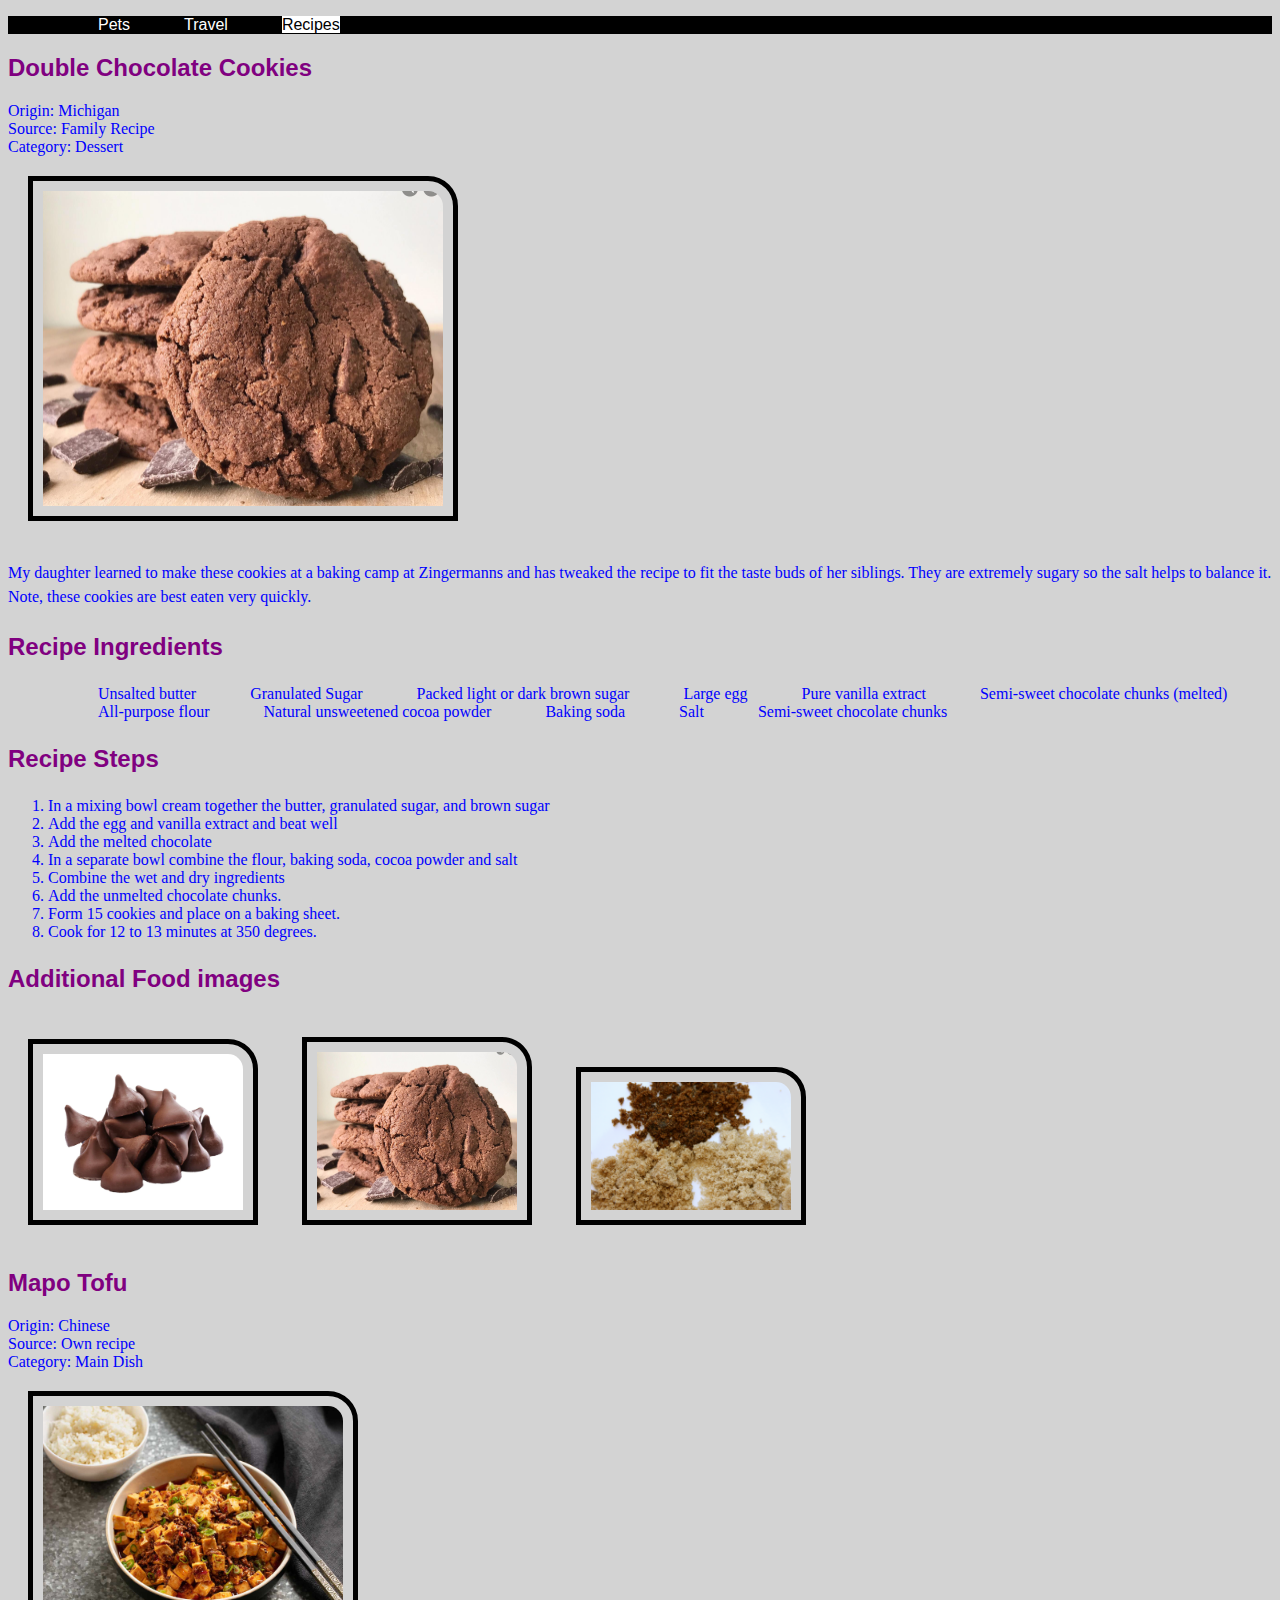
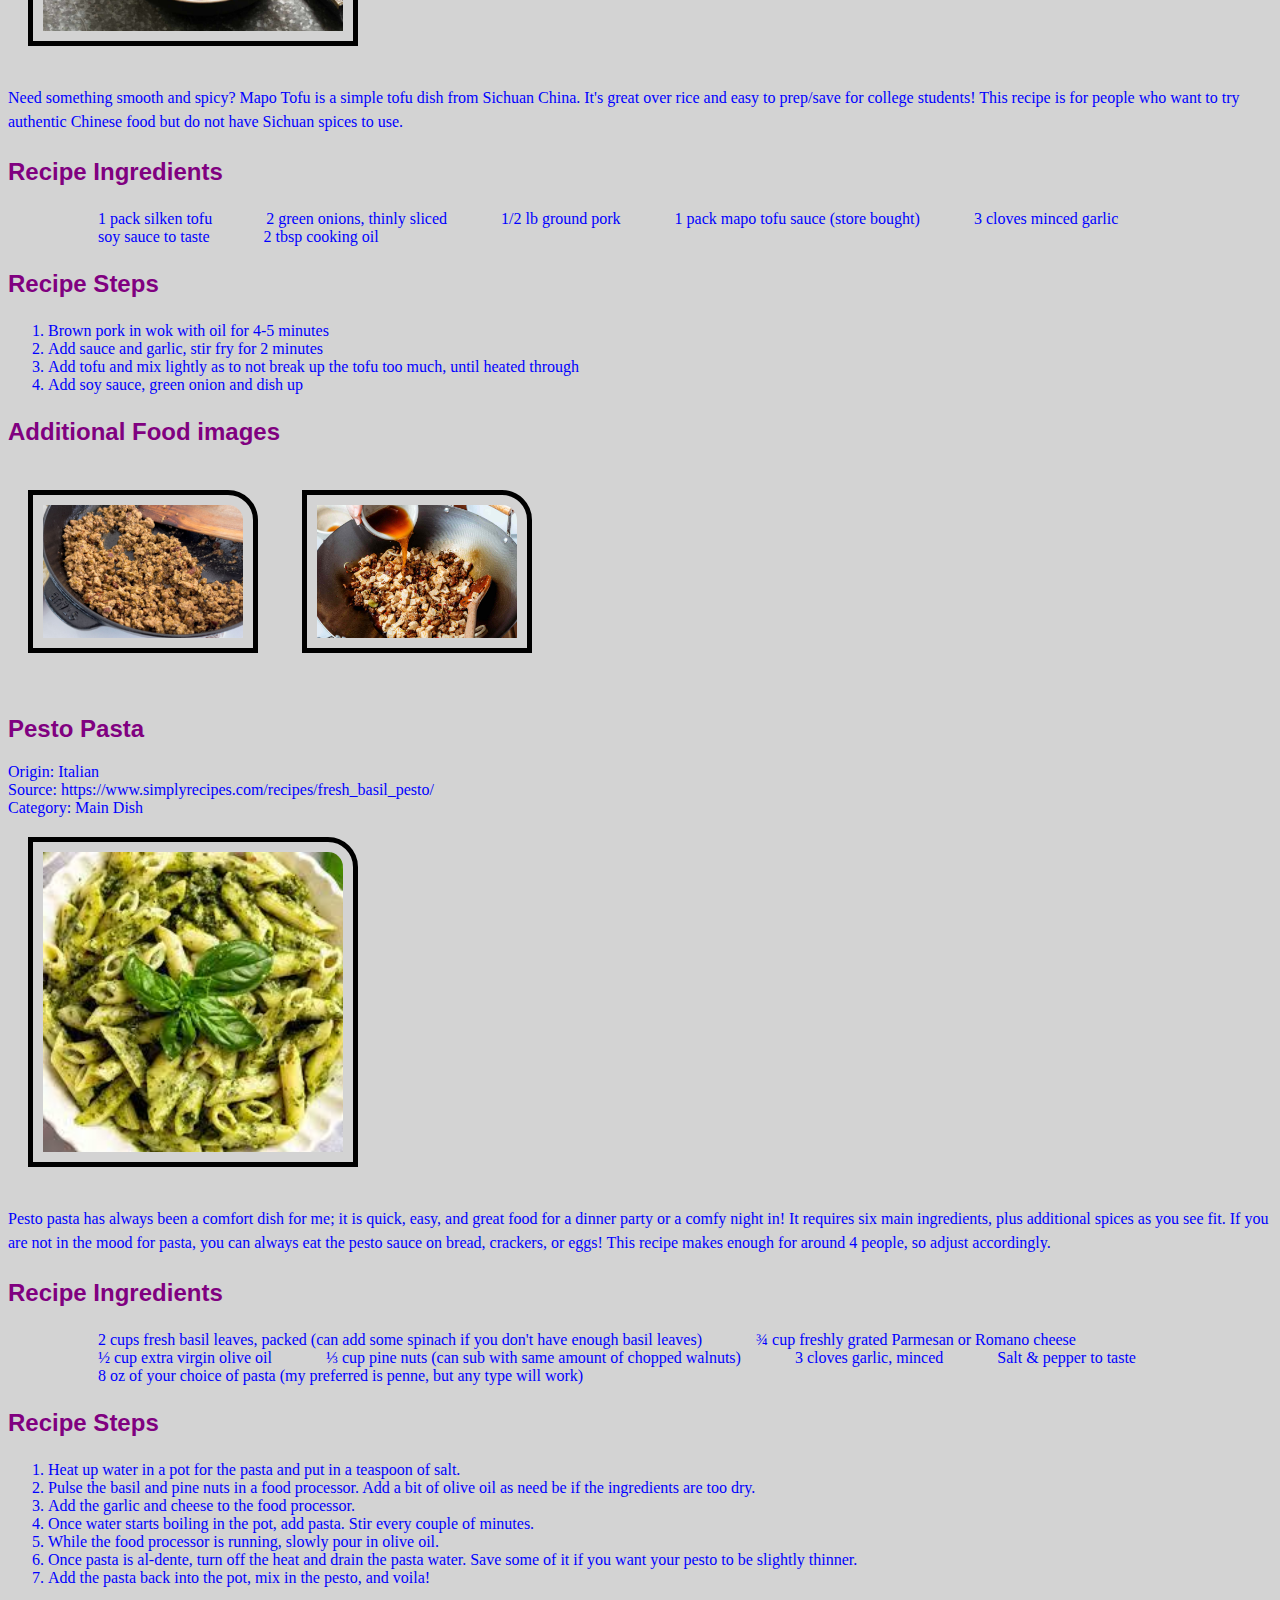
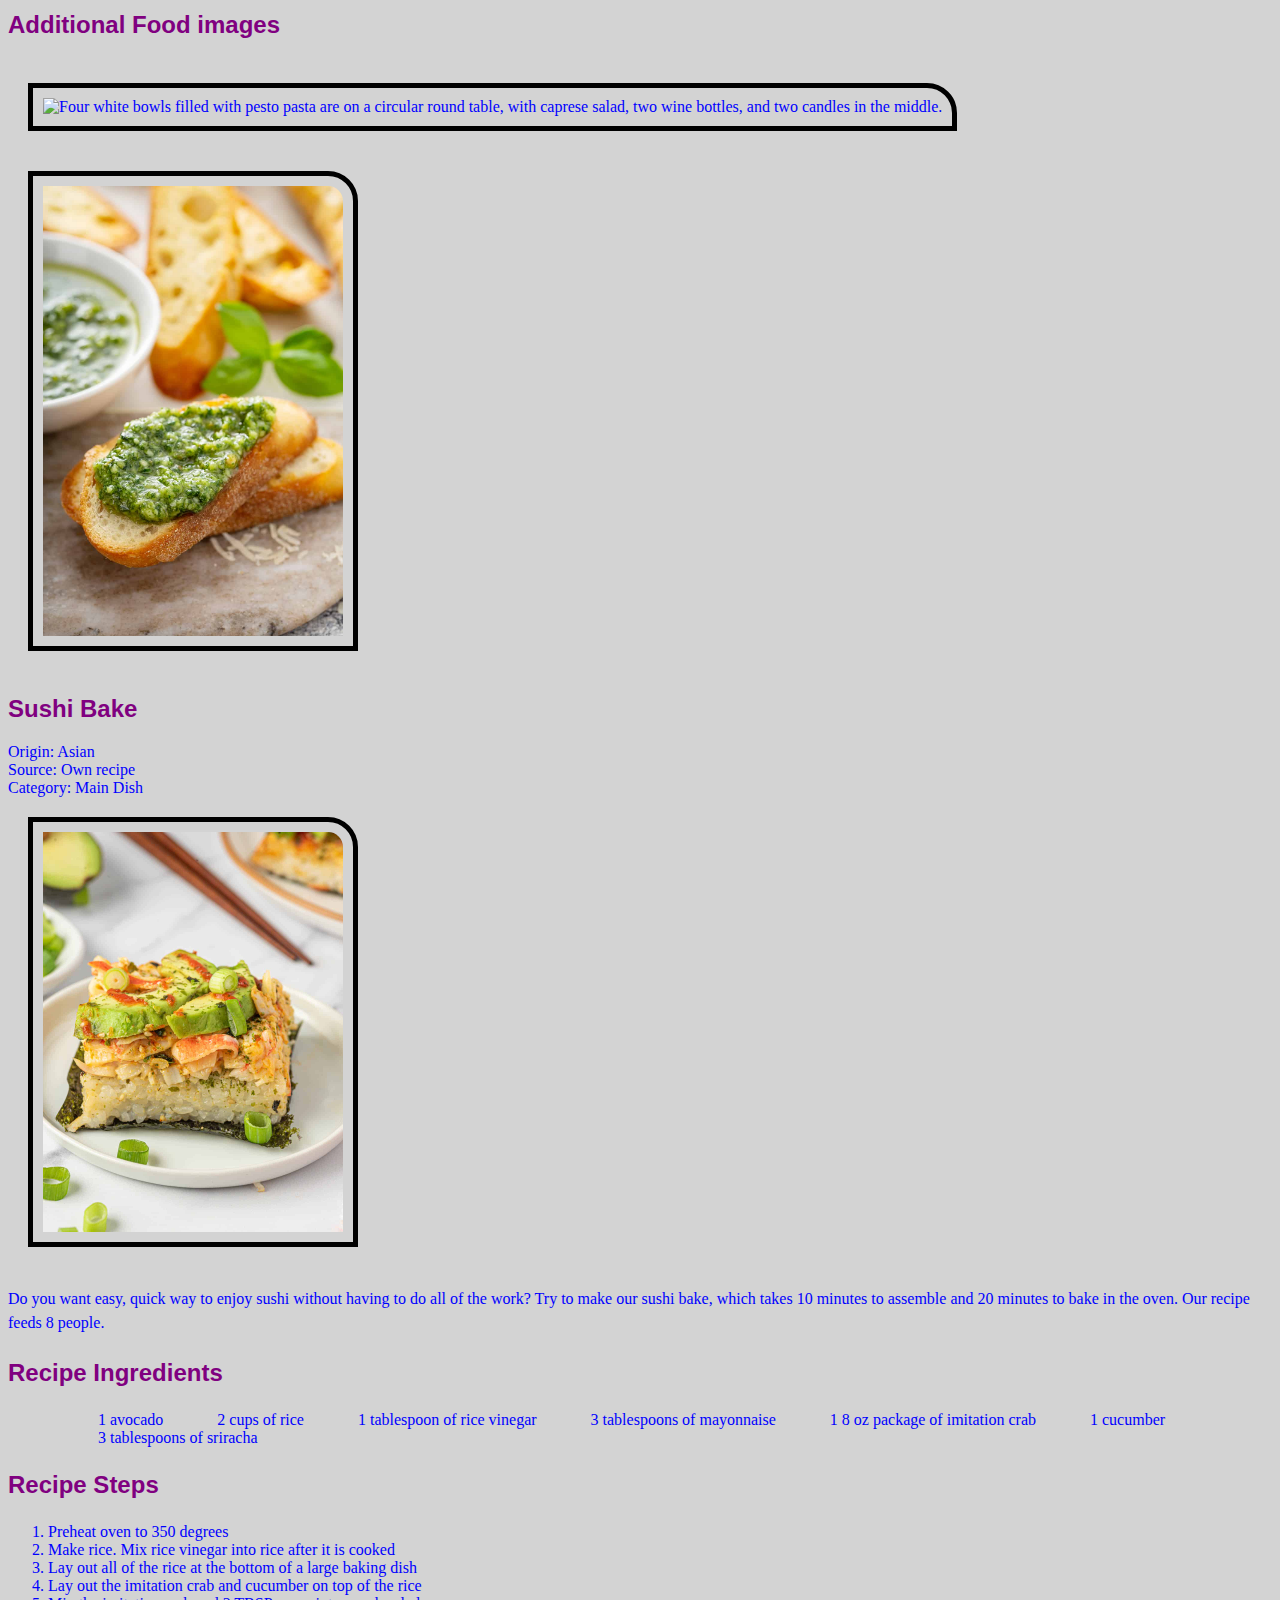
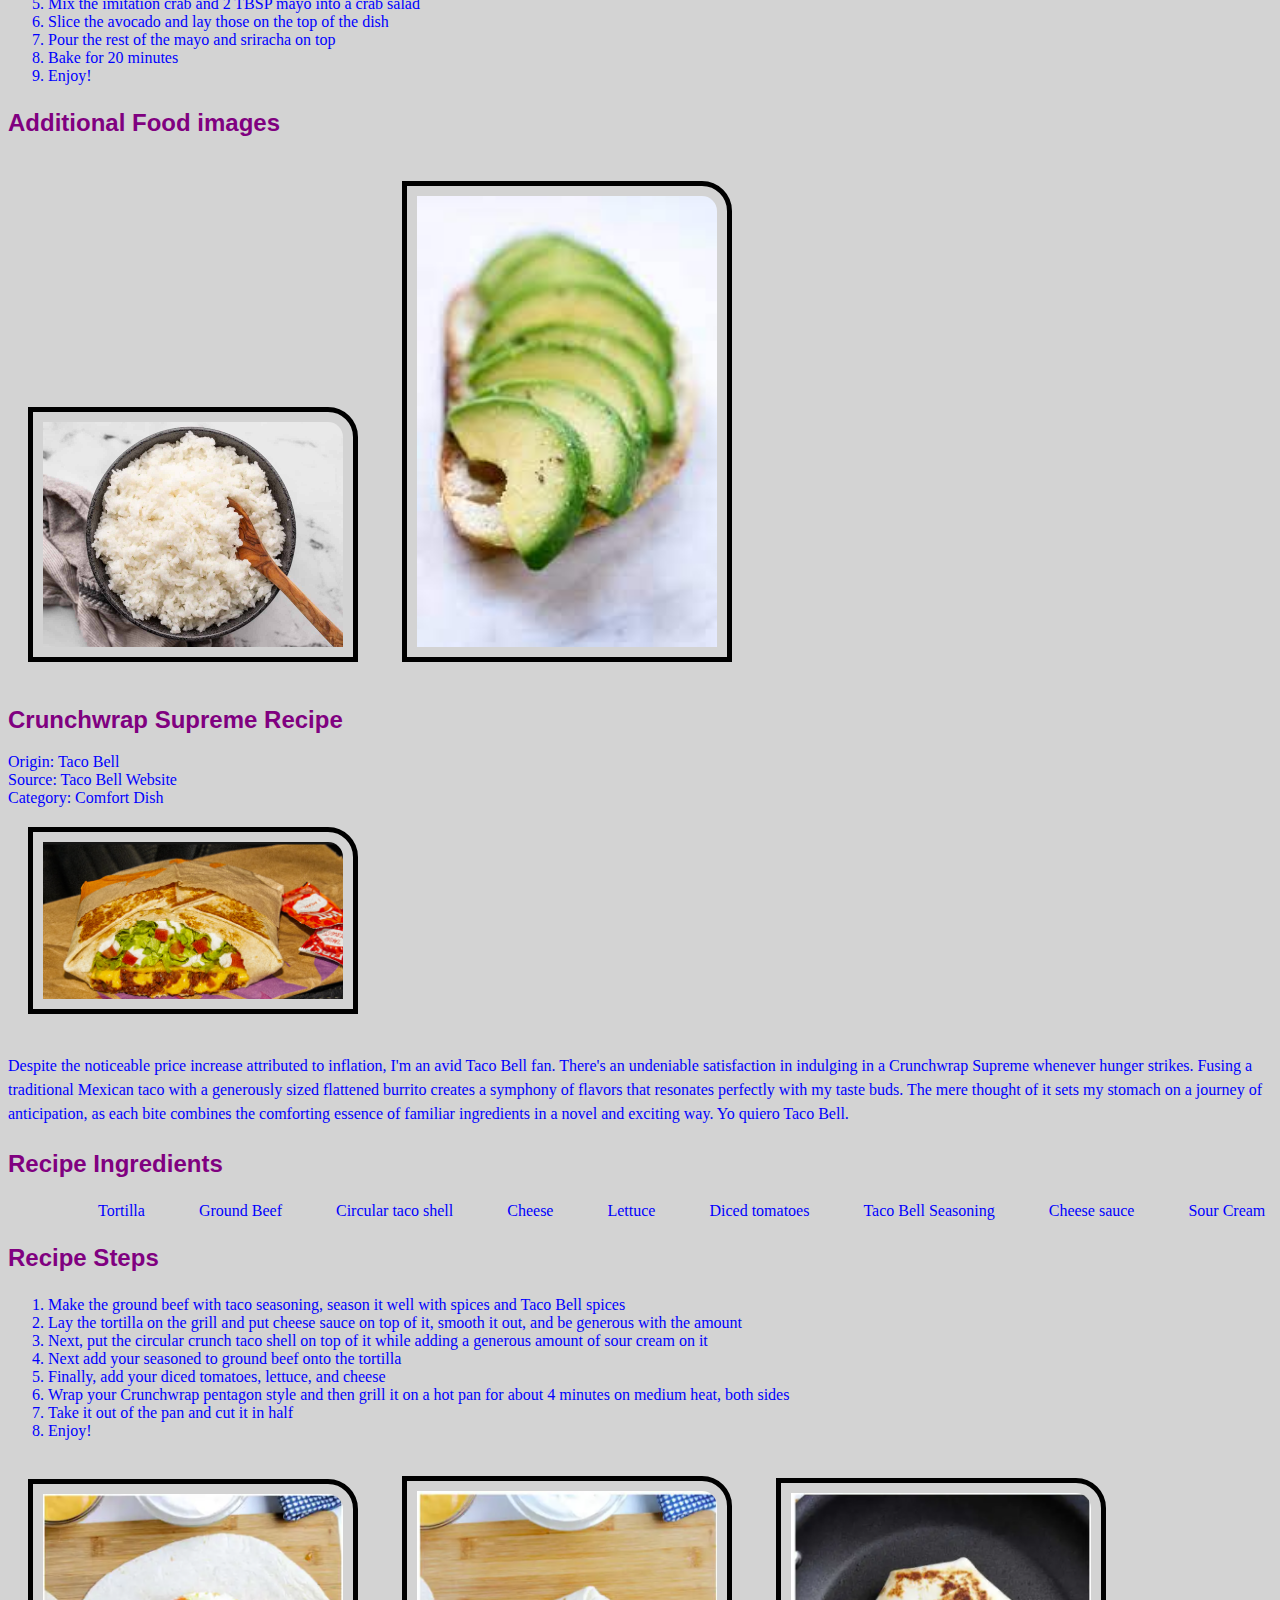
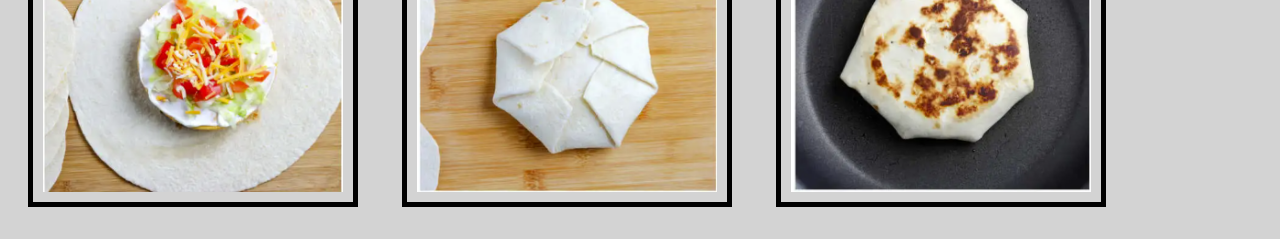
==== recipes.html @ cd9cd072 "Add files via upload" ====
<!DOCTYPE html>
<html lang="en">
<head>
    <meta charset="UTF-8">
    <meta name="viewport" content="width=device-width, initial-scale=1.0">
    <link rel="stylesheet" href="css/style.css">
    <title>Recipes</title>
</head>
<body>
    
    <div class ="skip"><a href = "">Skip to Main Content</a></div>
    <div class = "nav">
        <ul>
            <li><a href = "index.html">Pets</a></li>
            <li><a href = "travel.html">Travel</a></li>
            <li><a class = "active" href = "recipes.html">Recipes</a></li>
        </ul>
        
    </div>


   
    <main>
    <div>
        <h2>Double Chocolate Cookies</h2>
        <span>Origin: Michigan</span> <br>
        <span>Source: Family Recipe</span> <br>
        <span>Category: Dessert</span> <br>
    

        <img src="images/double_chocolate_cookies.png" width = "400" alt=""> 
        <p>My daughter learned to make these cookies at a baking camp at Zingermanns and has tweaked the recipe to fit the taste buds of her siblings.  They are extremely sugary so the salt helps to balance it.  Note, these cookies are best eaten very quickly.</p>
        <h3>Recipe Ingredients</h3>
        <ul>
            <li>Unsalted butter</li>
            <li>Granulated Sugar</li>
            <li>Packed light or dark brown sugar</li>
            <li>Large egg</li>
            <li>Pure vanilla extract</li>
            <li>Semi-sweet chocolate chunks (melted)</li>
            <li>All-purpose flour</li>
            <li>Natural unsweetened cocoa powder</li>
            <li>Baking soda</li>
            <li>Salt</li>
            <li>Semi-sweet chocolate chunks</li>
        </ul>

        <h3>Recipe Steps</h3> 
        <ol>
            <li>In a mixing bowl cream together the butter, granulated sugar, and brown sugar</li>
            <li>Add the egg and vanilla extract and beat well</li>
            <li>Add the melted chocolate</li>
            <li>In a separate bowl combine the flour, baking soda, cocoa powder and salt</li>
            <li>Combine the wet and dry ingredients</li>
            <li>Add the unmelted chocolate chunks.</li> 
            <li>Form 15 cookies and place on a baking sheet.</li>
            <li>Cook for 12 to 13 minutes at 350 degrees.</li>
        </ol>

        <h3>Additional Food images</h3>
        <img src="images/double_chocolate_chips.png" width = "200" alt="A small pile of chocolate chips"> 
        <img src="images/double_chocolate_cookies.png" width = "200" alt="Chocolate melting in a boiler">
        <img src="images/Brown_sugar_examples.jpeg" width = "200" alt="Brown sugar in three different shades of darkness">

        <!-- Colleen van Lent -->

    </div>
    <div>
        <h2>Mapo Tofu</h2>
        <span>Origin: Chinese</span> <br>
        <span>Source: Own recipe</span> <br>
        <span>Category: Main Dish</span>  <br>

        <img src="images/mapo_tofu.jpeg" alt="Mapo Tofu" width="300">
        
        <p>Need something smooth and spicy? Mapo Tofu is a simple tofu dish from Sichuan China. It's great over rice and easy to prep/save for college students! This recipe is for people who want to try authentic Chinese food but do not have Sichuan spices to use. </p>
            <h3>Recipe Ingredients</h3>
            <ul> 
                <li>1 pack silken tofu</li>
                <li>2 green onions, thinly sliced</li>
                <li>1/2 lb ground pork</li>
                <li>1 pack mapo tofu sauce (store bought)</li>
                <li>3 cloves minced garlic</li>
                <li>soy sauce to taste</li>
                <li>2 tbsp cooking oil</li>
            </ul>

        <h3>Recipe Steps</h3> 
        <ol>
           <li>Brown pork in wok with oil for 4-5 minutes</li> 
           <li>Add sauce and garlic, stir fry for 2 minutes</li>
           <li>Add tofu and mix lightly as to not break up the tofu too much, until heated through</li>
           <li>Add soy sauce, green onion and dish up</li>
        </ol>

        <h3>Additional Food images</h3>
        <img src="images/ground_pork.jpeg" width = "200" alt="Ground Pork">
        <img src="images/add_tofu.jpeg" width = "200" alt="Add Tofu">
        <!-- Karen Koo and Patrick Zhu -->
    </div>
    <br>
    <div>
        <h2>Pesto Pasta</h2>
        <span>Origin: Italian</span> <br> 
        <span>Source: https://www.simplyrecipes.com/recipes/fresh_basil_pesto/ </span> <br>
        <span>Category: Main Dish</span> <br>

        <img src="images/pesto_pasta.jpg" alt="Pesto Pasta" width="300">
        
        <p>Pesto pasta has always been a comfort dish for me; it is quick, easy, and great food for a dinner party or a comfy night in! It requires six main ingredients, plus additional spices as you see fit. If you are not in the mood for pasta, you can always eat the pesto sauce on bread, crackers, or eggs! This recipe makes enough for around 4 people, so adjust accordingly. </p>
            <h3>Recipe Ingredients</h3>
            <ul> 
                <li>2 cups fresh basil leaves, packed (can add some spinach if you don't have enough basil leaves) </li>
                <li>¾ cup freshly grated Parmesan or Romano cheese </li>
                <li>½ cup extra virgin olive oil</li>
                <li>⅓ cup pine nuts (can sub with same amount of chopped walnuts) </li>
                <li>3 cloves garlic, minced</li>
                <li>Salt & pepper to taste </li>
                <li>8 oz of your choice of pasta (my preferred is penne, but any type will work)</li>
            </ul>

        <h3>Recipe Steps</h3> 
        <ol>
           <li>Heat up water in a pot for the pasta and put in a teaspoon of salt.</li> 
           <li>Pulse the basil and pine nuts in a food processor. Add a bit of olive oil as need be if the ingredients are too dry.</li>
           <li>Add the garlic and cheese to the food processor.</li>
           <li>Once water starts boiling in the pot, add pasta. Stir every couple of minutes.</li>
           <li>While the food processor is running, slowly pour in olive oil.</li>
           <li>Once pasta is al-dente, turn off the heat and drain the pasta water. Save some of it if you want your pesto to be slightly thinner. </li>
           <li>Add the pasta back into the pot, mix in the pesto, and voila!</li>
        </ol>

        <h3>Additional Food images</h3>
        <img src="images/dinner_spread.JPG" alt="Four white bowls filled with pesto pasta are on a circular round table, with caprese salad, two wine bottles, and two candles in the middle." width="200">
        <img src="images/pesto-on-a-baguette.jpg" alt="Pesto On A Baguette" width="300">
        <!--Elena Elkin -->  <br>
    </div>
    <div>
        <h2>Sushi Bake</h2>
        <span>Origin: Asian</span> <br> 
        <span>Source: Own recipe</span> <br>
        <span>Category: Main Dish</span> <br>

        <img src="images/sushiBake.jpeg" alt="Sushi Bake" width="300">
        
        
        <p>Do you want easy, quick way to enjoy sushi without having to do all of the work? Try to make our sushi bake, which takes 10 minutes to assemble and 20 minutes to bake in the oven. Our recipe feeds 8 people.</p>
         <h3>Recipe Ingredients</h3>
         <ul>
            <li>1 avocado</li>
            <li>2 cups of rice</li>
            <li>1 tablespoon of rice vinegar</li>
            <li>3 tablespoons of mayonnaise </li>
            <li>1 8 oz package of imitation crab</li>
            <li>1 cucumber </li>
            <li>3 tablespoons of sriracha</li>
         </ul>
         <h3>Recipe Steps</h3>
         <ol>
            <li>Preheat oven to 350 degrees</li>
            <li>Make rice. Mix rice vinegar into rice after it is cooked</li>
            <li>Lay out all of the rice at the bottom of a large baking dish</li>
            <li>Lay out the imitation crab and cucumber on top of the rice</li>
            <li>Mix the imitation crab and 2 TBSP mayo into a crab salad</li>
            <li>Slice the avocado and lay those on the top of the dish</li>
            <li>Pour the rest of the mayo and sriracha on top </li>
            <li>Bake for 20 minutes</li>
            <li>Enjoy!</li>
         </ol>

         <h3>Additional Food images</h3>
        <img src="images/rice.jpeg" alt="Make your rice and mix the rice vinegar into it" width="300"> 
        <img src="images/avocado.jpeg" alt="Sliced avocado from step 7" width="300">

        <!-- Ethan Tai and Joshua Vijayasegar -->
    </div>
<div>
    <h2>Crunchwrap Supreme Recipe</h2>
    <span>Origin: Taco Bell</span> <br> 
    <span>Source: Taco Bell Website</span> <br>
    <span>Category: Comfort Dish</span> <br>

    <img src="images/Crunchwrap_Supreme.png" alt="Crunchwrap Supreme" width="300">
    
    
    <p> Despite the noticeable price increase attributed to inflation, I'm an avid Taco Bell fan. There's an undeniable satisfaction in indulging in a Crunchwrap Supreme whenever hunger strikes. Fusing a traditional Mexican taco with a generously sized flattened burrito creates a symphony of flavors that resonates perfectly with my taste buds. The mere thought of it sets my stomach on a journey of anticipation, as each bite combines the comforting essence of familiar ingredients in a novel and exciting way. Yo quiero Taco Bell.
    </p>
     <h3>Recipe Ingredients</h3>
     <ul>
        <li>Tortilla</li>
        <li>Ground Beef</li>
        <li>Circular taco shell</li>
        <li>Cheese</li>
        <li>Lettuce</li>
        <li>Diced tomatoes</li>
        <li>Taco Bell Seasoning</li>
        <li>Cheese sauce</li>
        <li>Sour Cream</li>
     </ul>
     <h3>Recipe Steps</h3>
     <ol>
        <li>Make the ground beef with taco seasoning, season it well with spices and Taco Bell spices</li>
        <li>Lay the tortilla on the grill and put cheese sauce on top of it, smooth it out, and be generous with the amount</li>
        <li>Next, put the circular crunch taco shell on top of it while adding a generous amount of sour cream on it</li>
        <li>Next add your seasoned to ground beef onto the tortilla         </li>
        <li> Finally, add your diced tomatoes, lettuce, and cheese        </li>
        <li>Wrap your Crunchwrap pentagon style and then grill it on a hot pan for about 4 minutes on medium heat, both sides</li>
        <li>Take it out of the pan and cut it in half</li>
        <li>Enjoy!</li>
     </ol>

    <img src="images/Assembled_Crunchwrap.png" alt="Example of the assembled Crunchwrap supreme with toppings on the tortilla" width="300"> 
    <img src="images/Crunchwrap.png" alt="Pentagon Shape" width="300">
    <img src="images/Grilled_Crunchwrap.png" alt="Grill the crunchwrap" width="300">
    <!-- Audrey Eng -->
</div>
    </main>
</body>
</html>
---- css/style.css ----
body {
    background-color: lightgrey;
    color: blue;
}
h1 {
    font-size: 36px; 
    font-family: sans-serif;
    text-align: center;
  }

h2, h3 {
    font-size: 24px;
    font-family: sans-serif;
    color: purple; 
  }

  p {
    line-height: 1.5; 
  }

  img {
    border: 5px solid black; 
    padding: 10px;
    margin: 20px;
    border-top-right-radius: 30px;
  }
  
  /* Style the list items */
  ul li {
    display: inline-block;
    margin-left: 50px;
  }

 
.skip a{
  background: white;
  left: 0;
  top: -40px;
  padding: 6px;
  -webkit-transition: top 1s ease-out;
  transition: top 1ss ease-out;
  z-index: 1;
  position: absolute; 
}

.nav a {
  text-decoration: none;
}

.nav {
  background-color: black; 
}

.nav li {
  font-family: sans-serif;
}

li a{
  color: white;
  text-align: center;
}
  
li a:hover {
  background-color: lightblue;
}


.skip a:hover, .skip a:focus{
  background: white;
  left: 0;
  top: 20px;
  padding: 6px;
  -webkit-transition: top 1s ease-out;
  transition: top 1ss ease-out;
  z-index: 1;
  position: absolute; 
}

li a.active {
  background-color: white;
  color: black;
 
}


  @media only screen and (max-width: 768px) {
    .nav li a{    
      
      font-size: 25px;
    }

    img {
      width: 80%;
    }

    .nav li {
      margin-left: 0;
      padding: 5px;
    }

    .nav {
      padding: 5px;
      
    }
  }
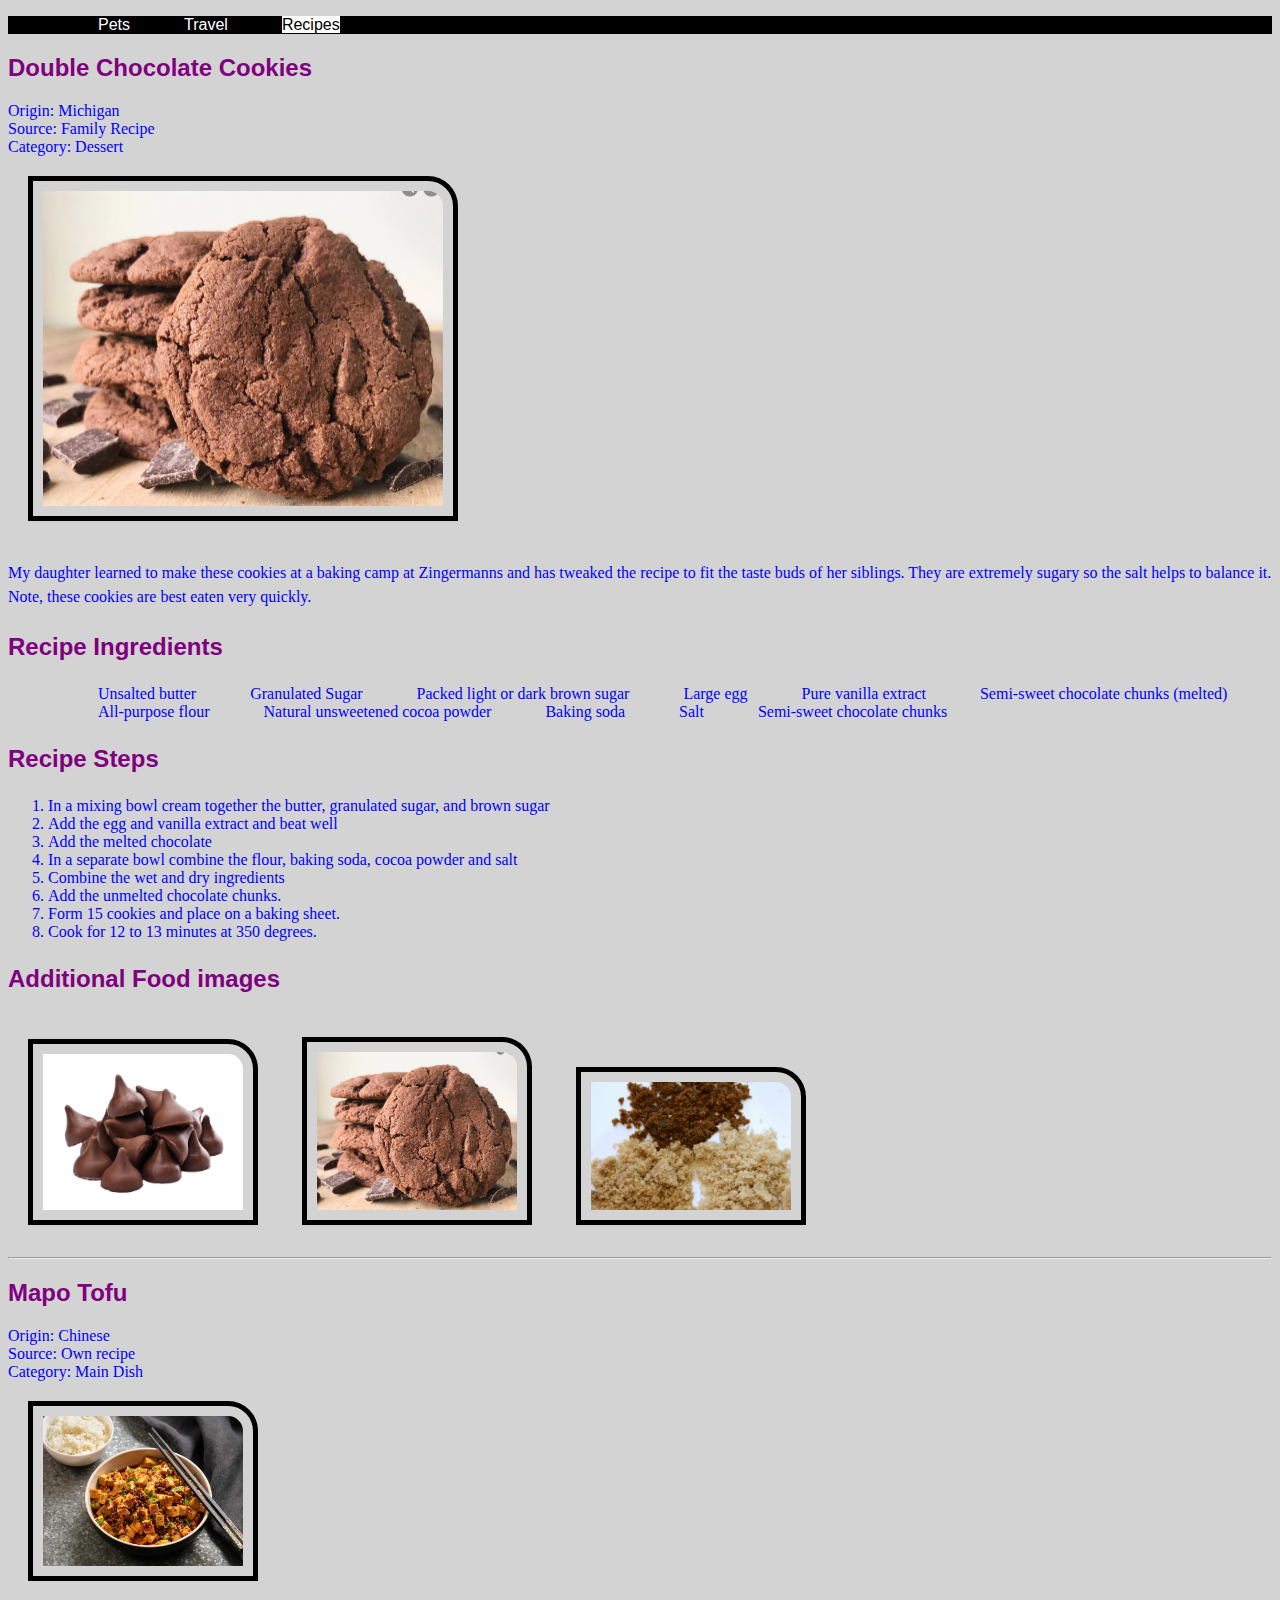
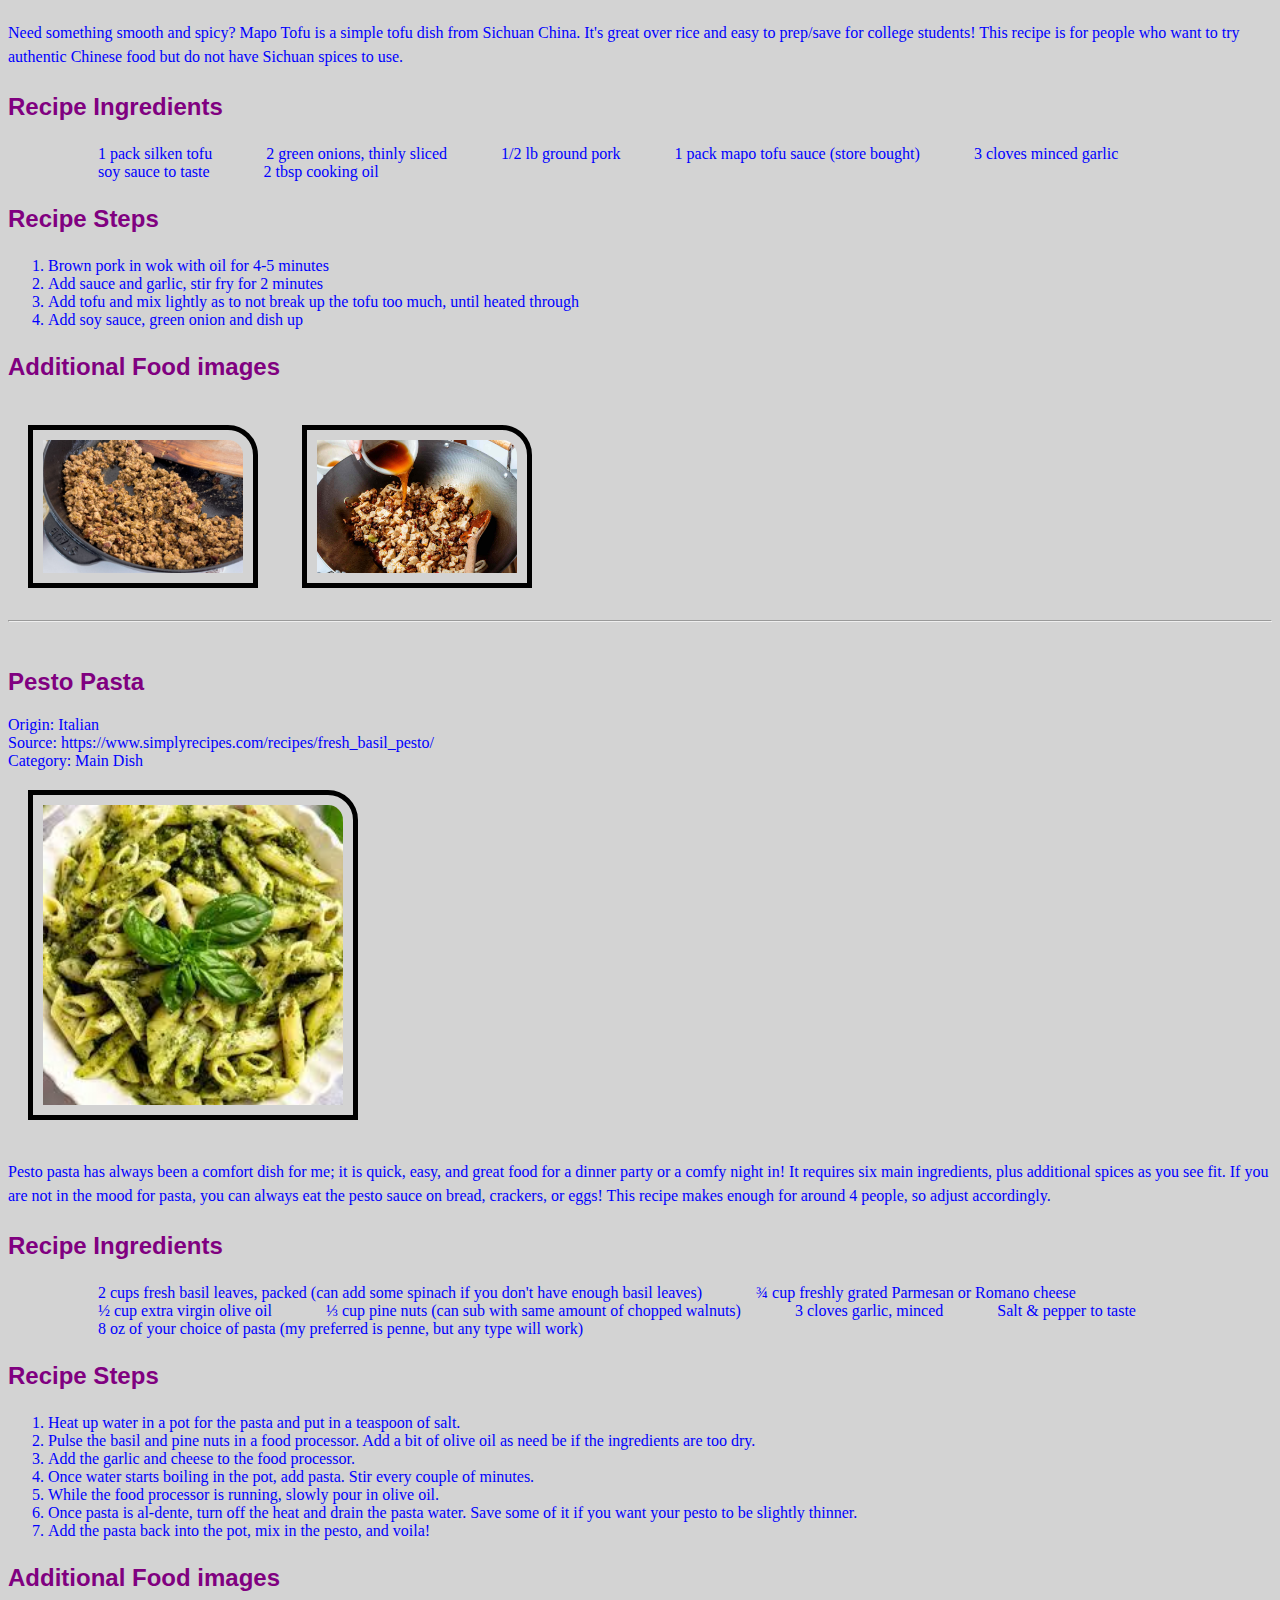
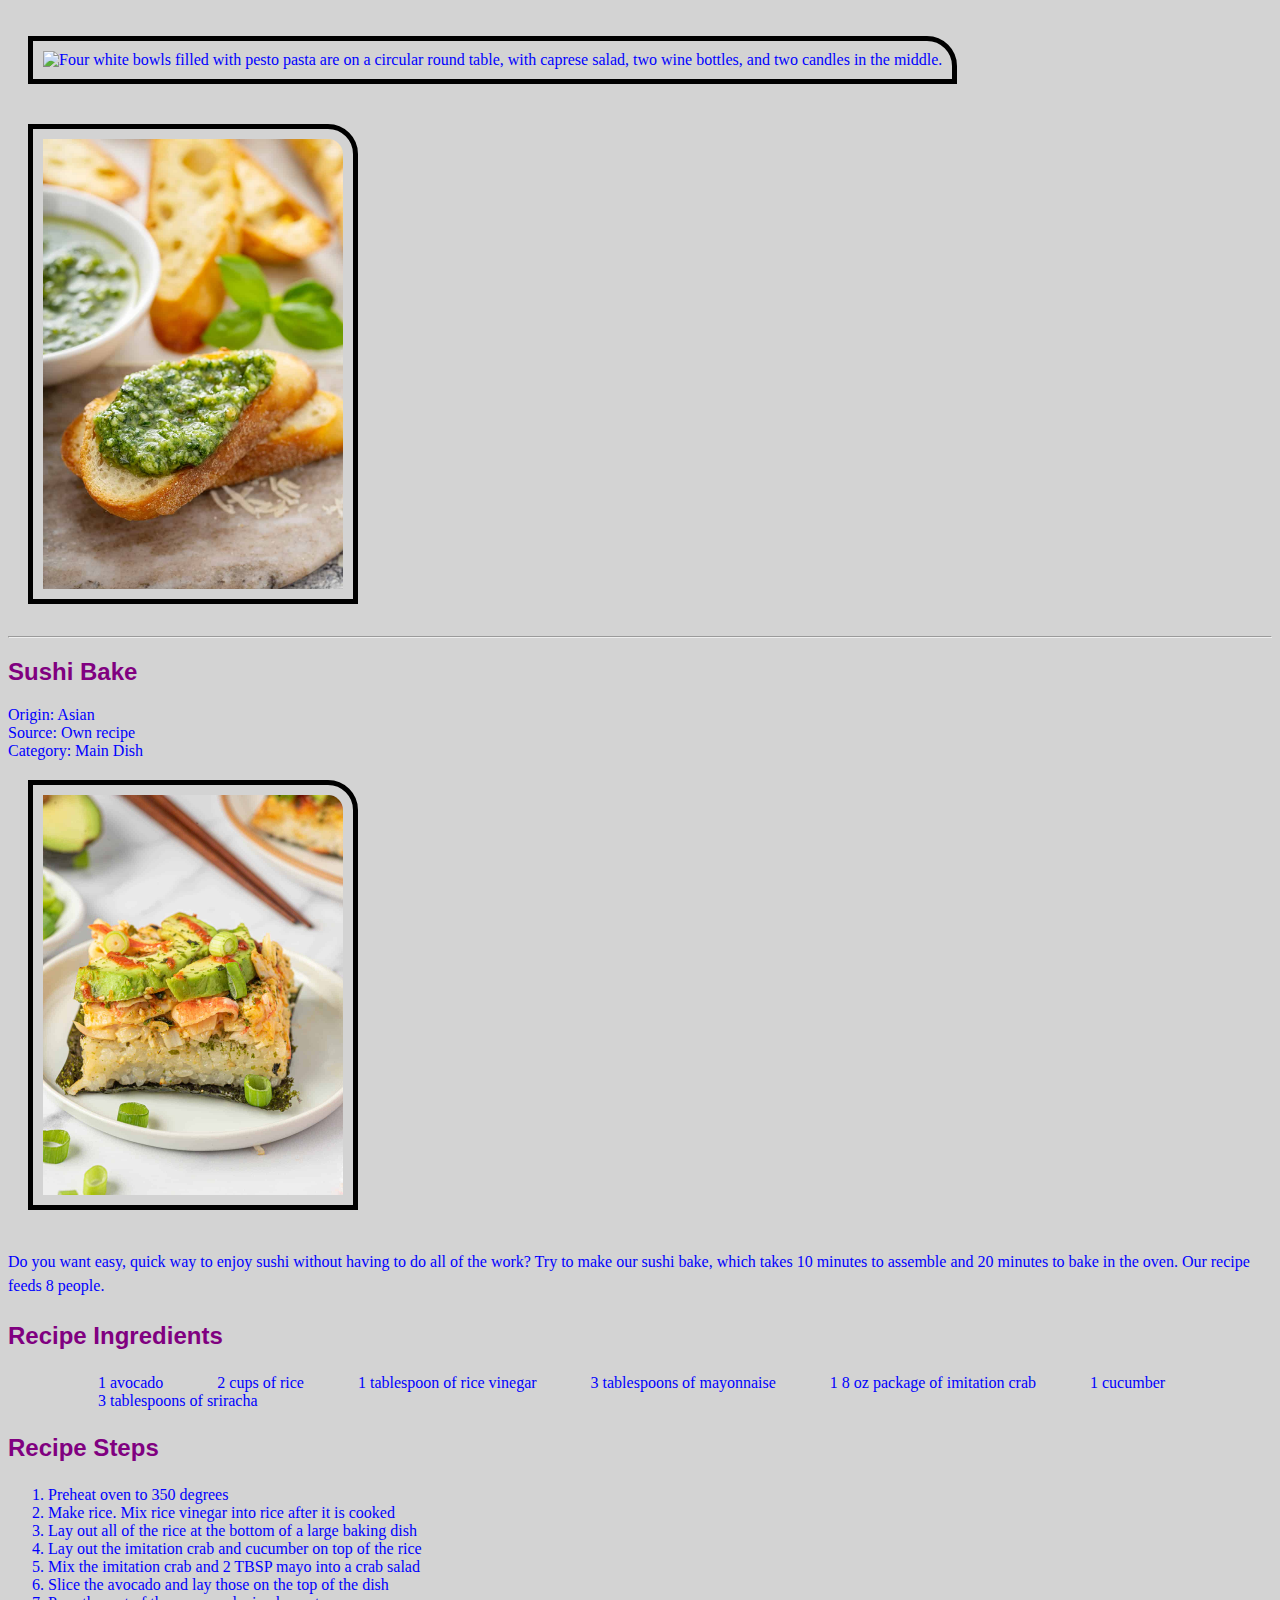
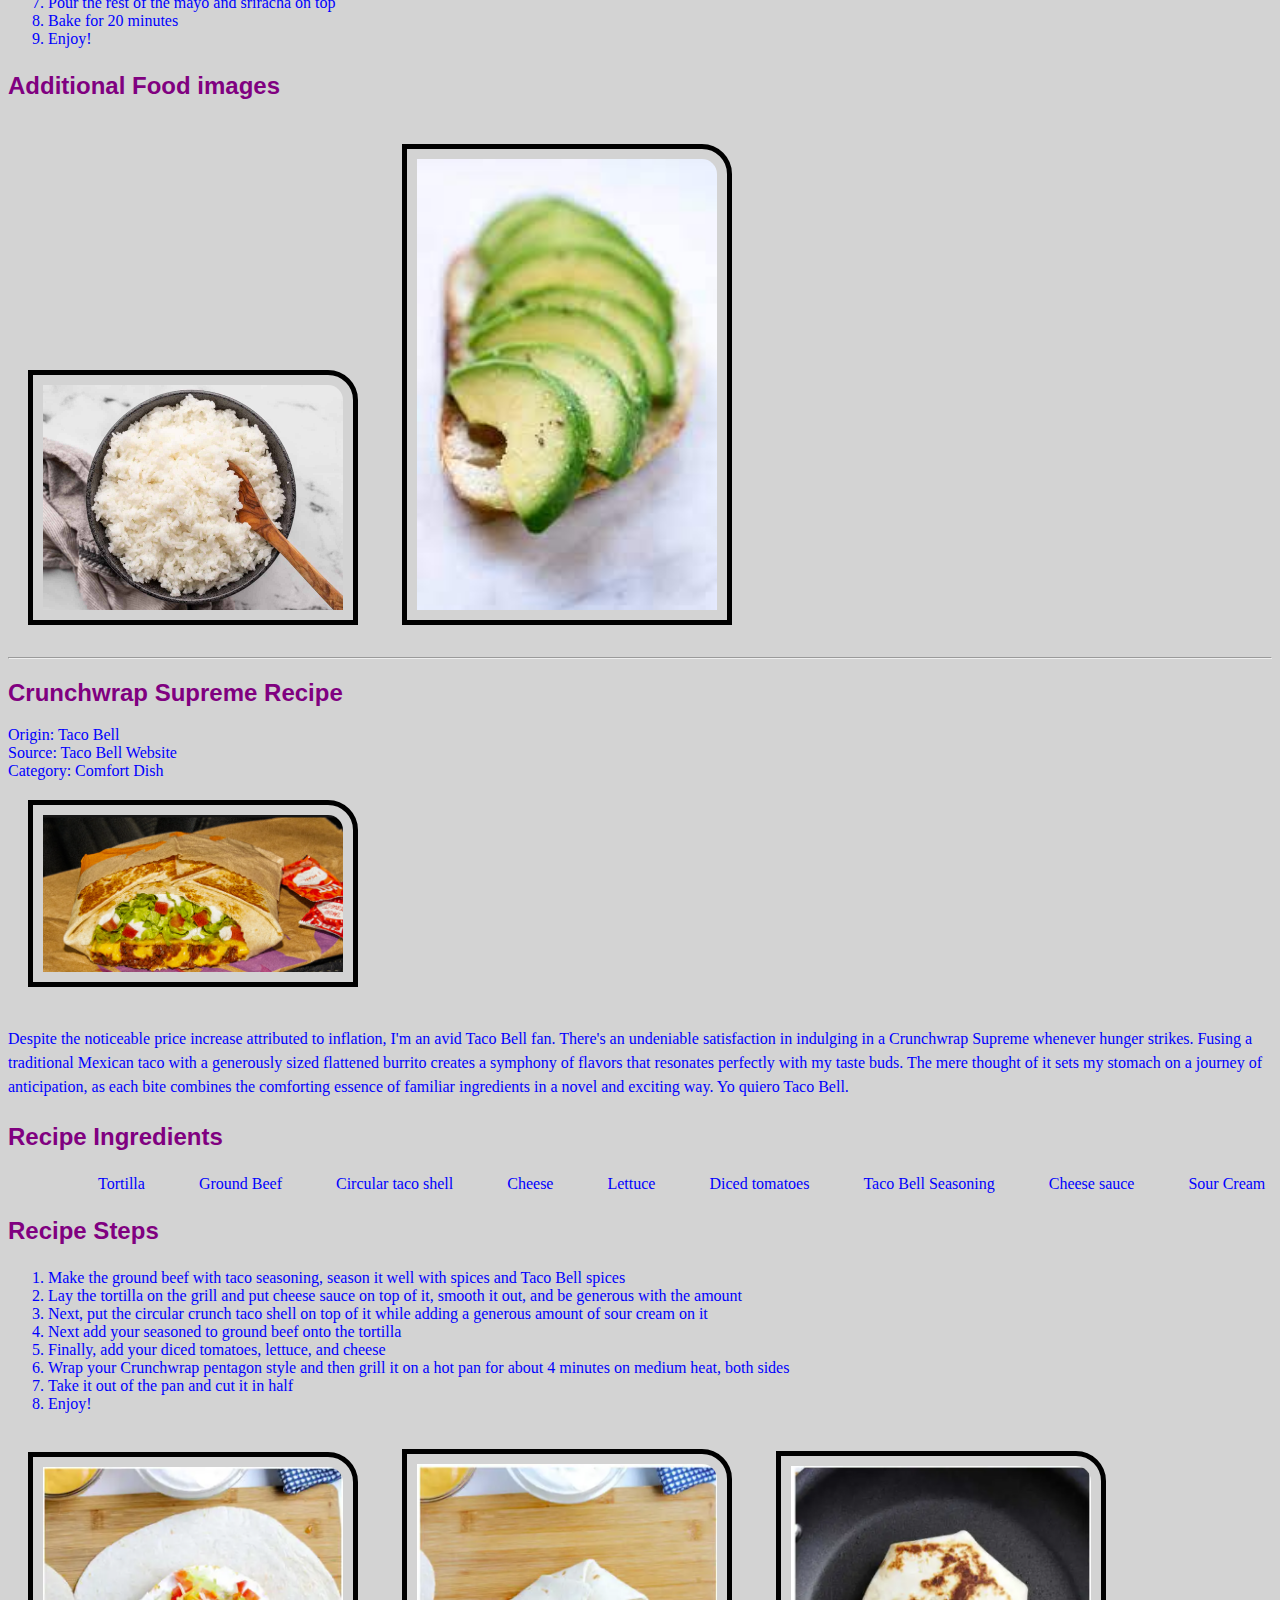
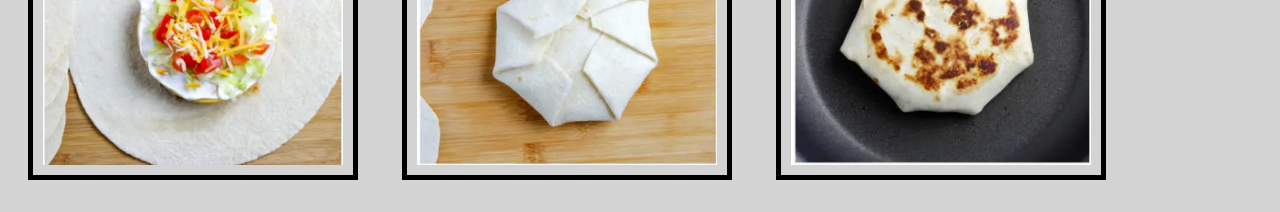
==== commit e9f81085: "Update recipes.html" ====
--- a/recipes.html
+++ b/recipes.html
@@ -3,10 +3,11 @@
 <head>
     <meta charset="UTF-8">
     <meta name="viewport" content="width=device-width, initial-scale=1.0">
+    <link rel="stylesheet" href="css/html5reset.css">
     <link rel="stylesheet" href="css/style.css">
     <title>Recipes</title>
 </head>
-<body>
+<body id ="recipe">
     
     <div class ="skip"><a href = "">Skip to Main Content</a></div>
     <div class = "nav">
@@ -21,14 +22,18 @@
 
    
     <main>
+        
     <div>
         <h2>Double Chocolate Cookies</h2>
+        <div class="info"> 
         <span>Origin: Michigan</span> <br>
         <span>Source: Family Recipe</span> <br>
         <span>Category: Dessert</span> <br>
-    
-
-        <img src="images/double_chocolate_cookies.png" width = "400" alt=""> 
+        </div>
+        
+    
+
+        <img class="big" src="images/double_chocolate_cookies.png" width = "400" alt=""> 
         <p>My daughter learned to make these cookies at a baking camp at Zingermanns and has tweaked the recipe to fit the taste buds of her siblings.  They are extremely sugary so the salt helps to balance it.  Note, these cookies are best eaten very quickly.</p>
         <h3>Recipe Ingredients</h3>
         <ul>
@@ -46,7 +51,7 @@
         </ul>
 
         <h3>Recipe Steps</h3> 
-        <ol>
+        <ol type="1">
             <li>In a mixing bowl cream together the butter, granulated sugar, and brown sugar</li>
             <li>Add the egg and vanilla extract and beat well</li>
             <li>Add the melted chocolate</li>
@@ -65,13 +70,17 @@
         <!-- Colleen van Lent -->
 
     </div>
+    <hr>
     <div>
         <h2>Mapo Tofu</h2>
-        <span>Origin: Chinese</span> <br>
-        <span>Source: Own recipe</span> <br>
-        <span>Category: Main Dish</span>  <br>
-
-        <img src="images/mapo_tofu.jpeg" alt="Mapo Tofu" width="300">
+        <div class="info"> 
+            <span>Origin: Chinese</span> <br>
+            <span>Source: Own recipe</span> <br>
+            <span>Category: Main Dish</span>  <br>
+        </div>
+       
+
+        <img class="big" src="images/mapo_tofu.jpeg" alt="Mapo Tofu" width="200">
         
         <p>Need something smooth and spicy? Mapo Tofu is a simple tofu dish from Sichuan China. It's great over rice and easy to prep/save for college students! This recipe is for people who want to try authentic Chinese food but do not have Sichuan spices to use. </p>
             <h3>Recipe Ingredients</h3>
@@ -98,14 +107,18 @@
         <img src="images/add_tofu.jpeg" width = "200" alt="Add Tofu">
         <!-- Karen Koo and Patrick Zhu -->
     </div>
+    <hr>
     <br>
     <div>
         <h2>Pesto Pasta</h2>
-        <span>Origin: Italian</span> <br> 
+        <div class="info">
+            <span>Origin: Italian</span> <br> 
         <span>Source: https://www.simplyrecipes.com/recipes/fresh_basil_pesto/ </span> <br>
         <span>Category: Main Dish</span> <br>
-
-        <img src="images/pesto_pasta.jpg" alt="Pesto Pasta" width="300">
+        </div>
+        
+
+        <img class="big" src="images/pesto_pasta.jpg" alt="Pesto Pasta" width="300">
         
         <p>Pesto pasta has always been a comfort dish for me; it is quick, easy, and great food for a dinner party or a comfy night in! It requires six main ingredients, plus additional spices as you see fit. If you are not in the mood for pasta, you can always eat the pesto sauce on bread, crackers, or eggs! This recipe makes enough for around 4 people, so adjust accordingly. </p>
             <h3>Recipe Ingredients</h3>
@@ -135,13 +148,16 @@
         <img src="images/pesto-on-a-baguette.jpg" alt="Pesto On A Baguette" width="300">
         <!--Elena Elkin -->  <br>
     </div>
+    <hr>
     <div>
         <h2>Sushi Bake</h2>
+        <div class="info">
         <span>Origin: Asian</span> <br> 
         <span>Source: Own recipe</span> <br>
         <span>Category: Main Dish</span> <br>
-
-        <img src="images/sushiBake.jpeg" alt="Sushi Bake" width="300">
+    </div>
+
+        <img class="big"  src="images/sushiBake.jpeg" alt="Sushi Bake" width="300">
         
         
         <p>Do you want easy, quick way to enjoy sushi without having to do all of the work? Try to make our sushi bake, which takes 10 minutes to assemble and 20 minutes to bake in the oven. Our recipe feeds 8 people.</p>
@@ -174,13 +190,17 @@
 
         <!-- Ethan Tai and Joshua Vijayasegar -->
     </div>
+    <hr>
 <div>
     <h2>Crunchwrap Supreme Recipe</h2>
-    <span>Origin: Taco Bell</span> <br> 
+    <div class="info">
+        <span>Origin: Taco Bell</span> <br> 
     <span>Source: Taco Bell Website</span> <br>
     <span>Category: Comfort Dish</span> <br>
-
-    <img src="images/Crunchwrap_Supreme.png" alt="Crunchwrap Supreme" width="300">
+    </div>
+    
+
+    <img class="big" src="images/Crunchwrap_Supreme.png" alt="Crunchwrap Supreme" width="300">
     
     
     <p> Despite the noticeable price increase attributed to inflation, I'm an avid Taco Bell fan. There's an undeniable satisfaction in indulging in a Crunchwrap Supreme whenever hunger strikes. Fusing a traditional Mexican taco with a generously sized flattened burrito creates a symphony of flavors that resonates perfectly with my taste buds. The mere thought of it sets my stomach on a journey of anticipation, as each bite combines the comforting essence of familiar ingredients in a novel and exciting way. Yo quiero Taco Bell.
@@ -214,6 +234,7 @@
     <img src="images/Grilled_Crunchwrap.png" alt="Grill the crunchwrap" width="300">
     <!-- Audrey Eng -->
 </div>
+
     </main>
 </body>
-</html>+</html>
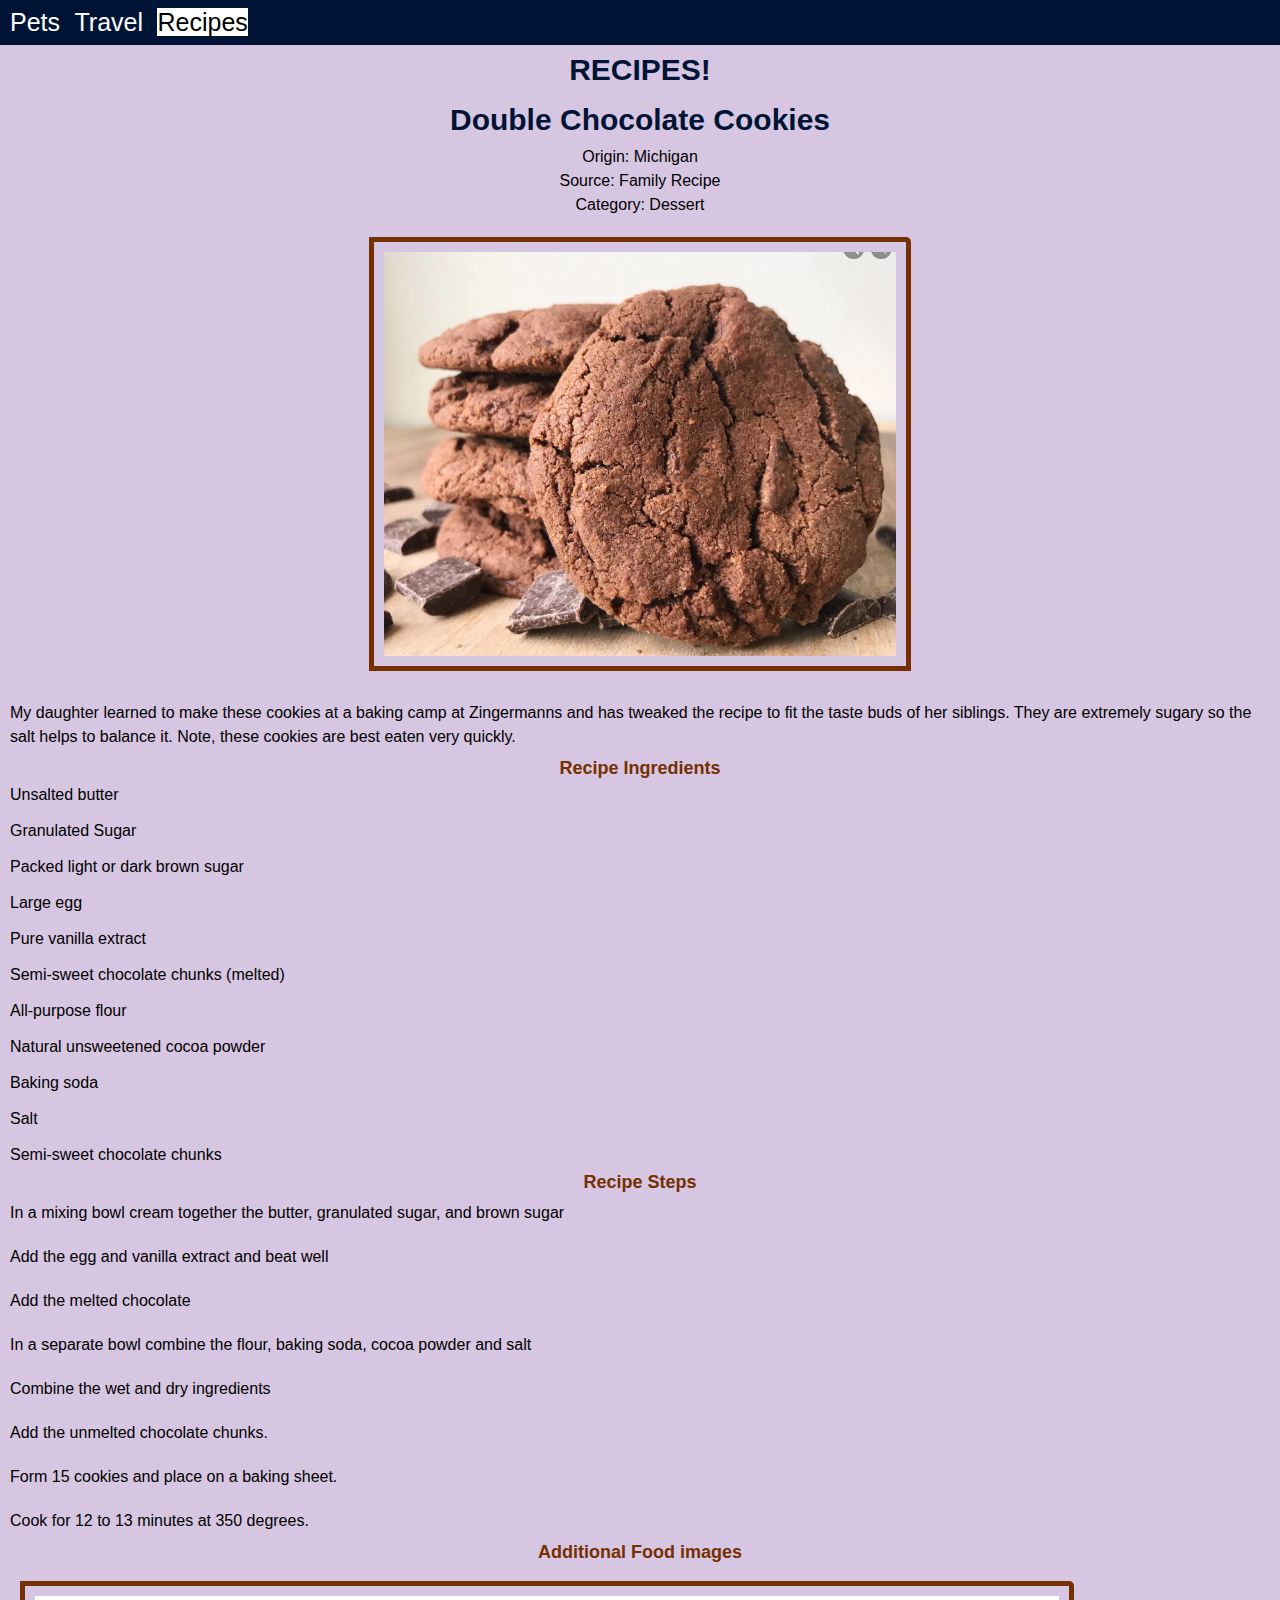
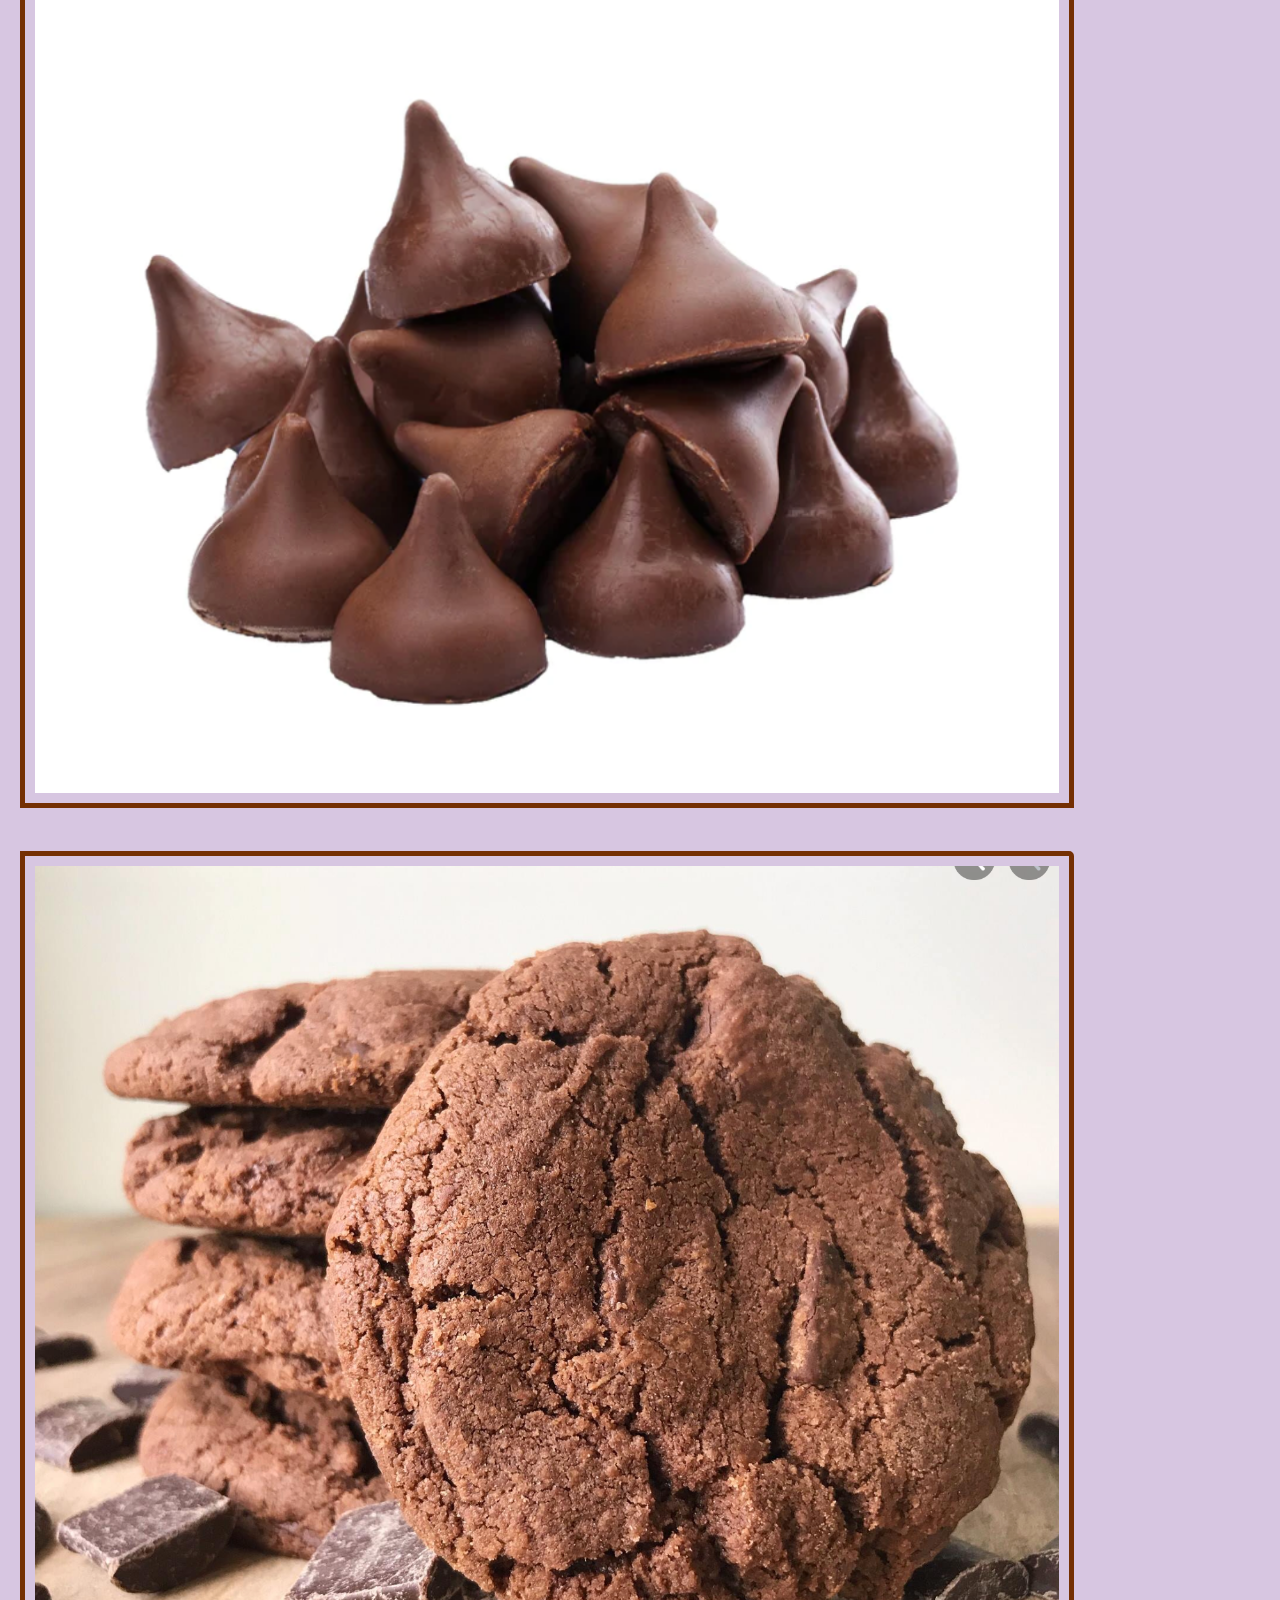
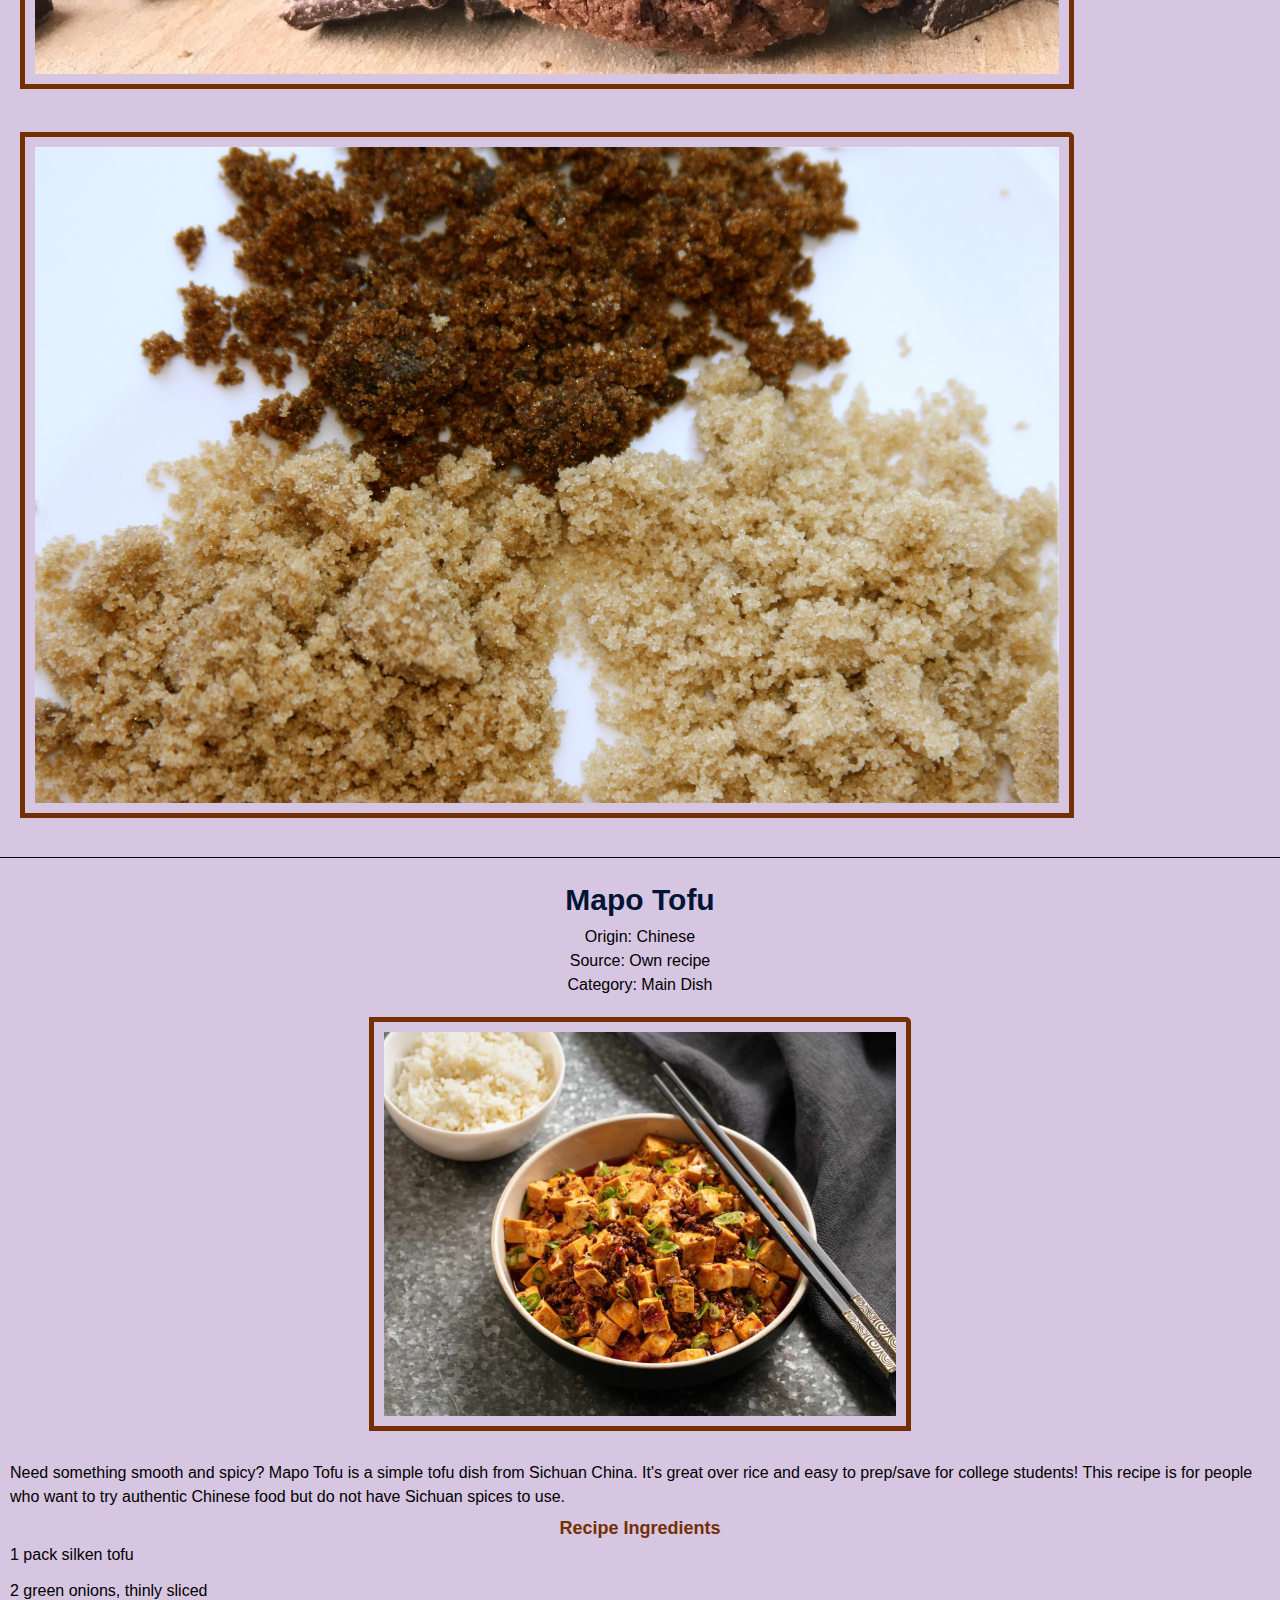
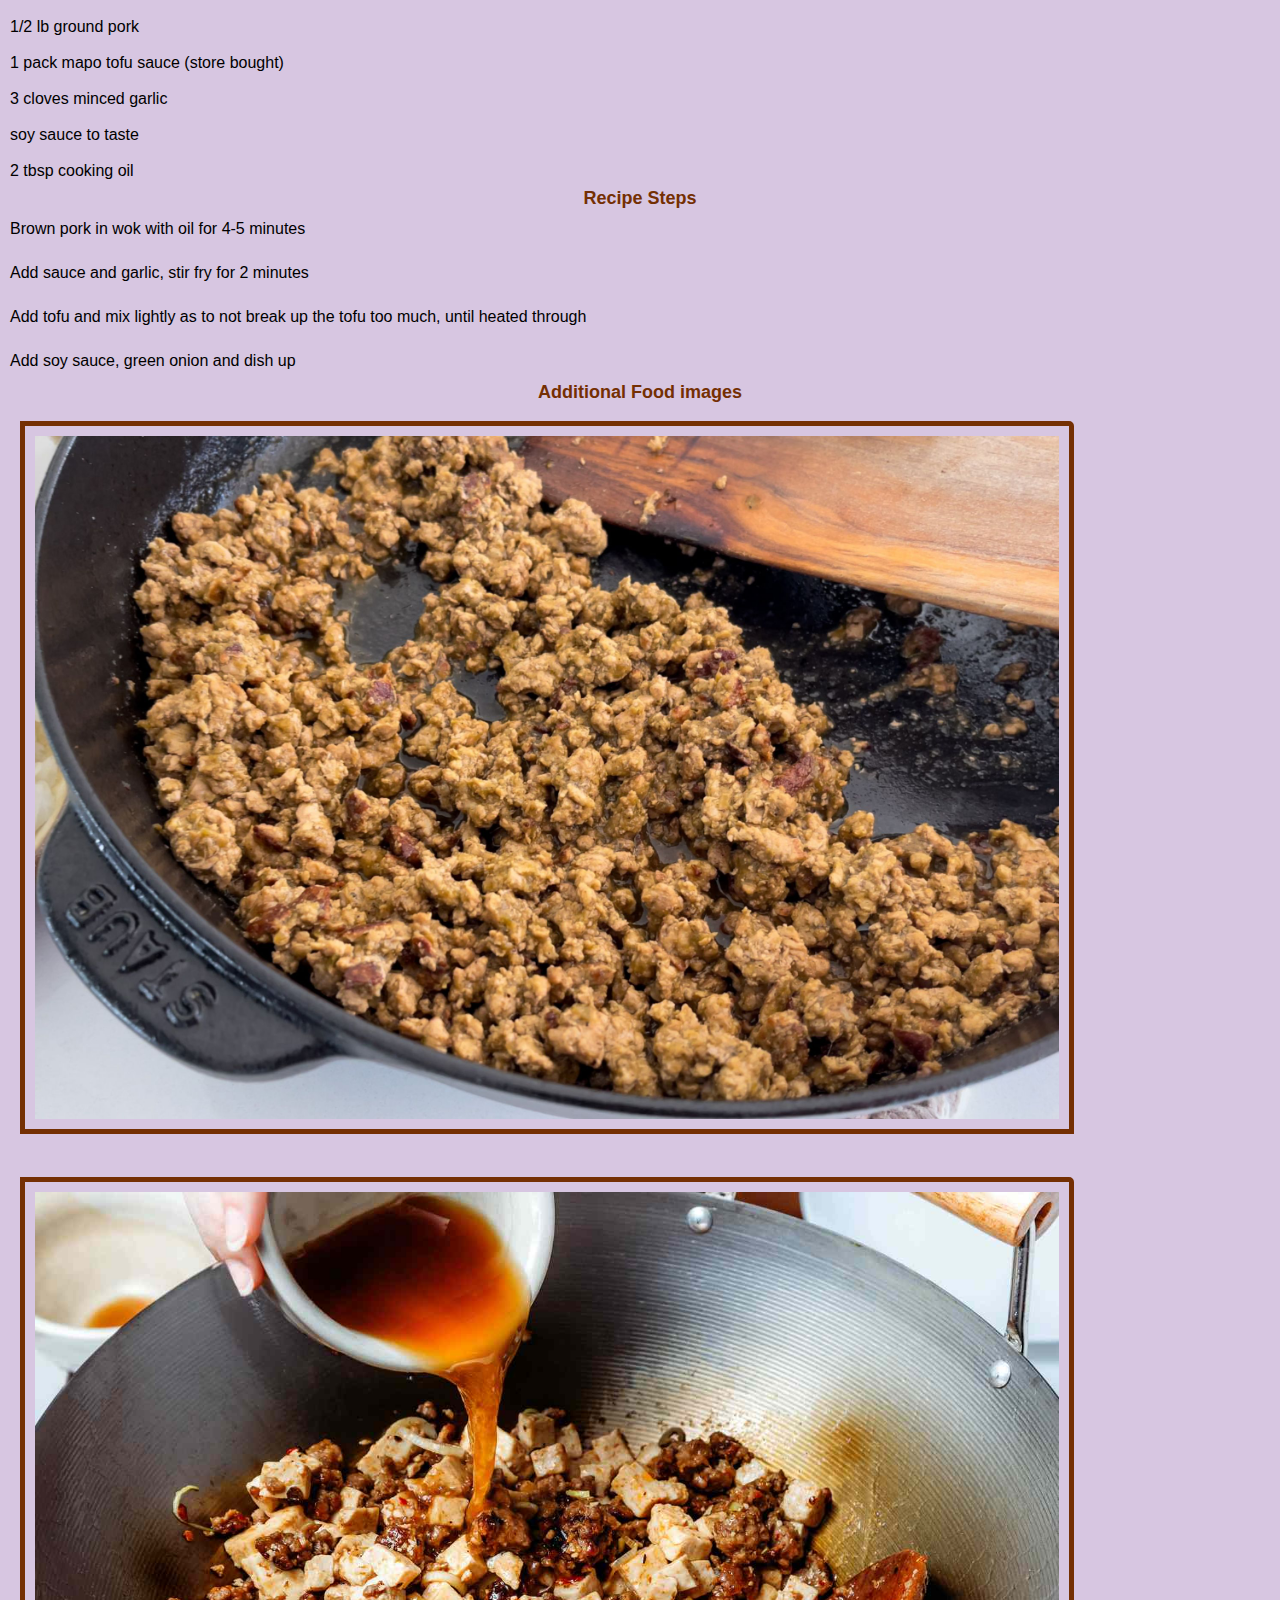
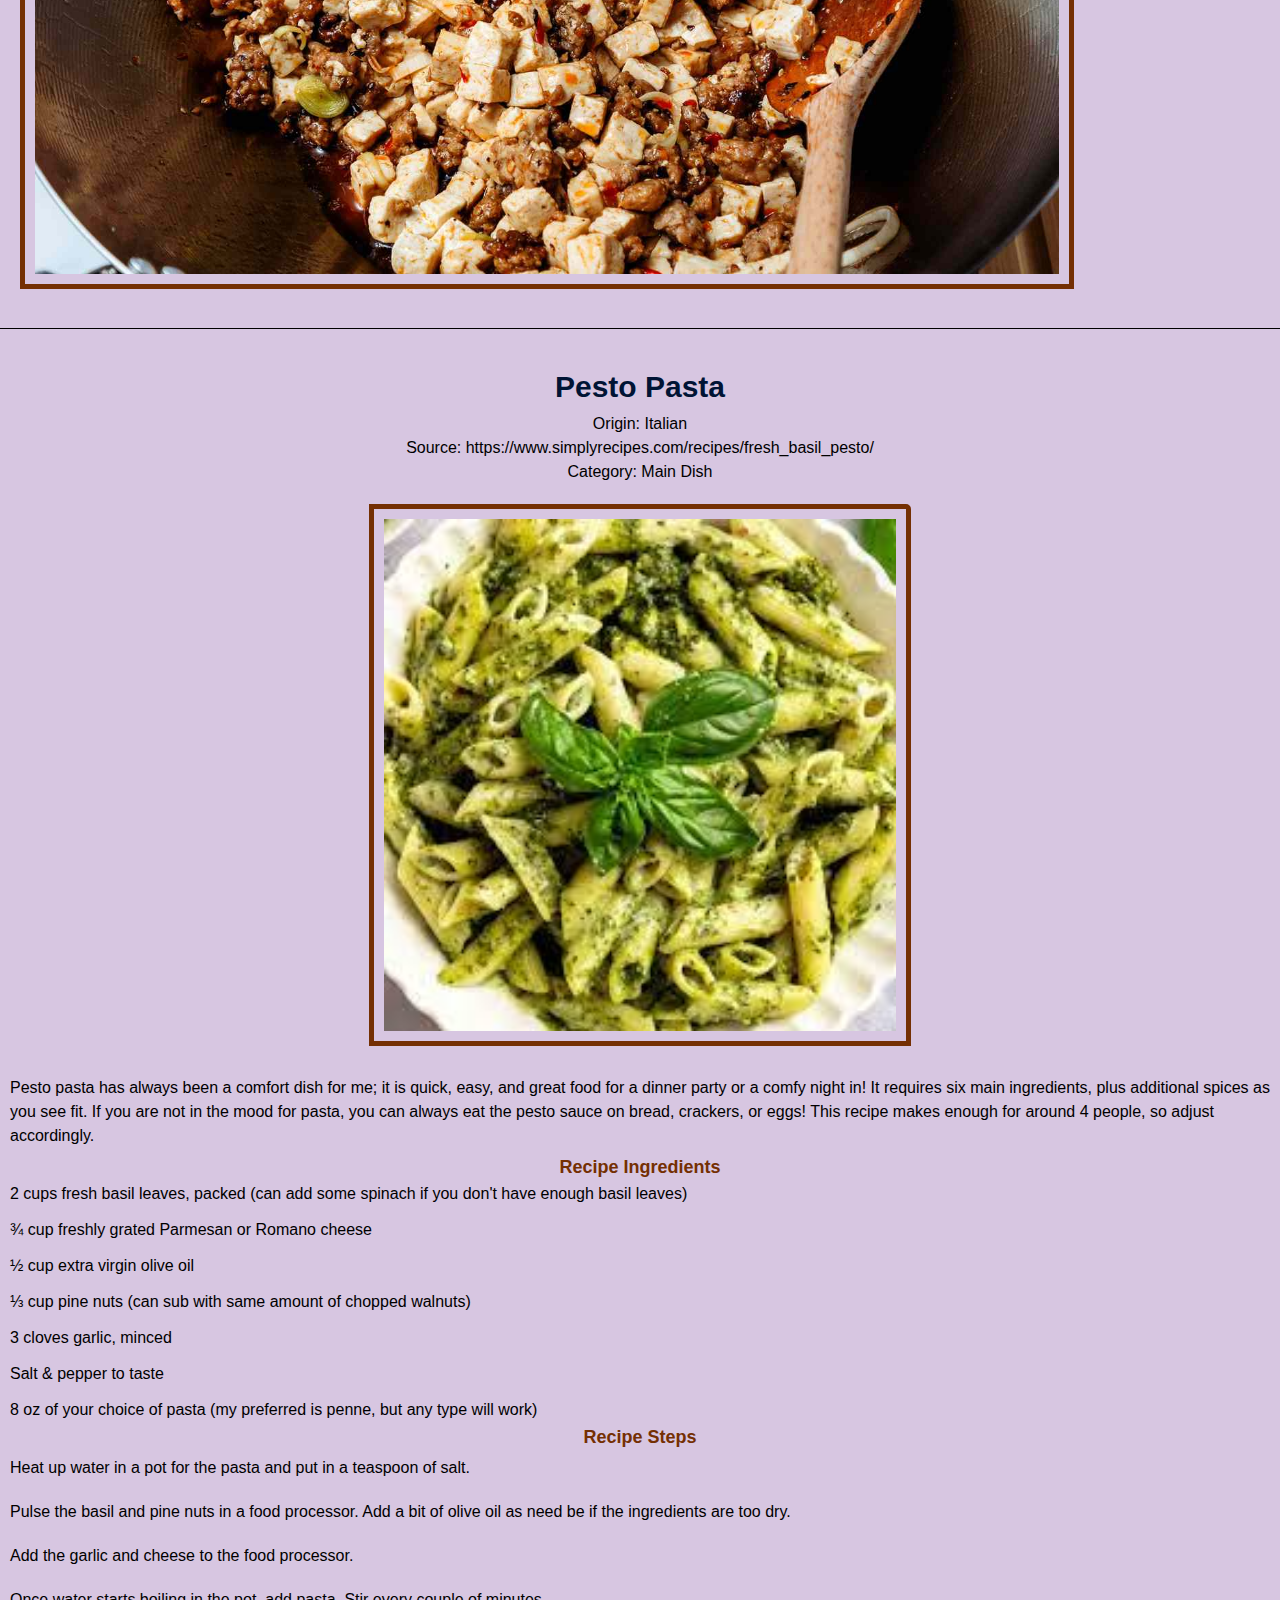
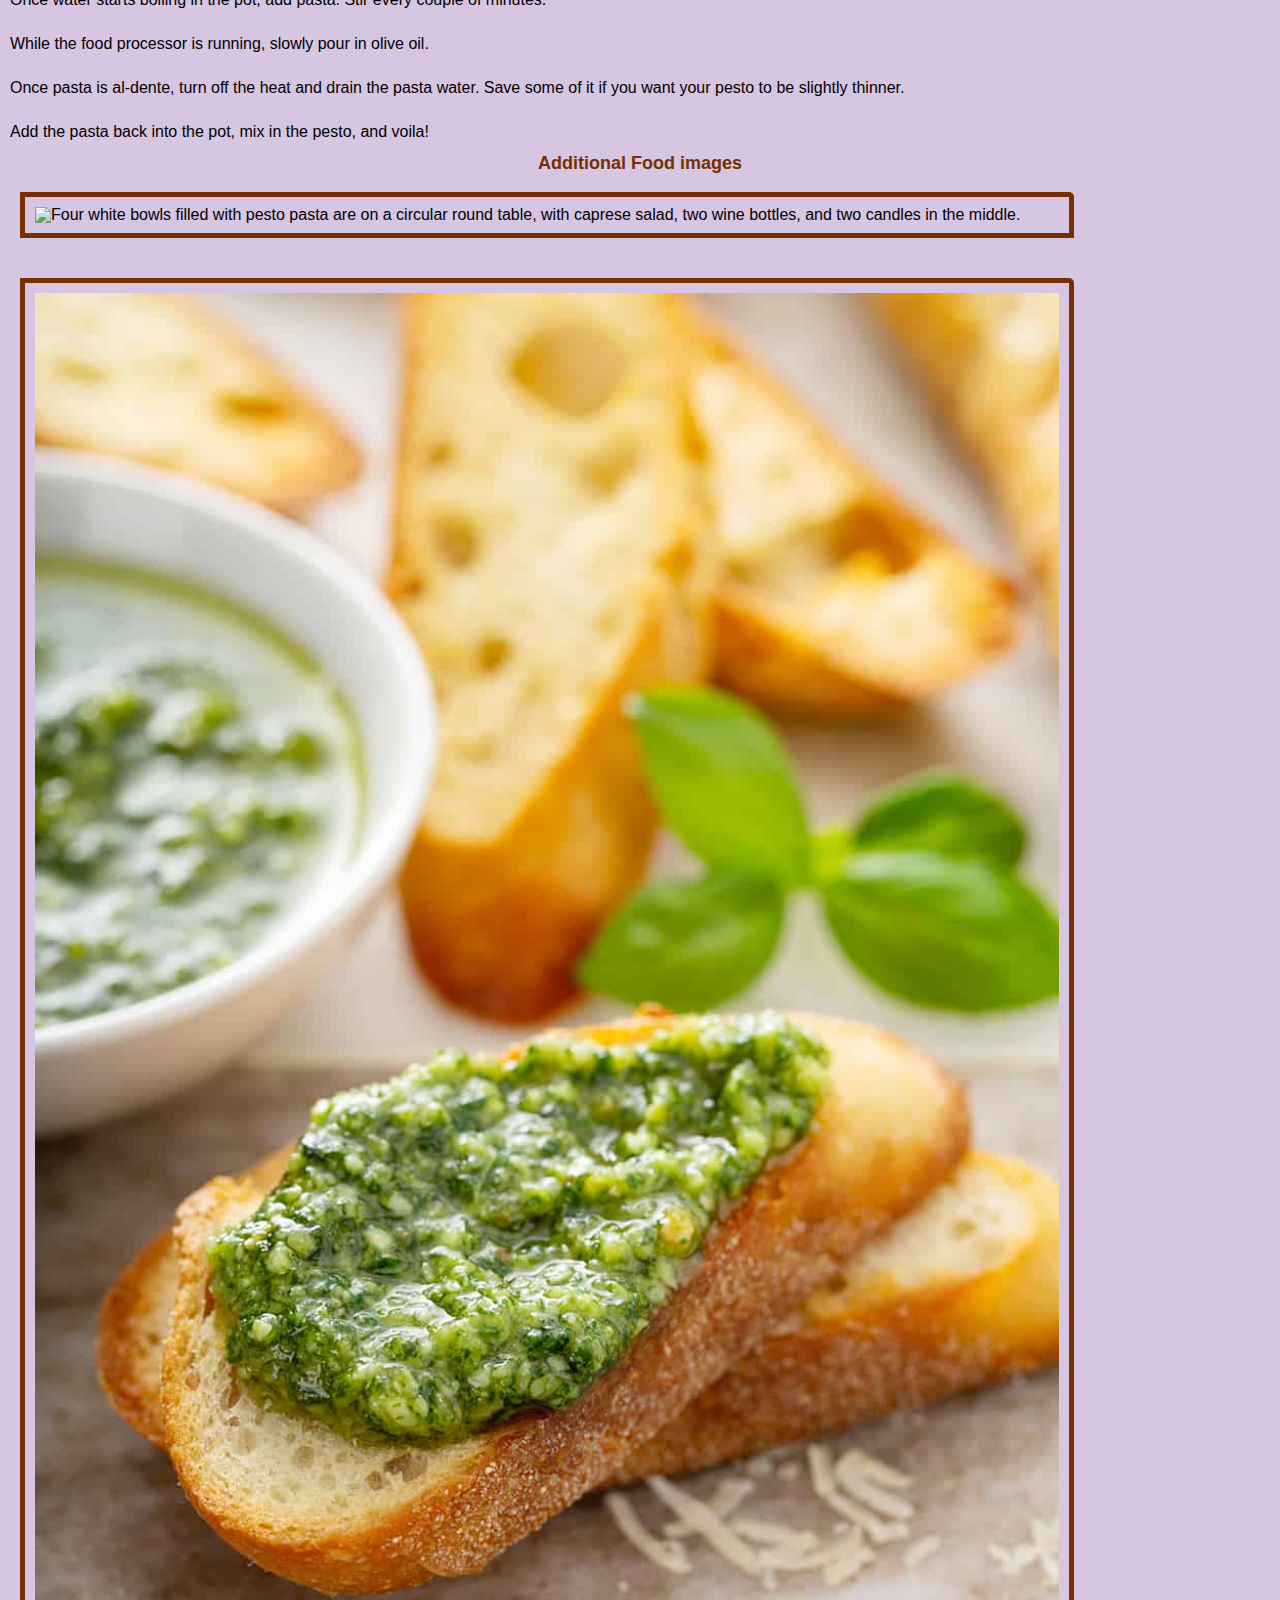
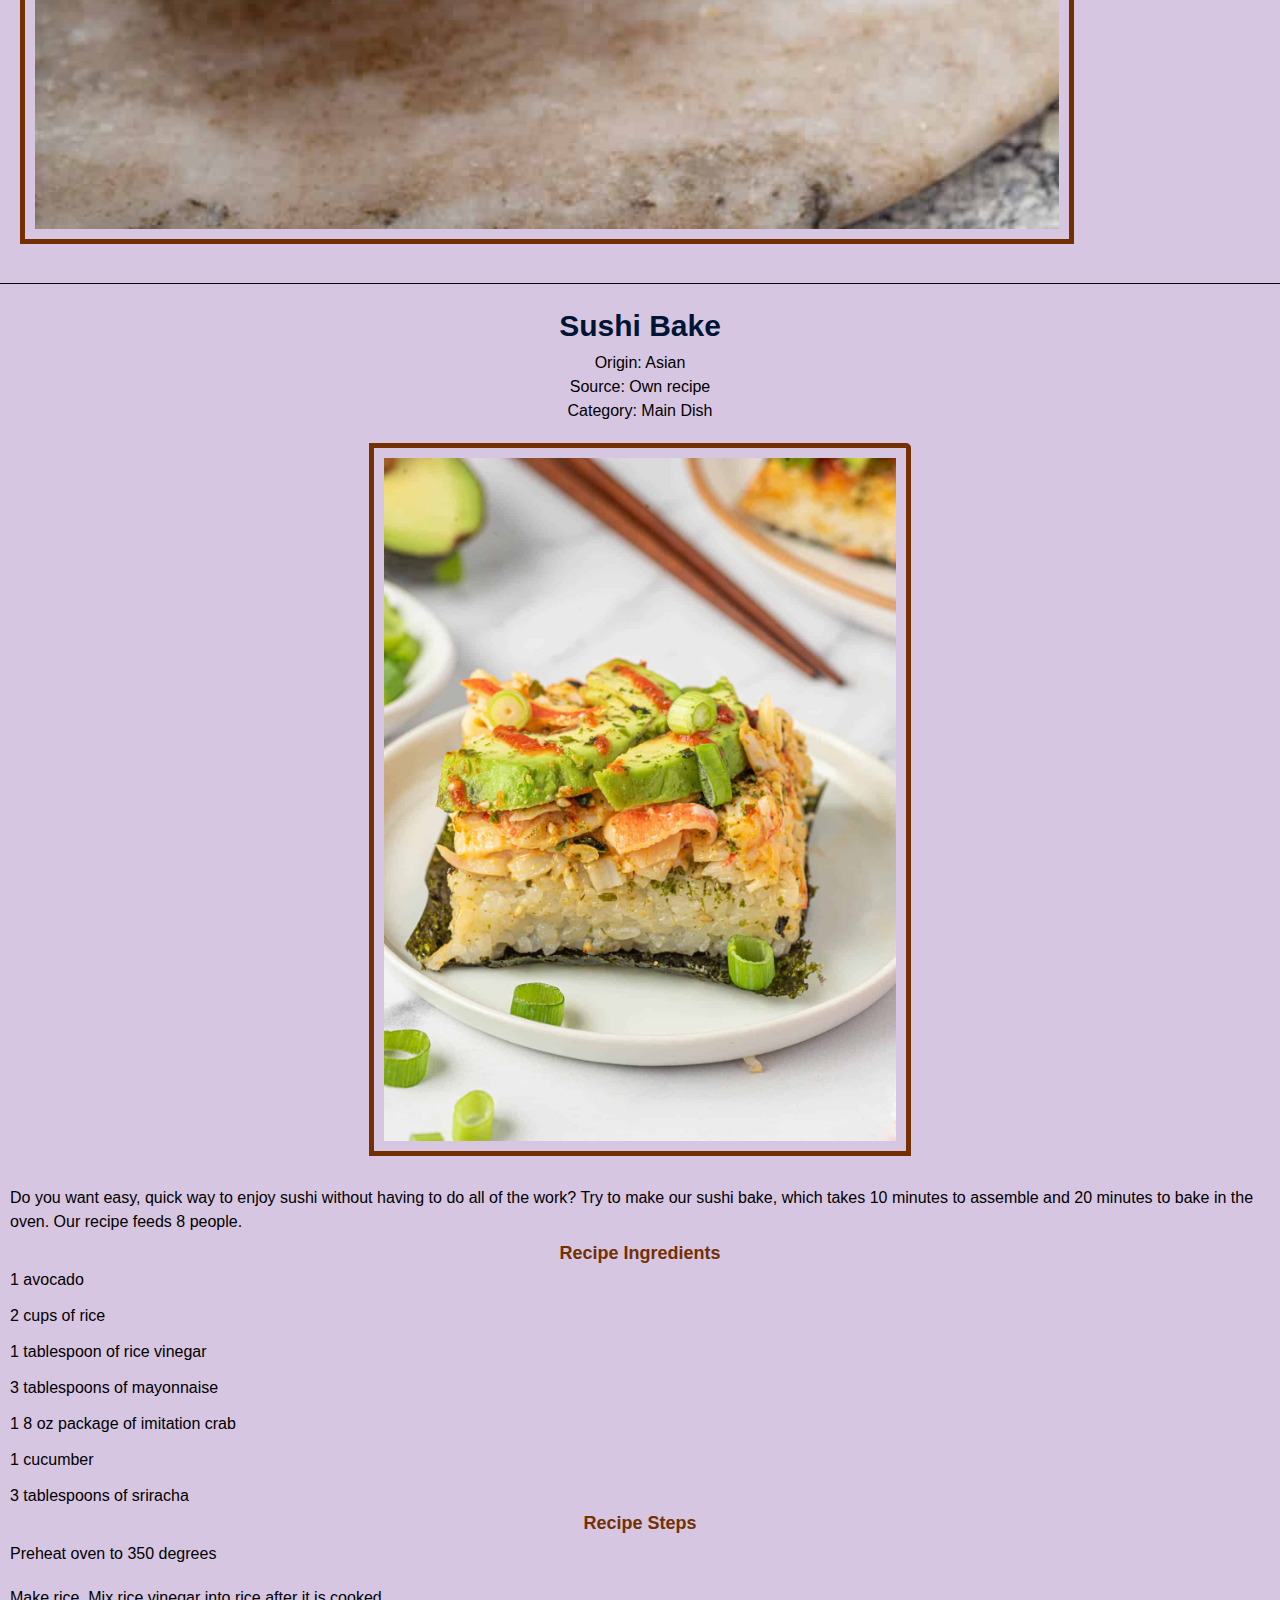
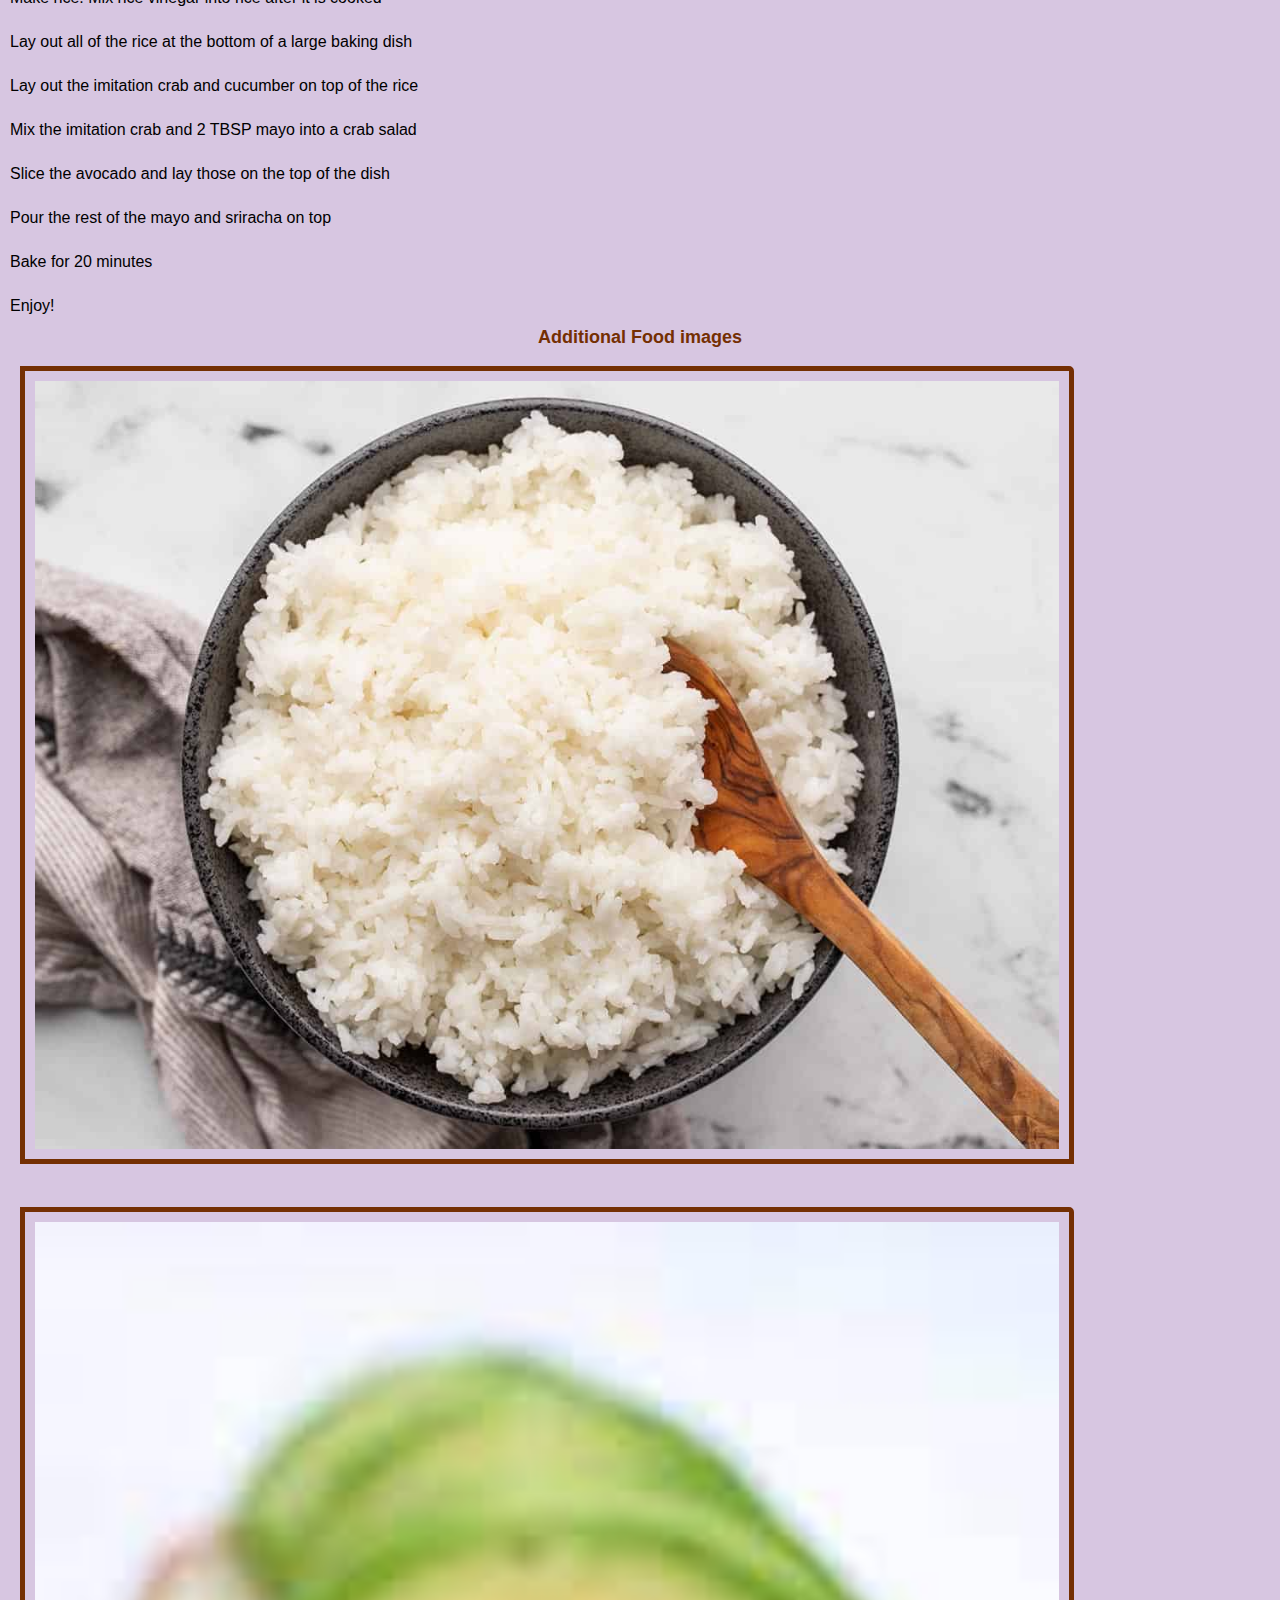
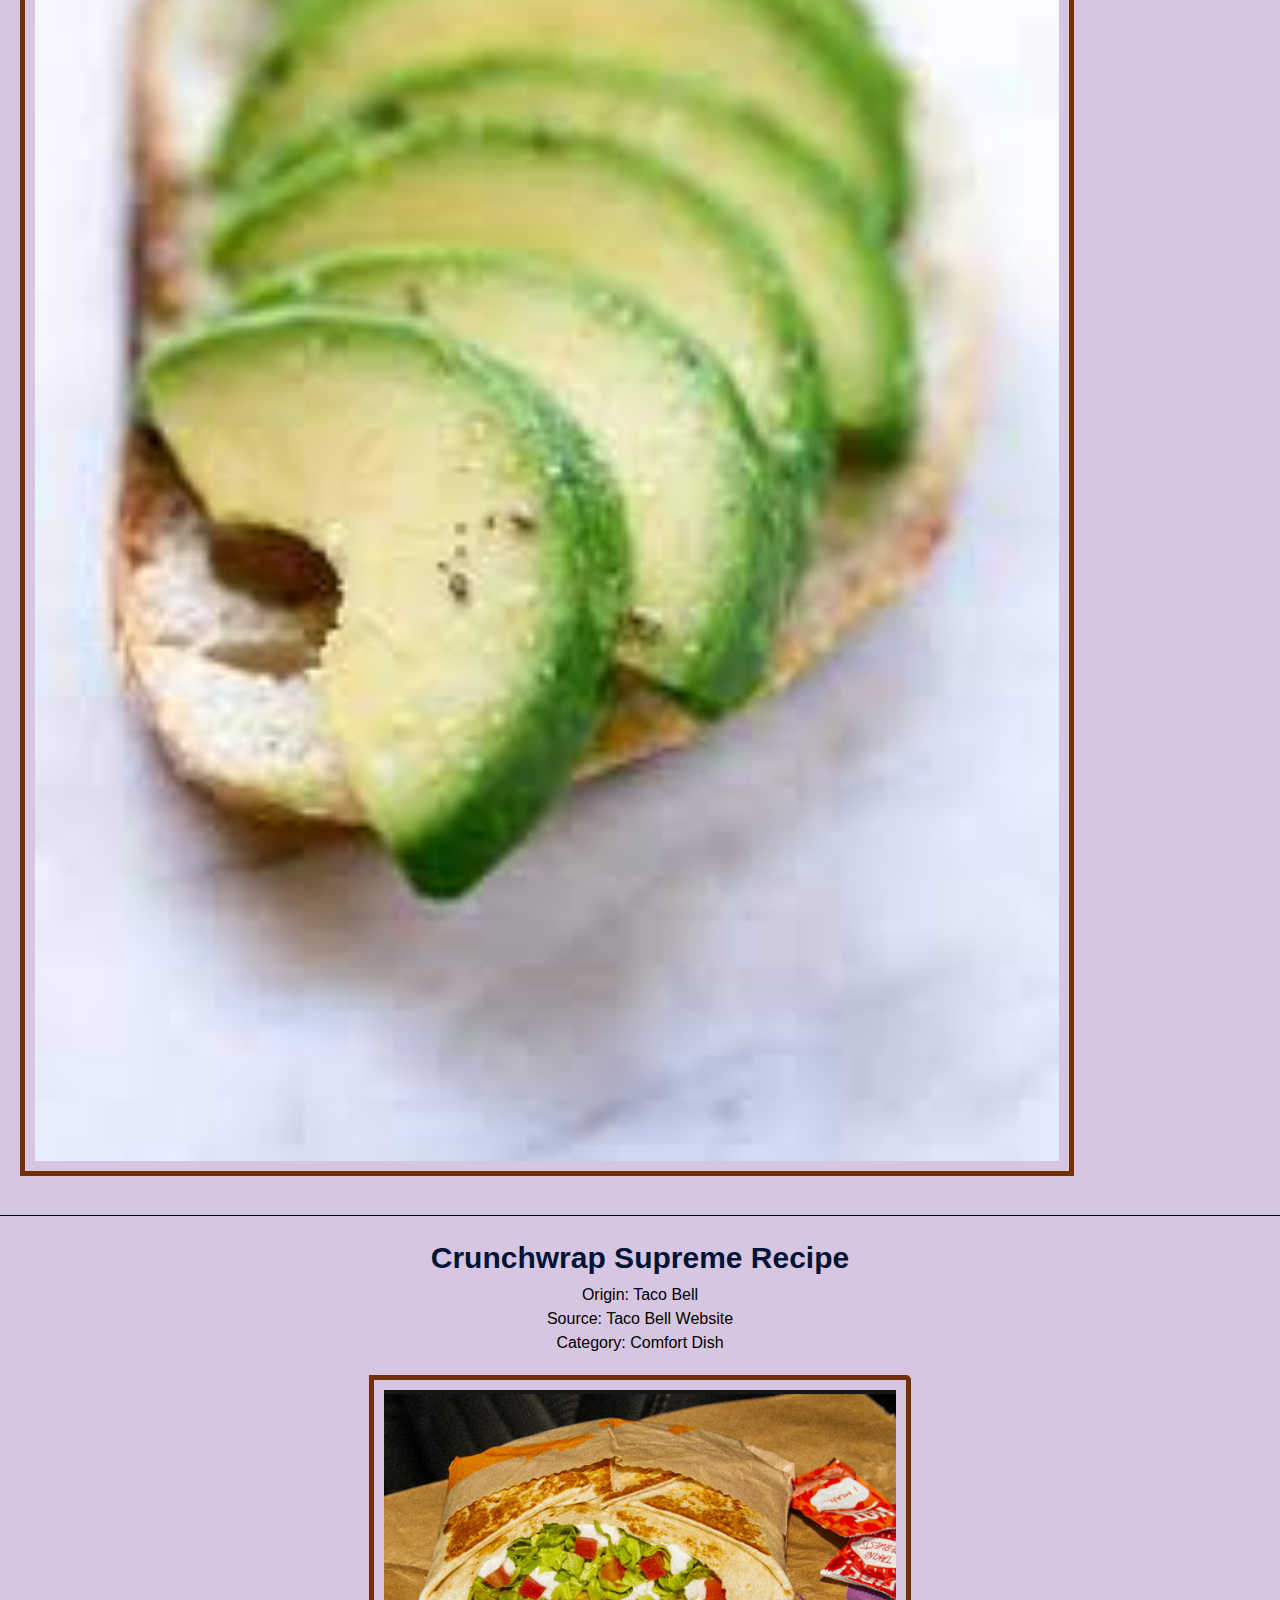
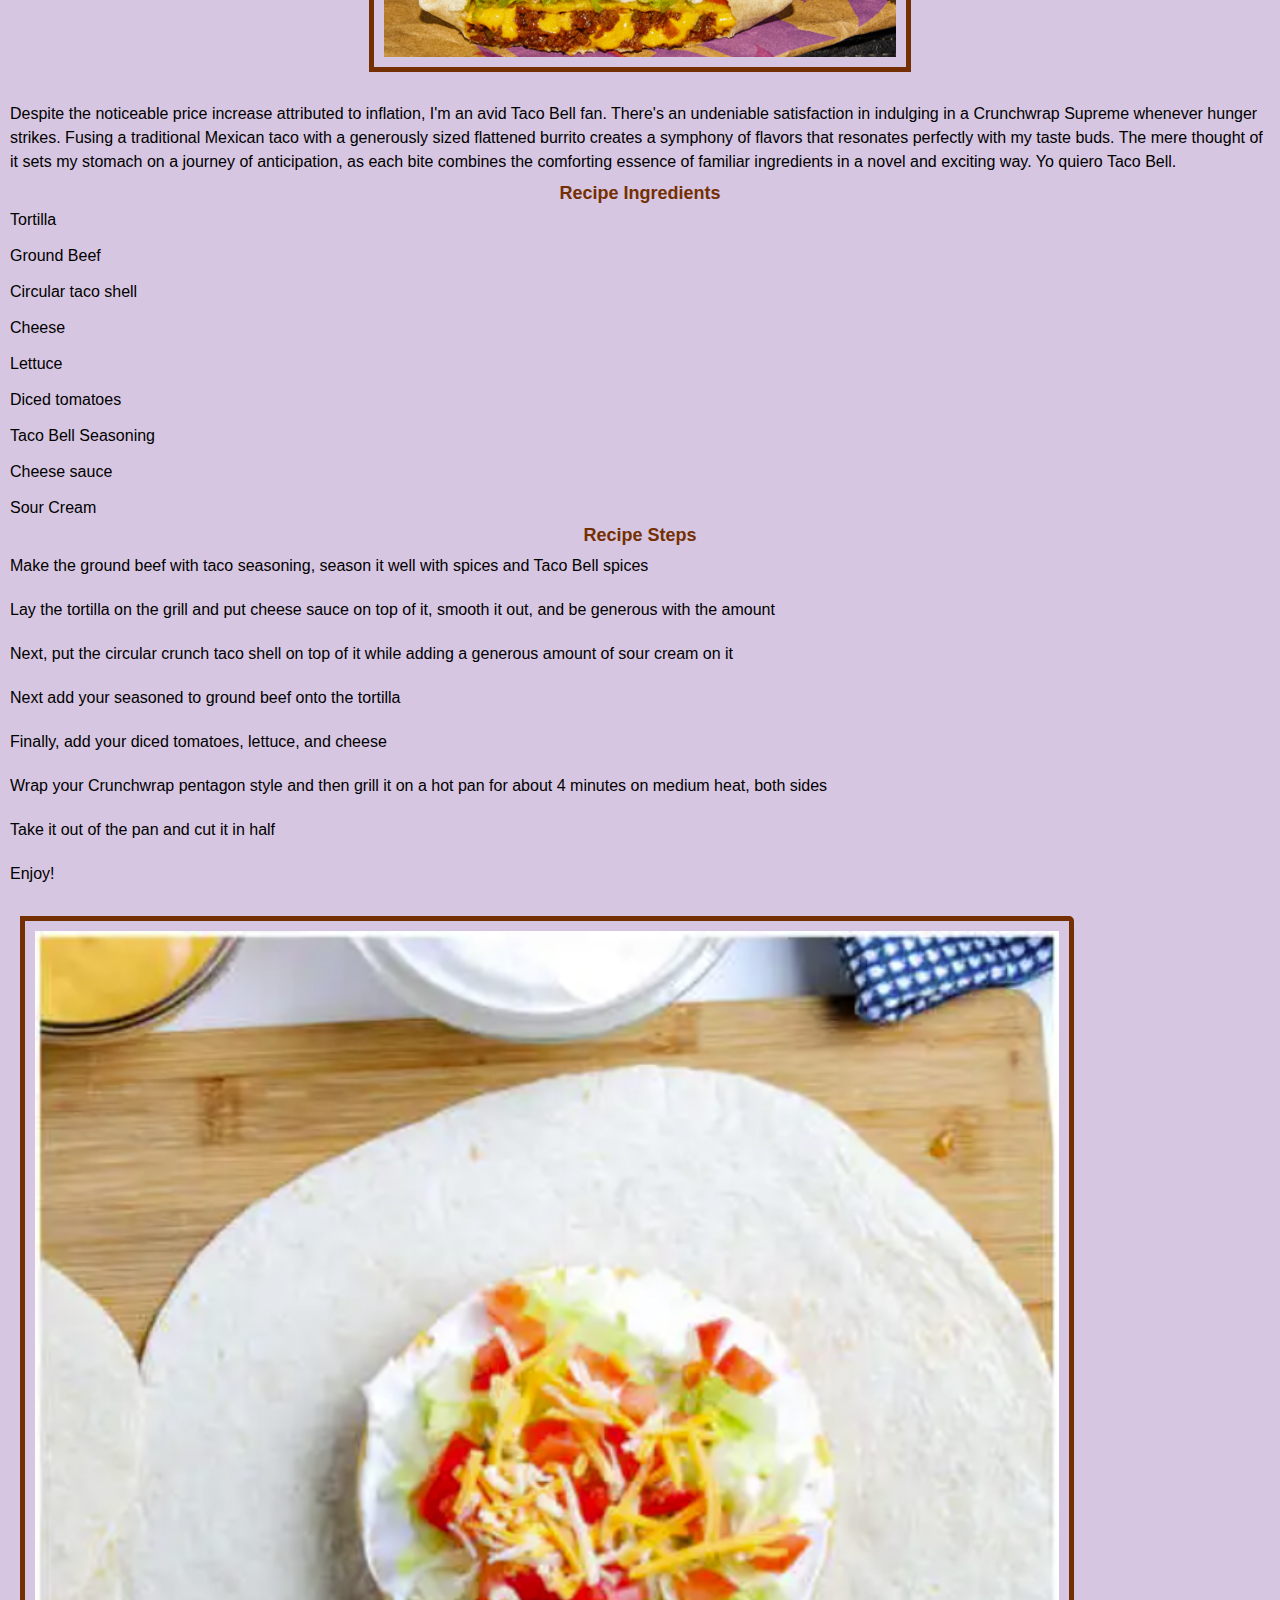
==== commit 4f7197bc: "Update recipes.html" ====
--- a/recipes.html
+++ b/recipes.html
@@ -20,7 +20,7 @@
     </div>
 
 
-   
+   <h1>RECIPES!</h1>
     <main>
         
     <div>
--- a/css/style.css
+++ b/css/style.css
@@ -1,37 +1,92 @@
 body {
-    background-color: lightgrey;
-    color: blue;
+    font-family: sans-serif;
+    color: black;
+    line-height: auto;
 }
-h1 {
-    font-size: 36px; 
-    font-family: sans-serif;
-    text-align: center;
+
+.info {
+  text-align: center;
+  line-height: 1.5;
+  
+}
+#pet {
+  background-color: #e8d6cd;
+}
+
+#recipe {
+  background-color: #d7c6e1;
+}
+
+hr {
+  border-color: black;
+}
+
+#travel {
+  background-color: #c8dbd4;
+}
+
+
+
+h1, h2 {
+  font-size: 30px;
+  font-family: sans-serif;
+  color: #001435; 
+  text-align: center;
+  padding: 10px;
   }
 
-h2, h3 {
-    font-size: 24px;
+
+
+  h3 {
+    font-size: 18px;
     font-family: sans-serif;
-    color: purple; 
+    color: #742f03; 
+    text-align: center;
   }
 
   p {
     line-height: 1.5; 
+    padding: 10px;
   }
 
-  img {
-    border: 5px solid black; 
+  .big {
+    width: 80%;
+    display: block;
+    margin-left: auto;
+    margin-right: auto;
+
+  }
+
+  img, video{
+    display: inline-block;
+    border: 5px solid #742f03; 
     padding: 10px;
     margin: 20px;
-    border-top-right-radius: 30px;
+    border-top-right-radius: 5px;
+
   }
   
   /* Style the list items */
-  ul li {
+  .pets li {
     display: inline-block;
-    margin-left: 50px;
+    padding: 10px;
+    margin: 5px;
+    border: 2px black dashed;
+    border-radius: 50px;
+    line-height: 30px;
   }
 
- 
+  ul li {
+    padding: 10px;
+    line-height: auto;
+  }
+
+  ol li {
+    padding: 10px;
+    line-height: 1.5;
+  }
+
+
 .skip a{
   background: white;
   left: 0;
@@ -48,10 +103,11 @@
 }
 
 .nav {
-  background-color: black; 
+  background-color: #001435; 
 }
 
 .nav li {
+  display: inline-block;
   font-family: sans-serif;
 }
 
@@ -83,23 +139,50 @@
 }
 
 
-  @media only screen and (max-width: 768px) {
-    .nav li a{    
+.nav li a{    
       
-      font-size: 25px;
-    }
+  font-size: 25px;
+}
 
-    img {
-      width: 80%;
-    }
+img, video {
+  width: 80%;
+}
 
-    .nav li {
-      margin-left: 0;
-      padding: 5px;
-    }
+.nav li {
+  margin-left: 0;
+  padding: 5px;
+}
 
-    .nav {
-      padding: 5px;
-      
-    }
-  }+.nav {
+  padding: 5px;
+  
+}
+
+
+.container {
+  margin-right: 5px;
+  display: grid;
+  grid-template-columns: 1fr 1fr 1fr 1fr;
+  gap: 5px;
+  align-items: center;
+}
+
+
+@media screen and (prefers-reduced-motion: reduce){
+  html{
+      scroll-behavior: auto; /* Removes scroll animation */
+  }
+
+  .skip a{
+    -webkit-transition: none; /* sets to default setting */
+    transition: none;        /* sets to default setting */
+   }
+
+
+}
+
+  @media only screen and (min-width: 768px) {
+      .big {
+        width: 40%
+      }
+  }
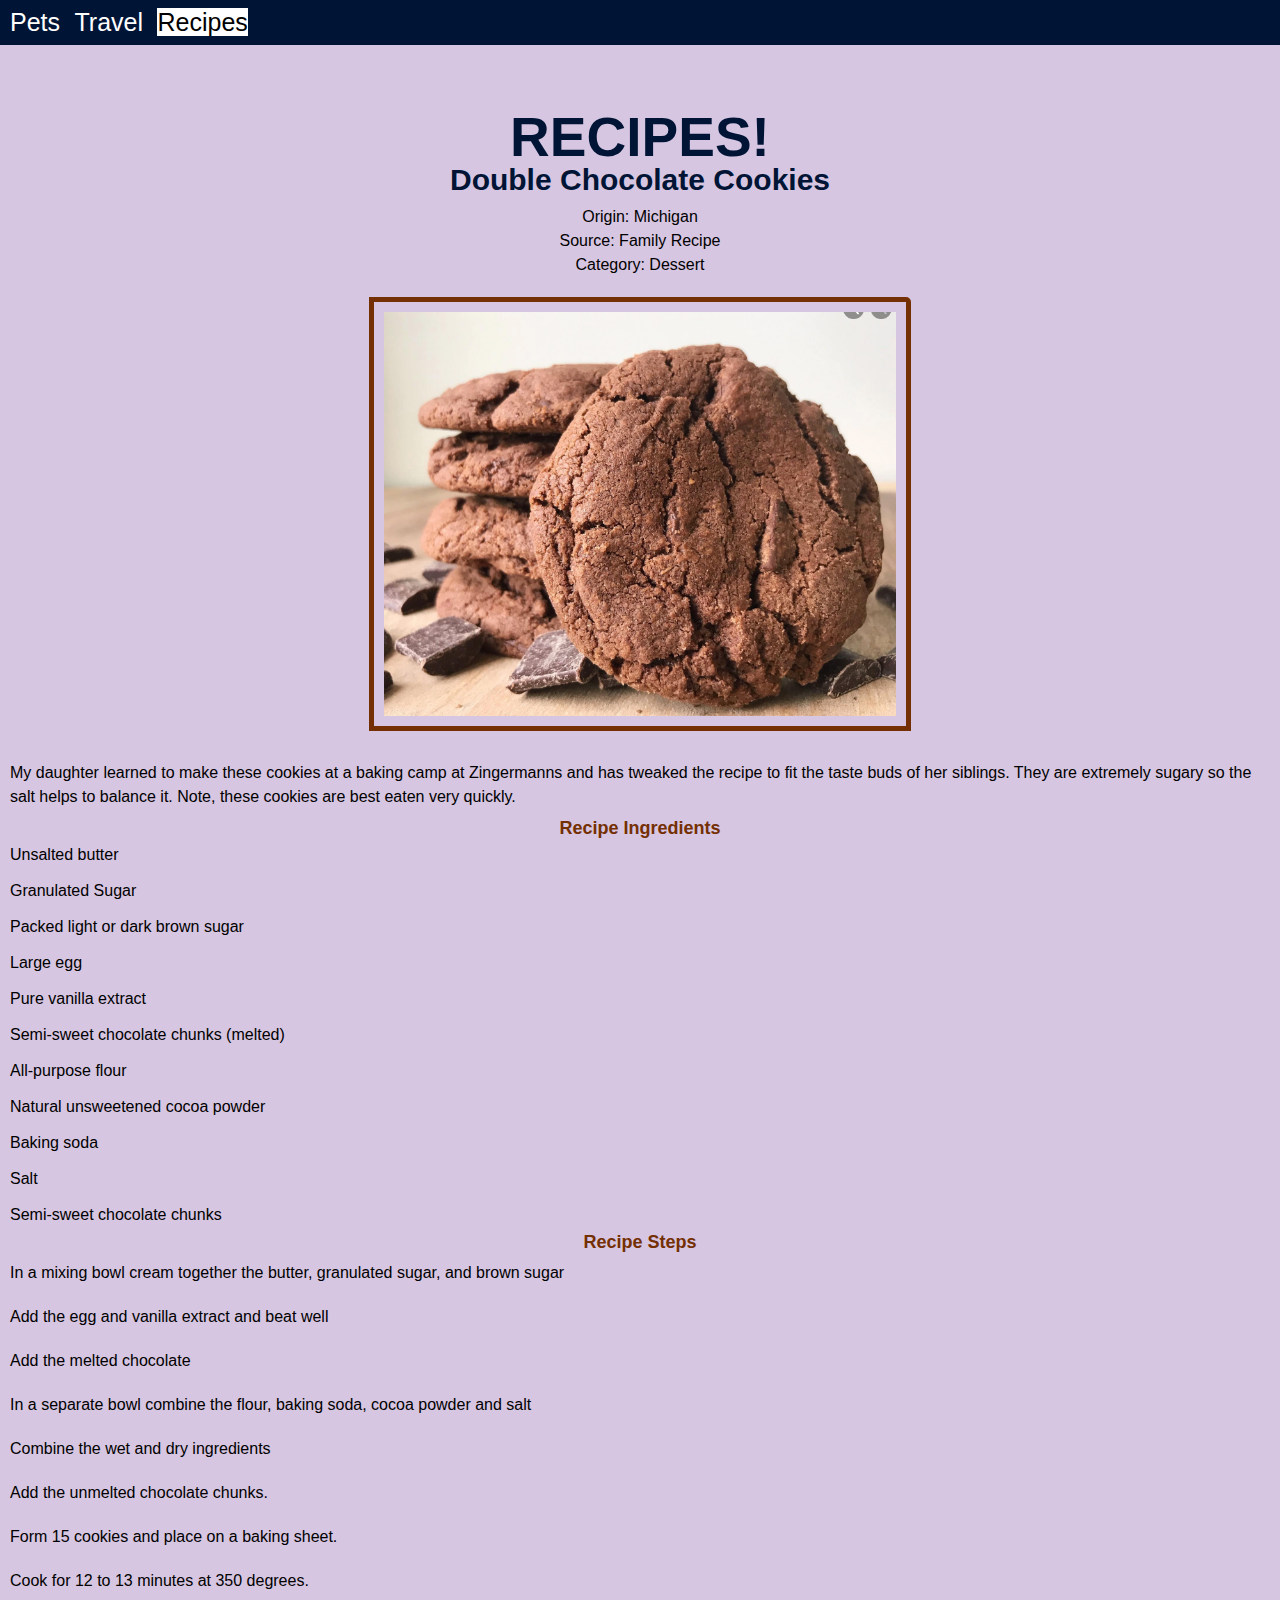
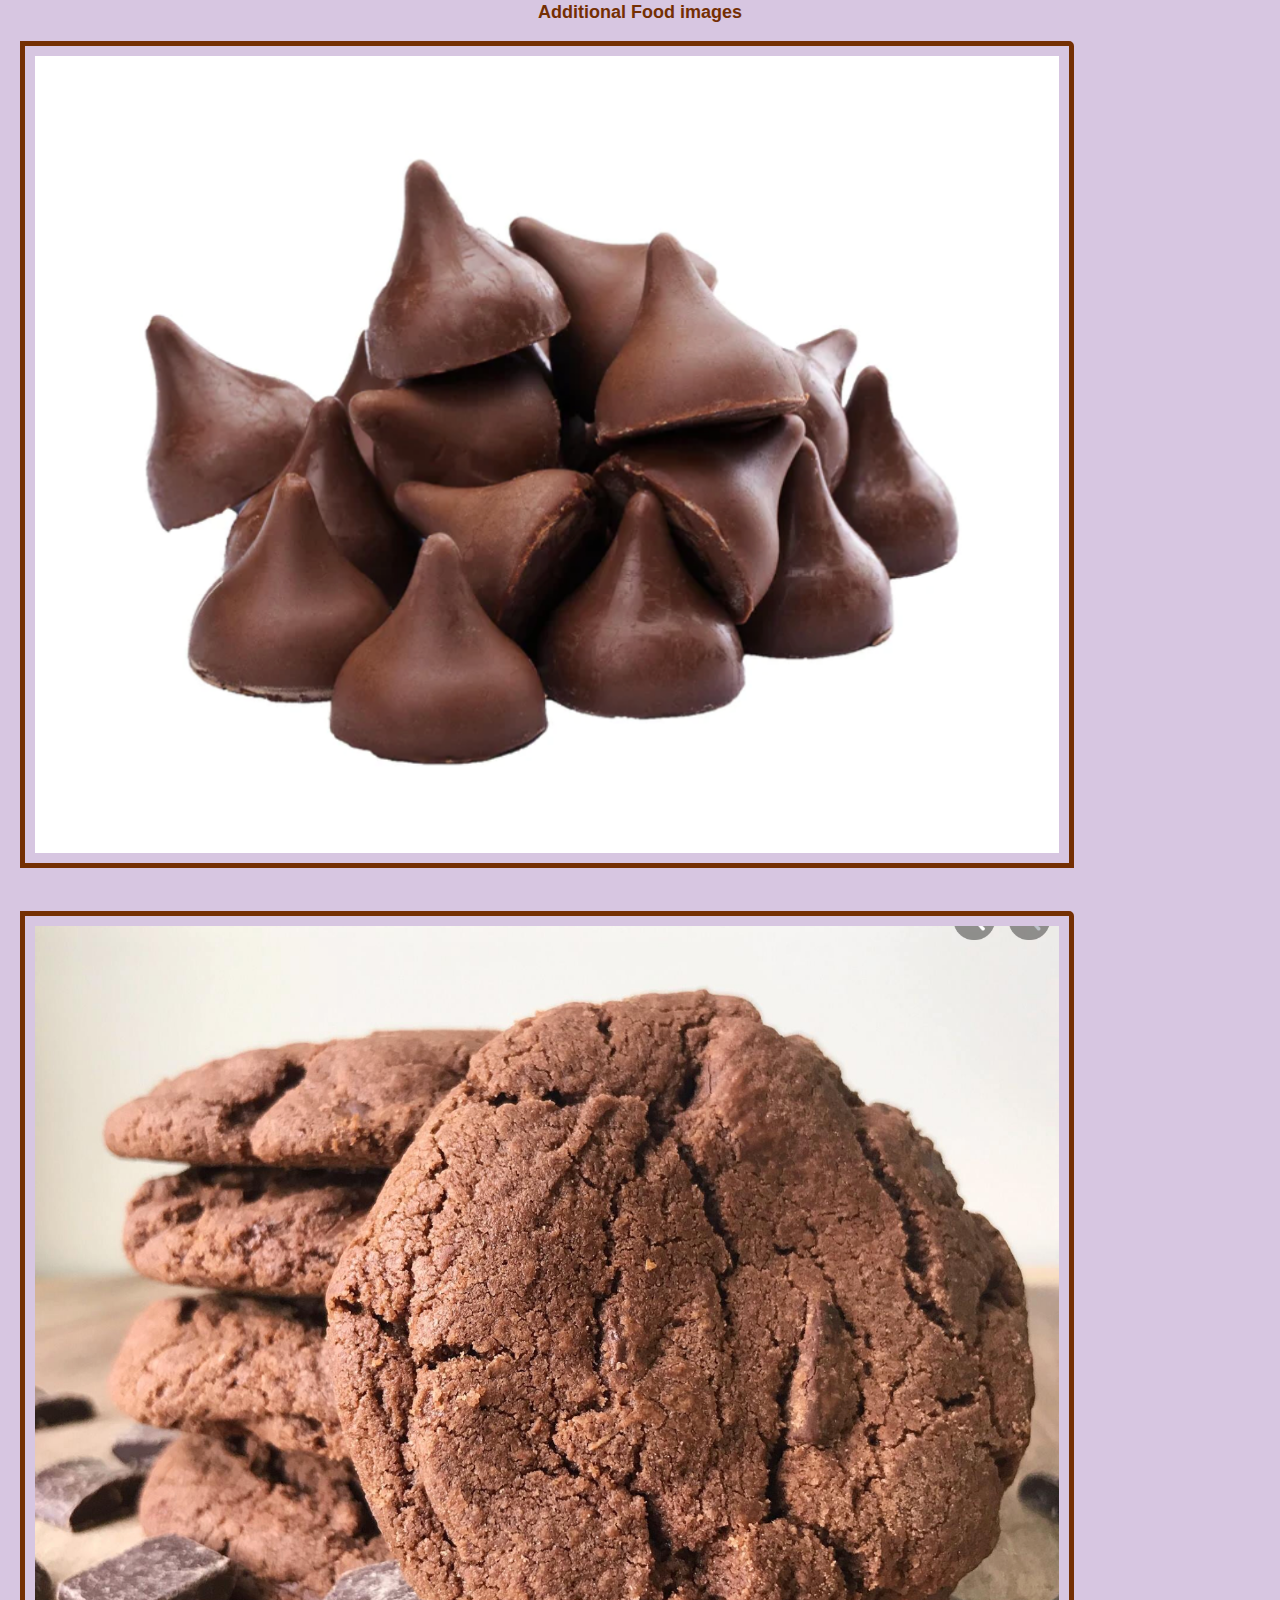
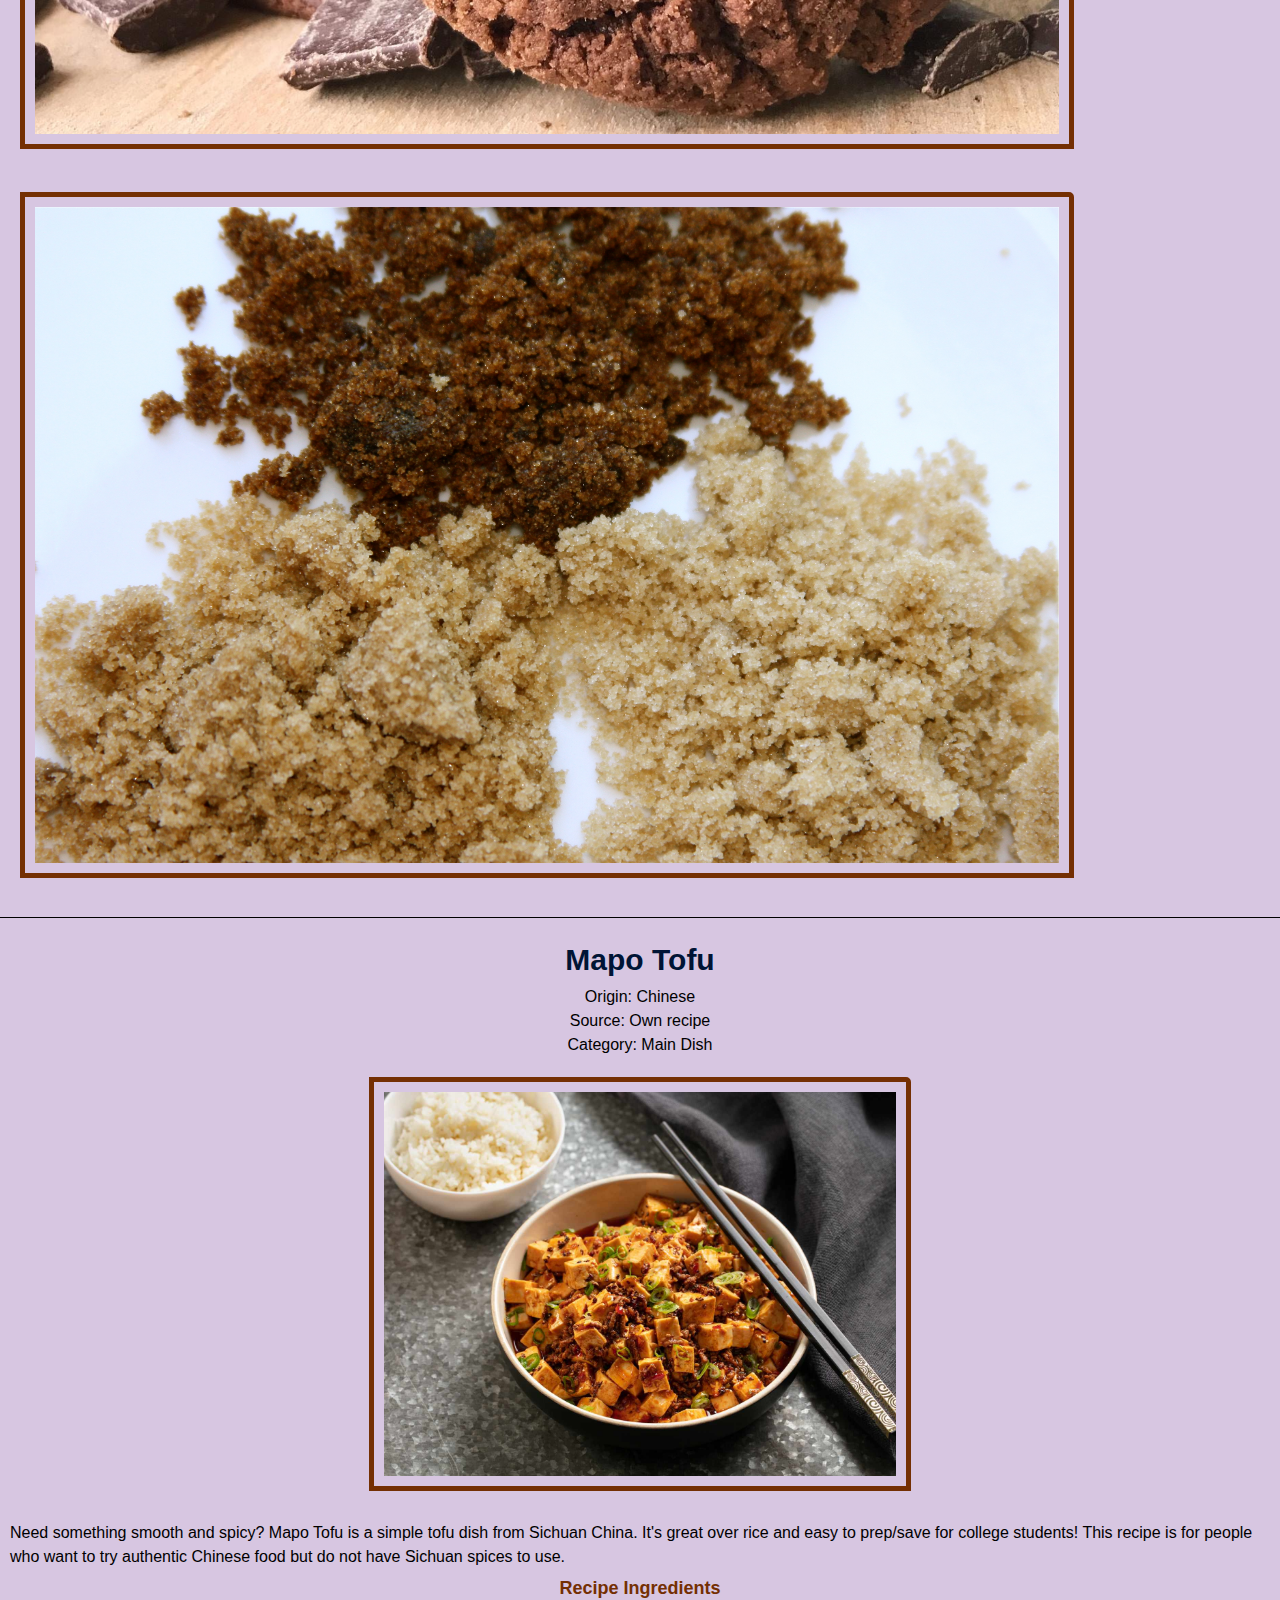
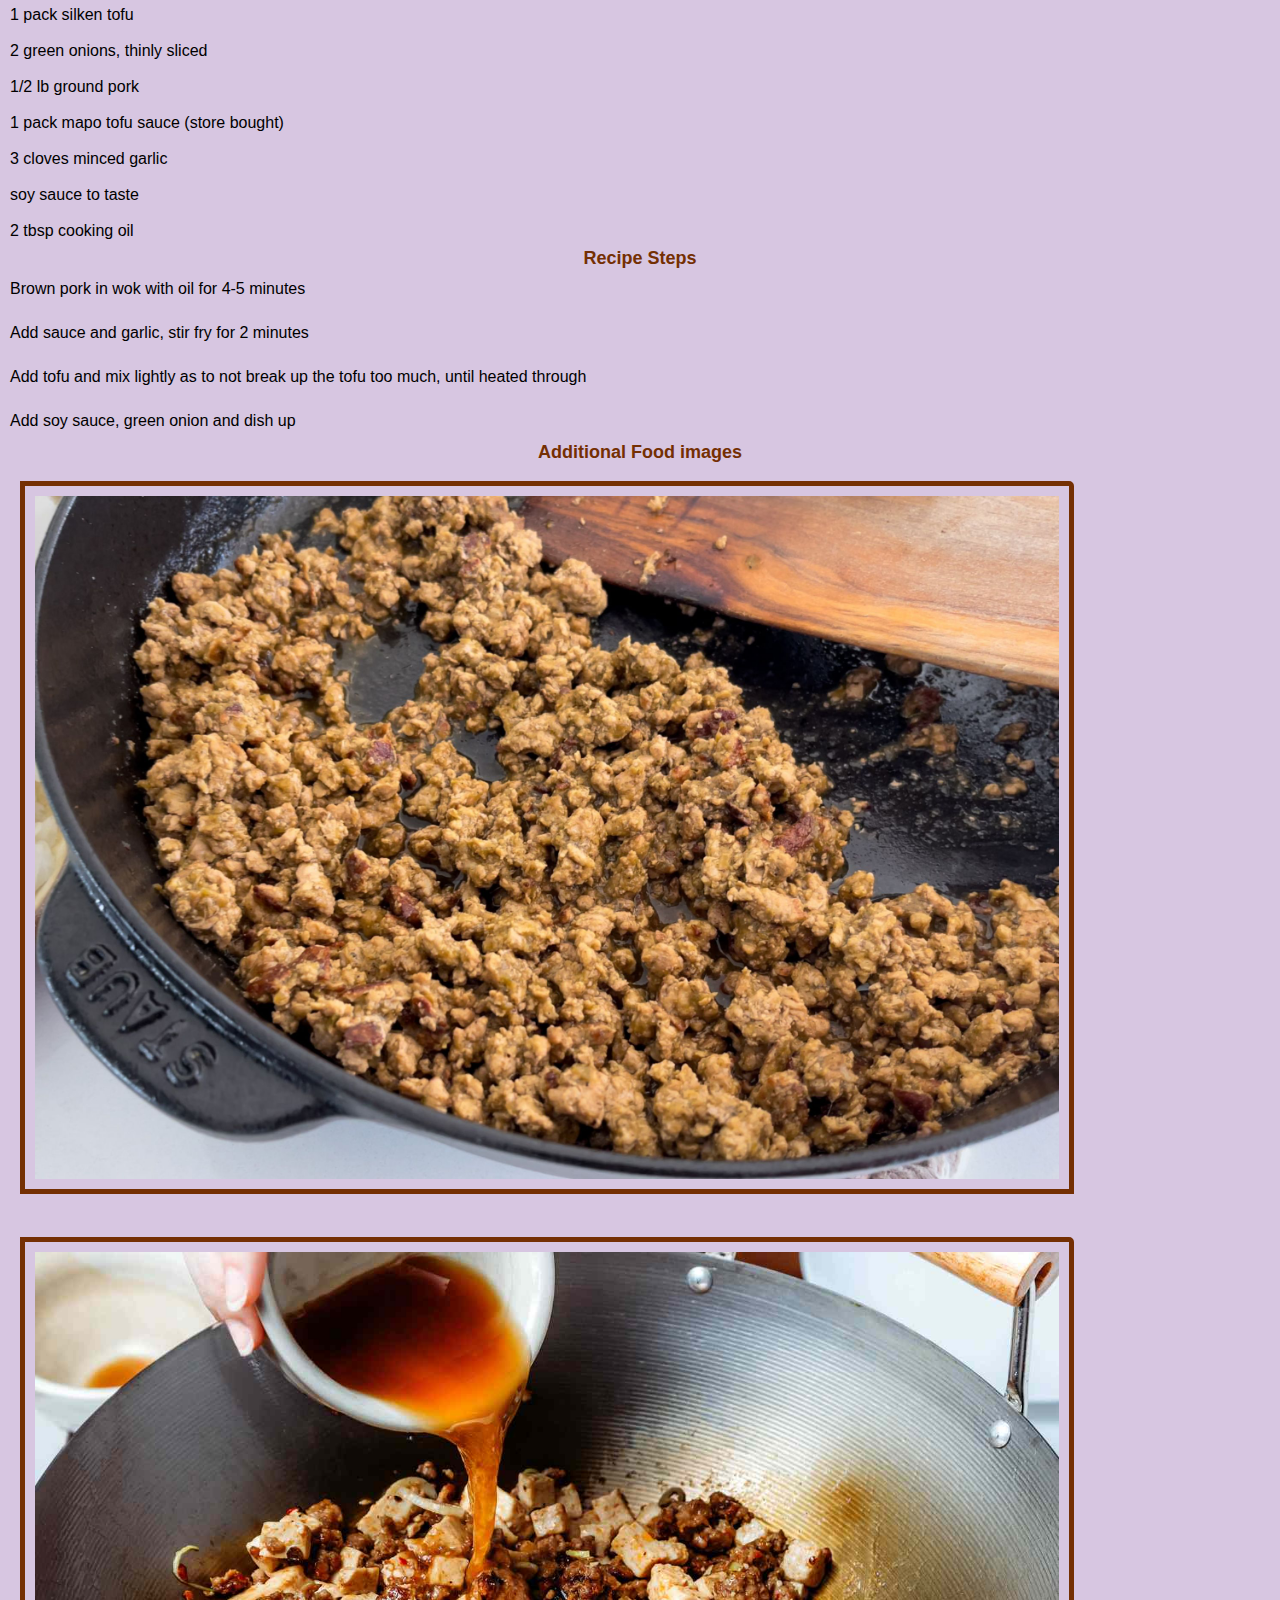
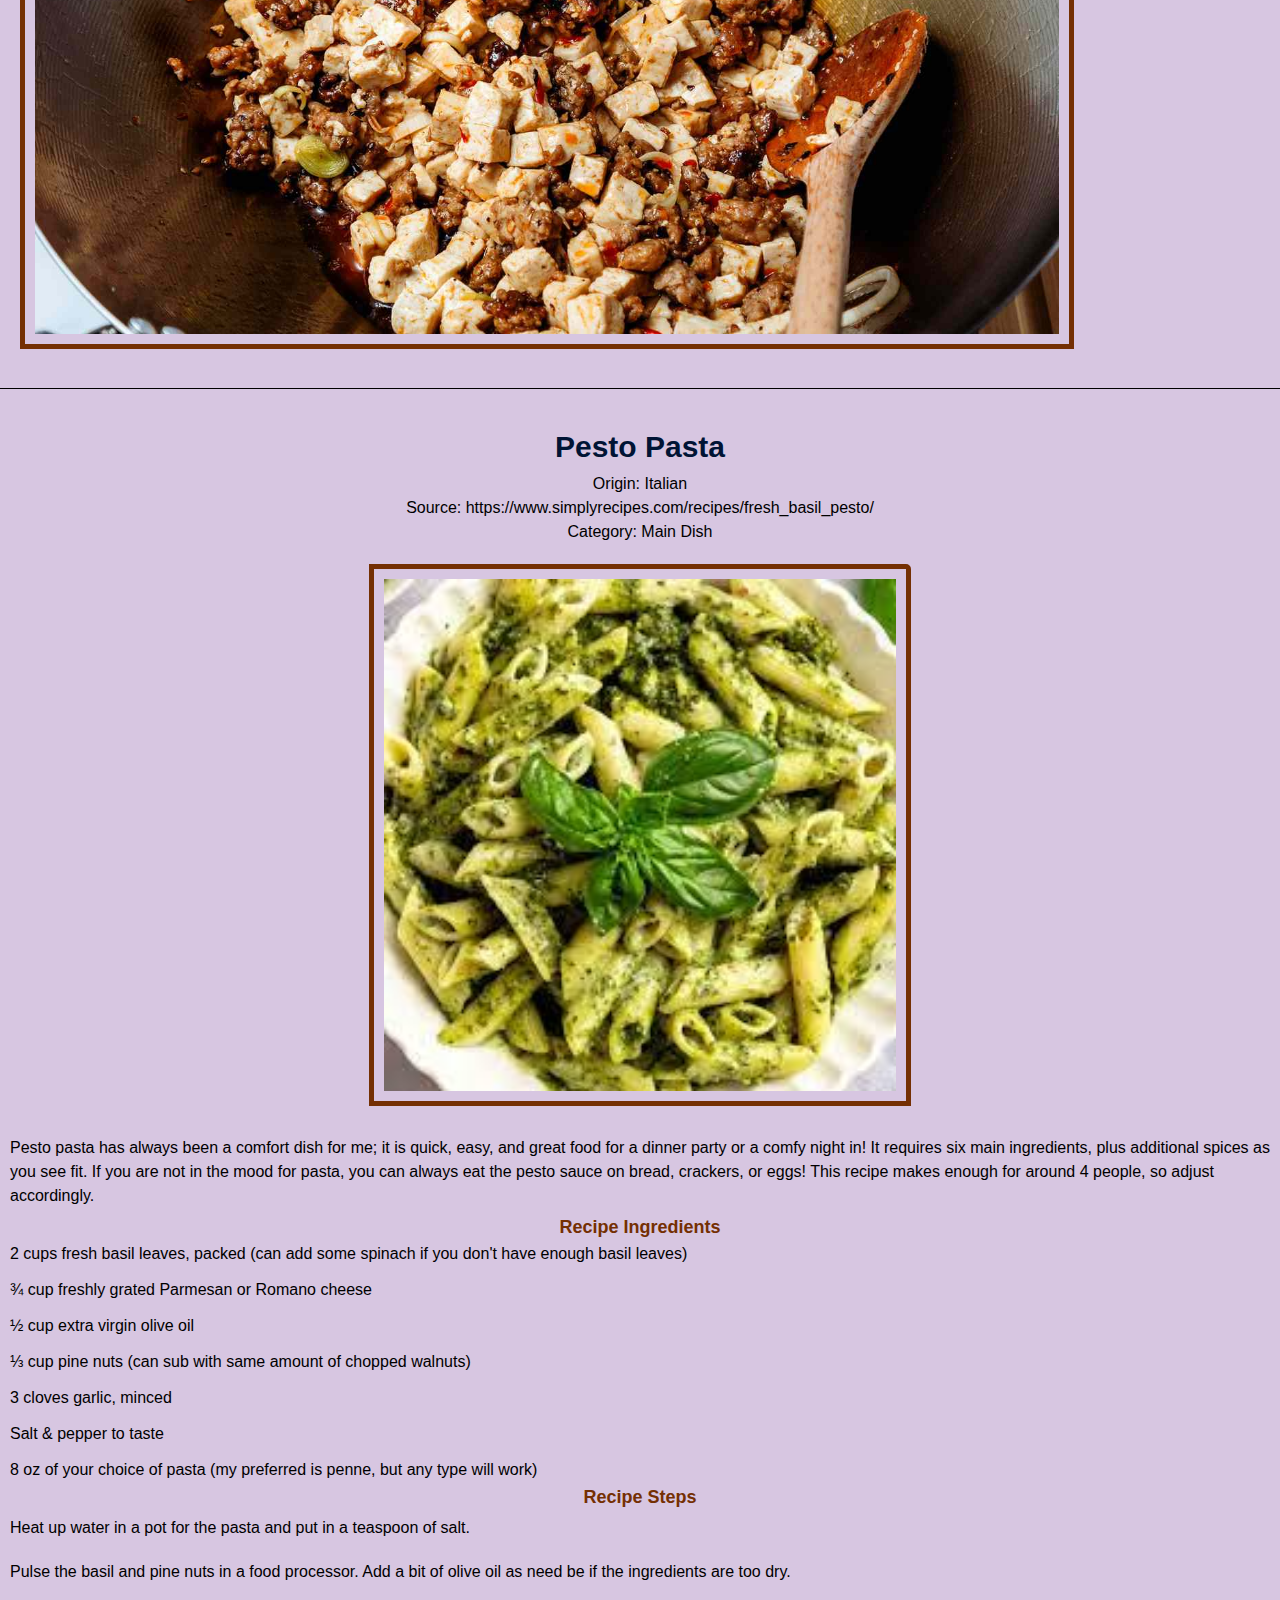
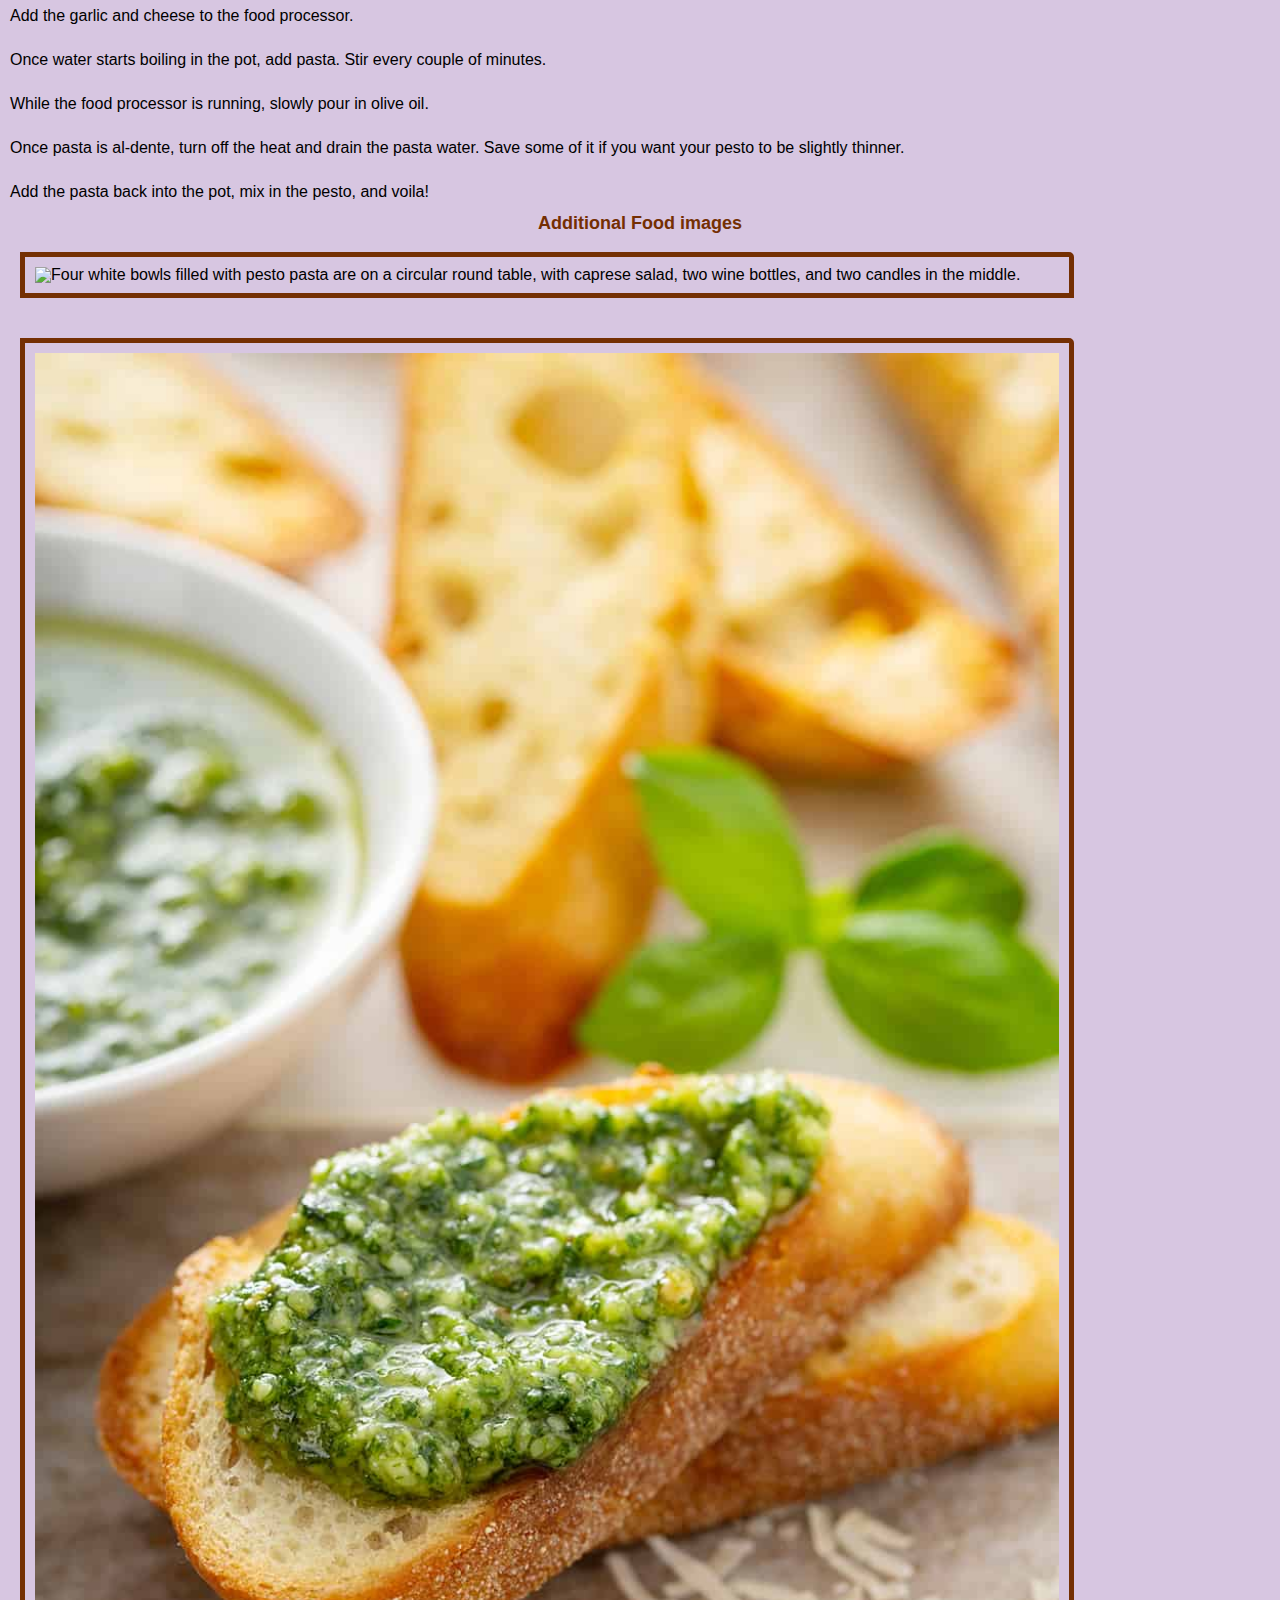
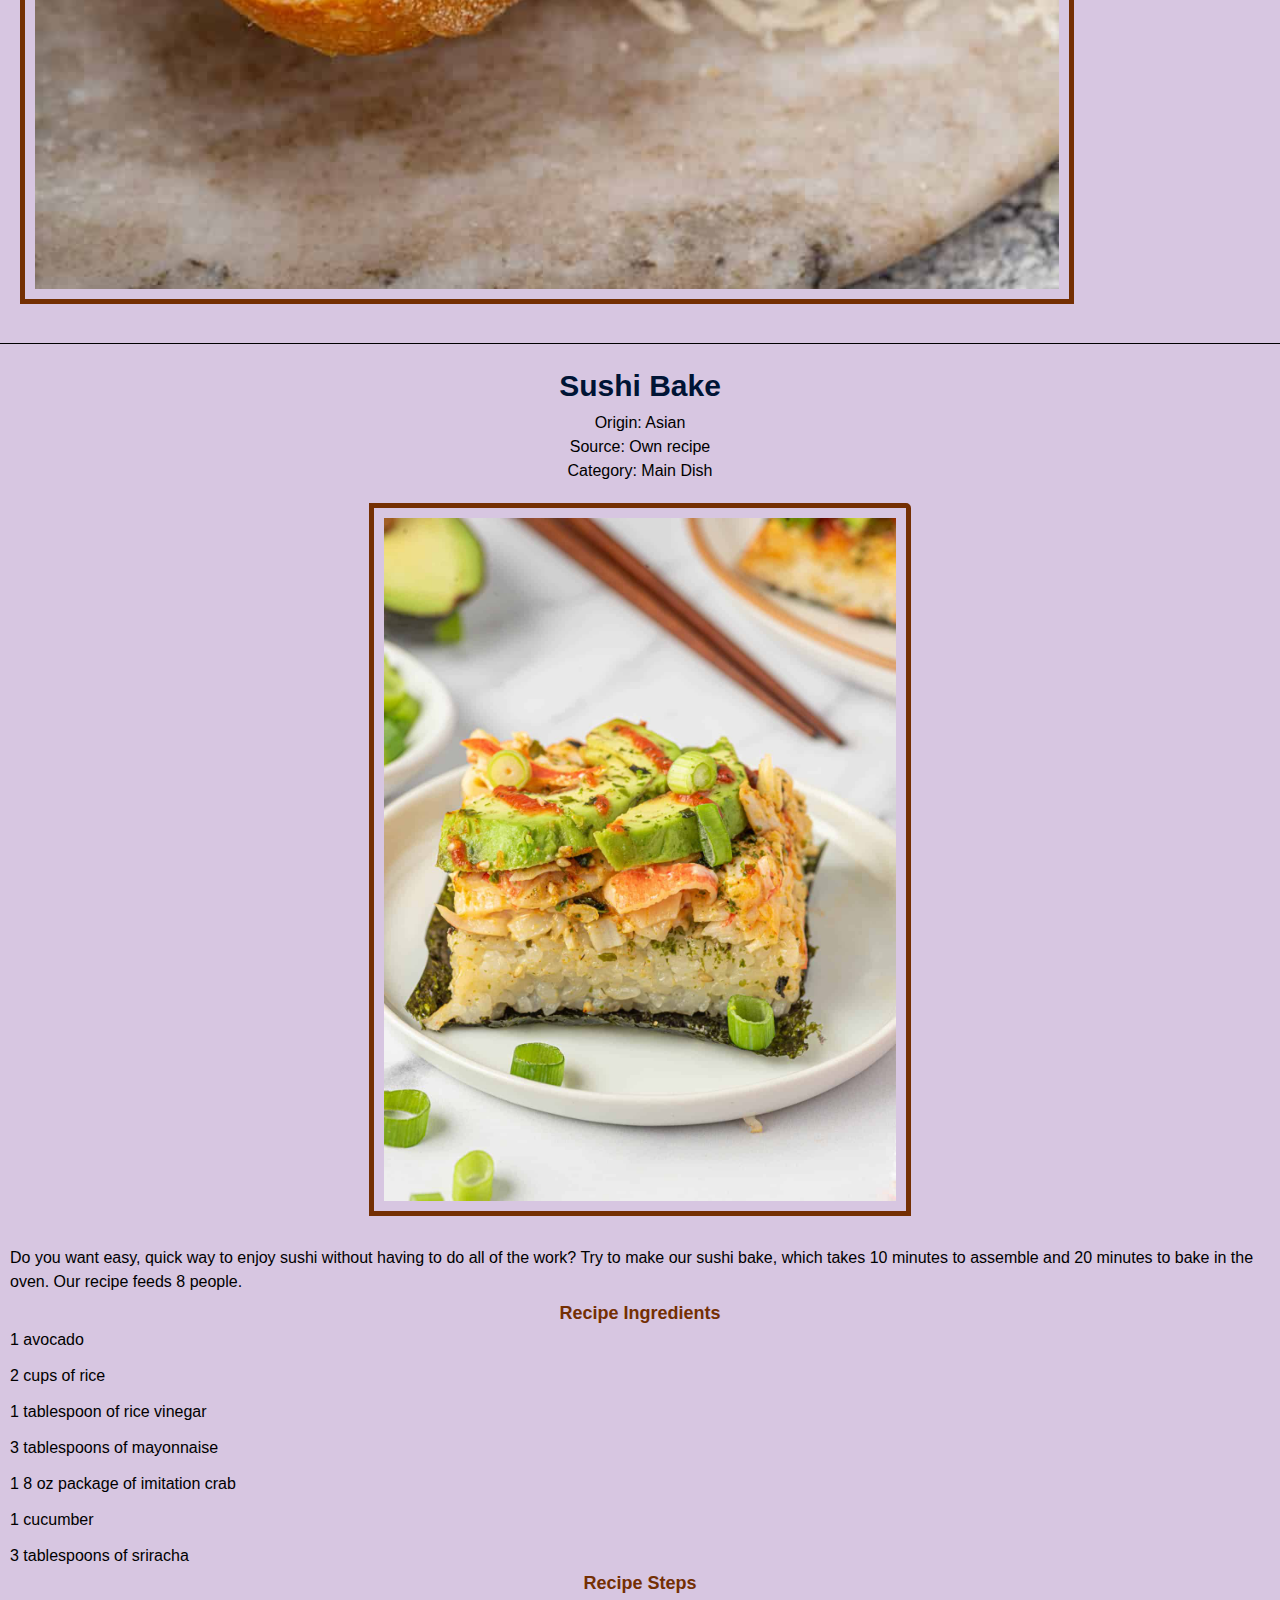
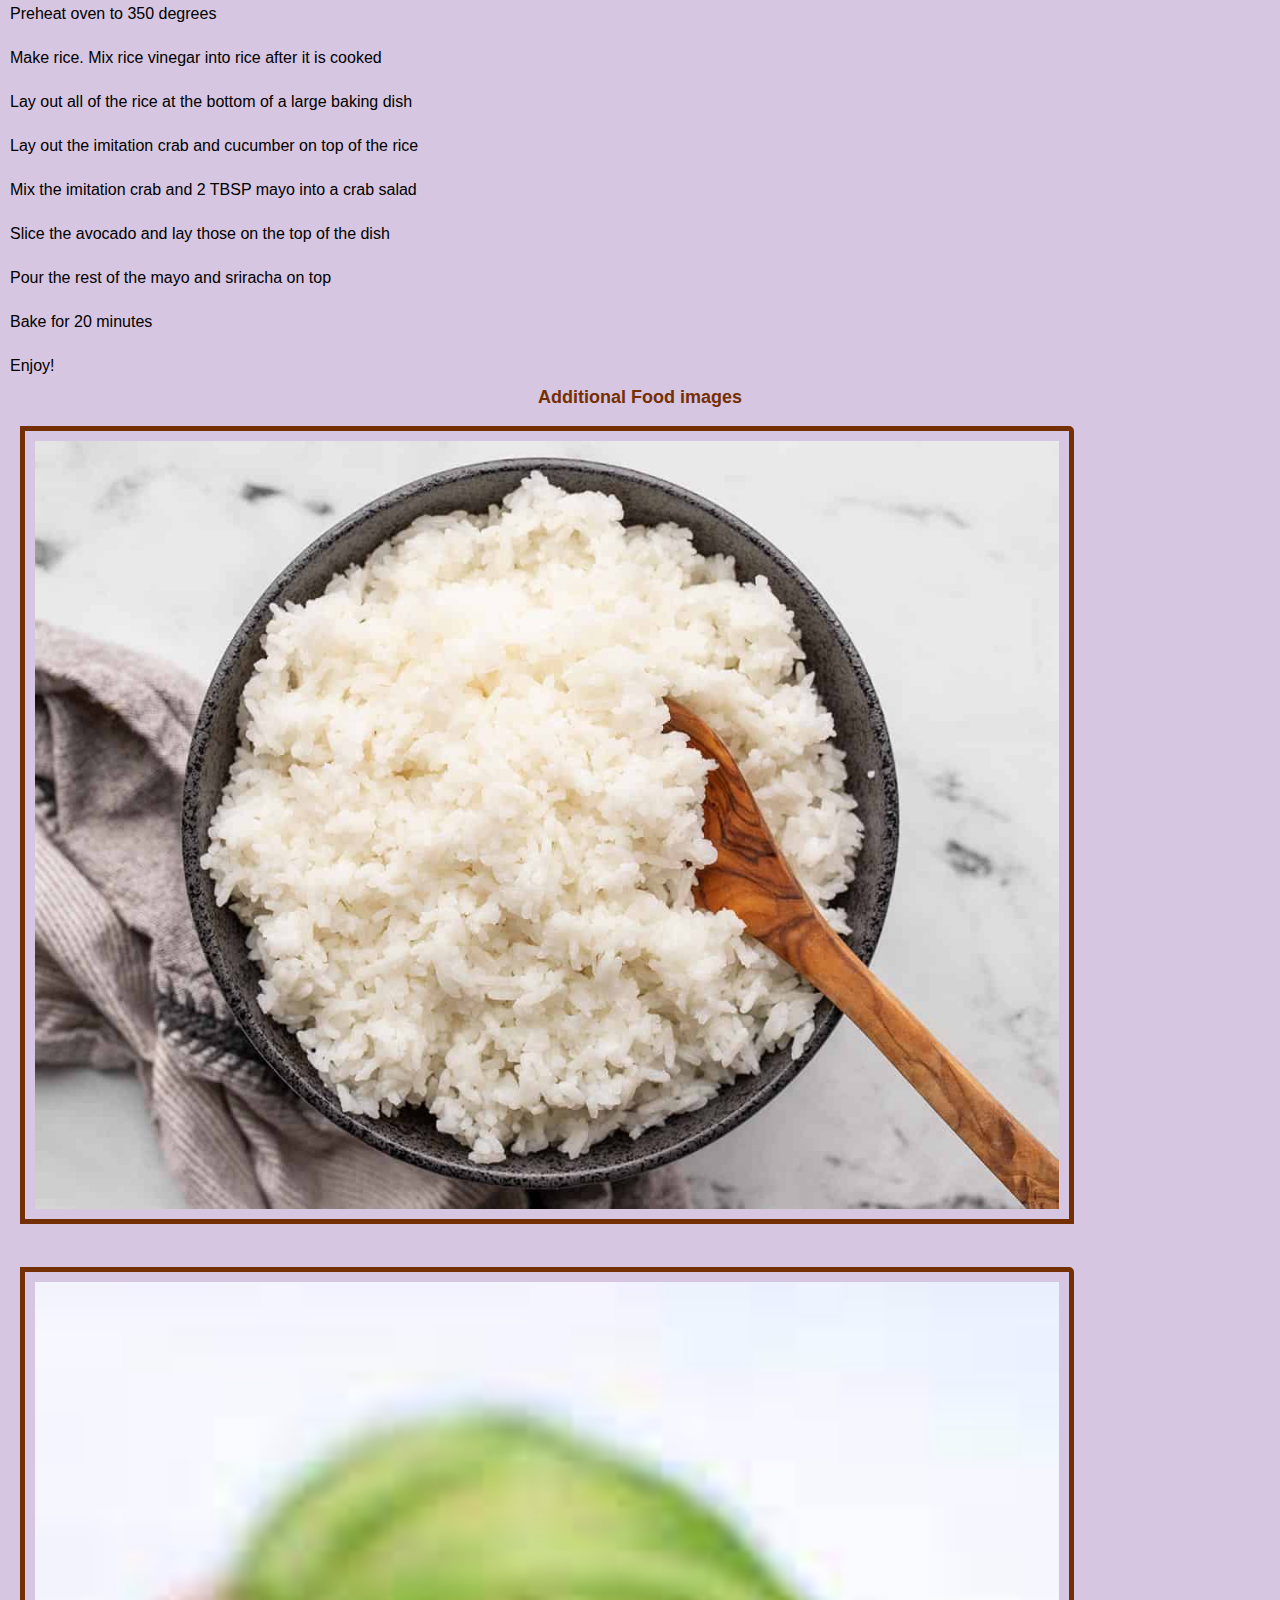
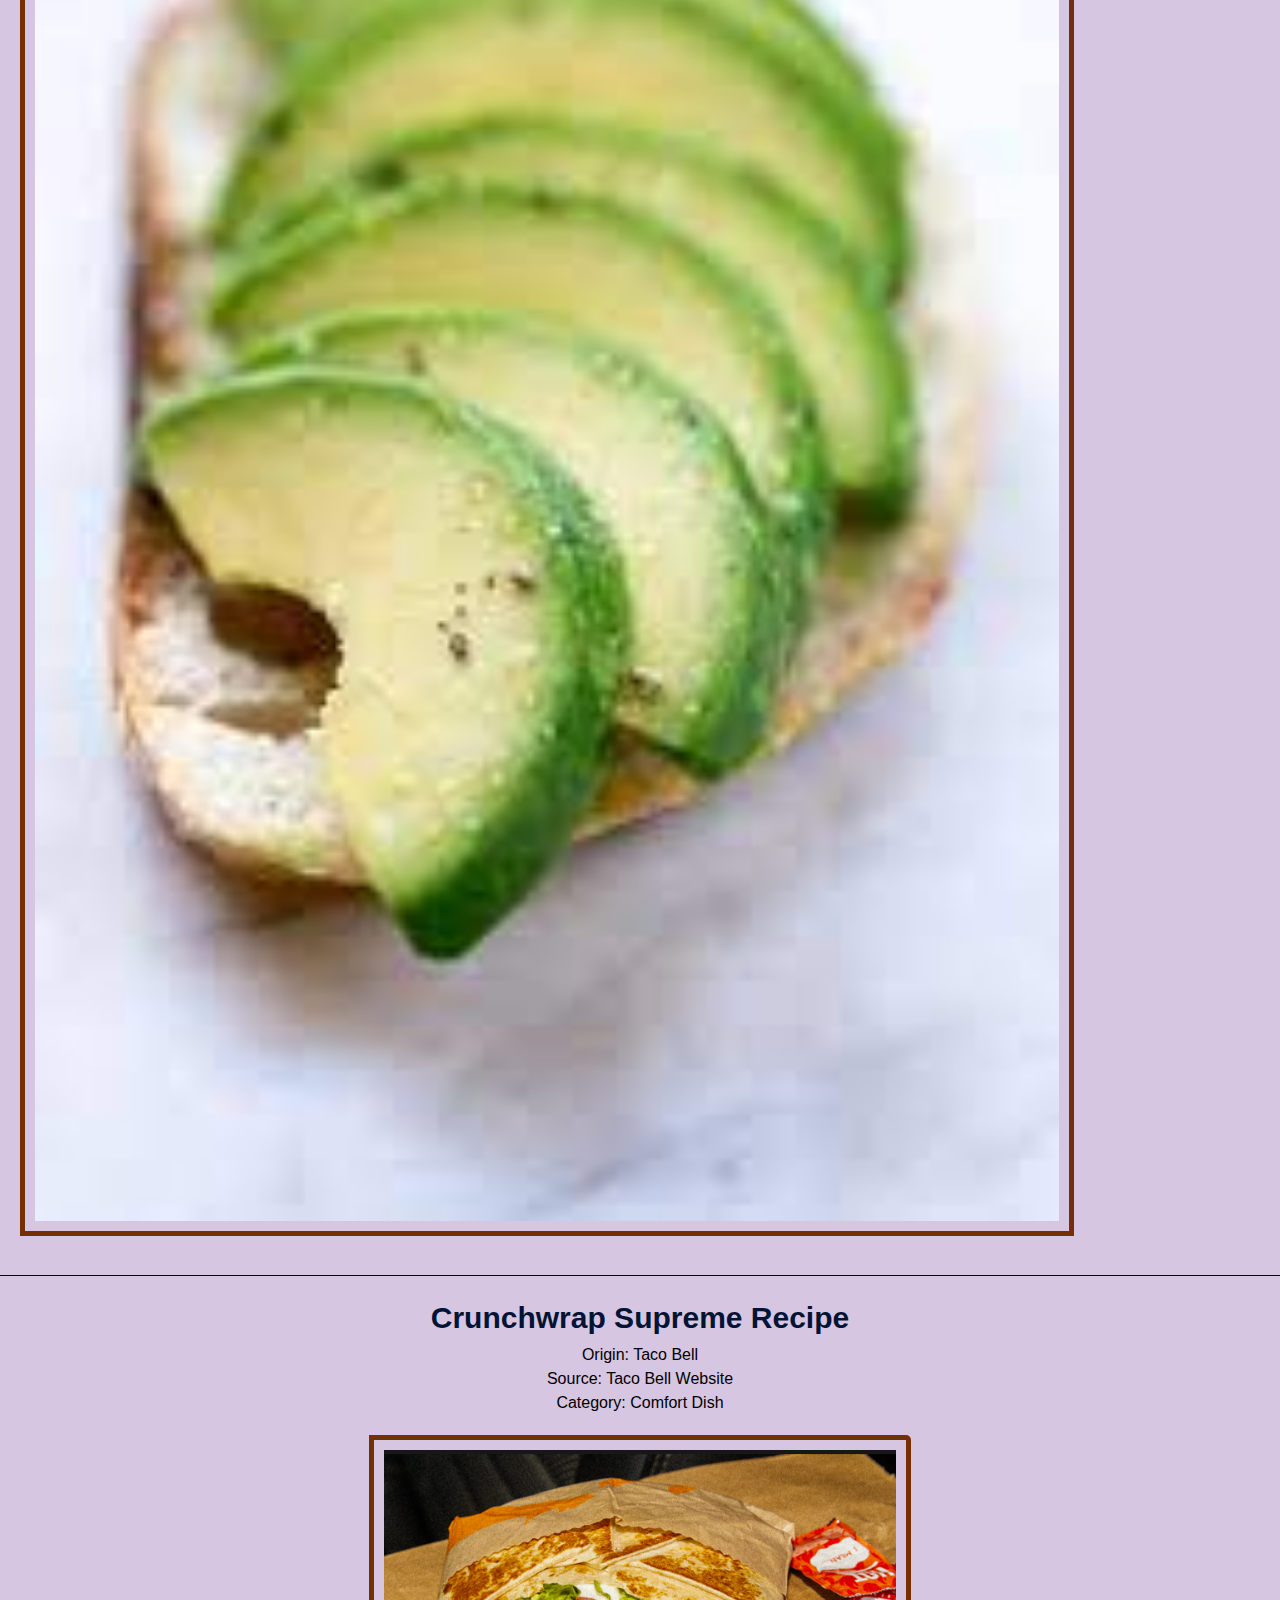
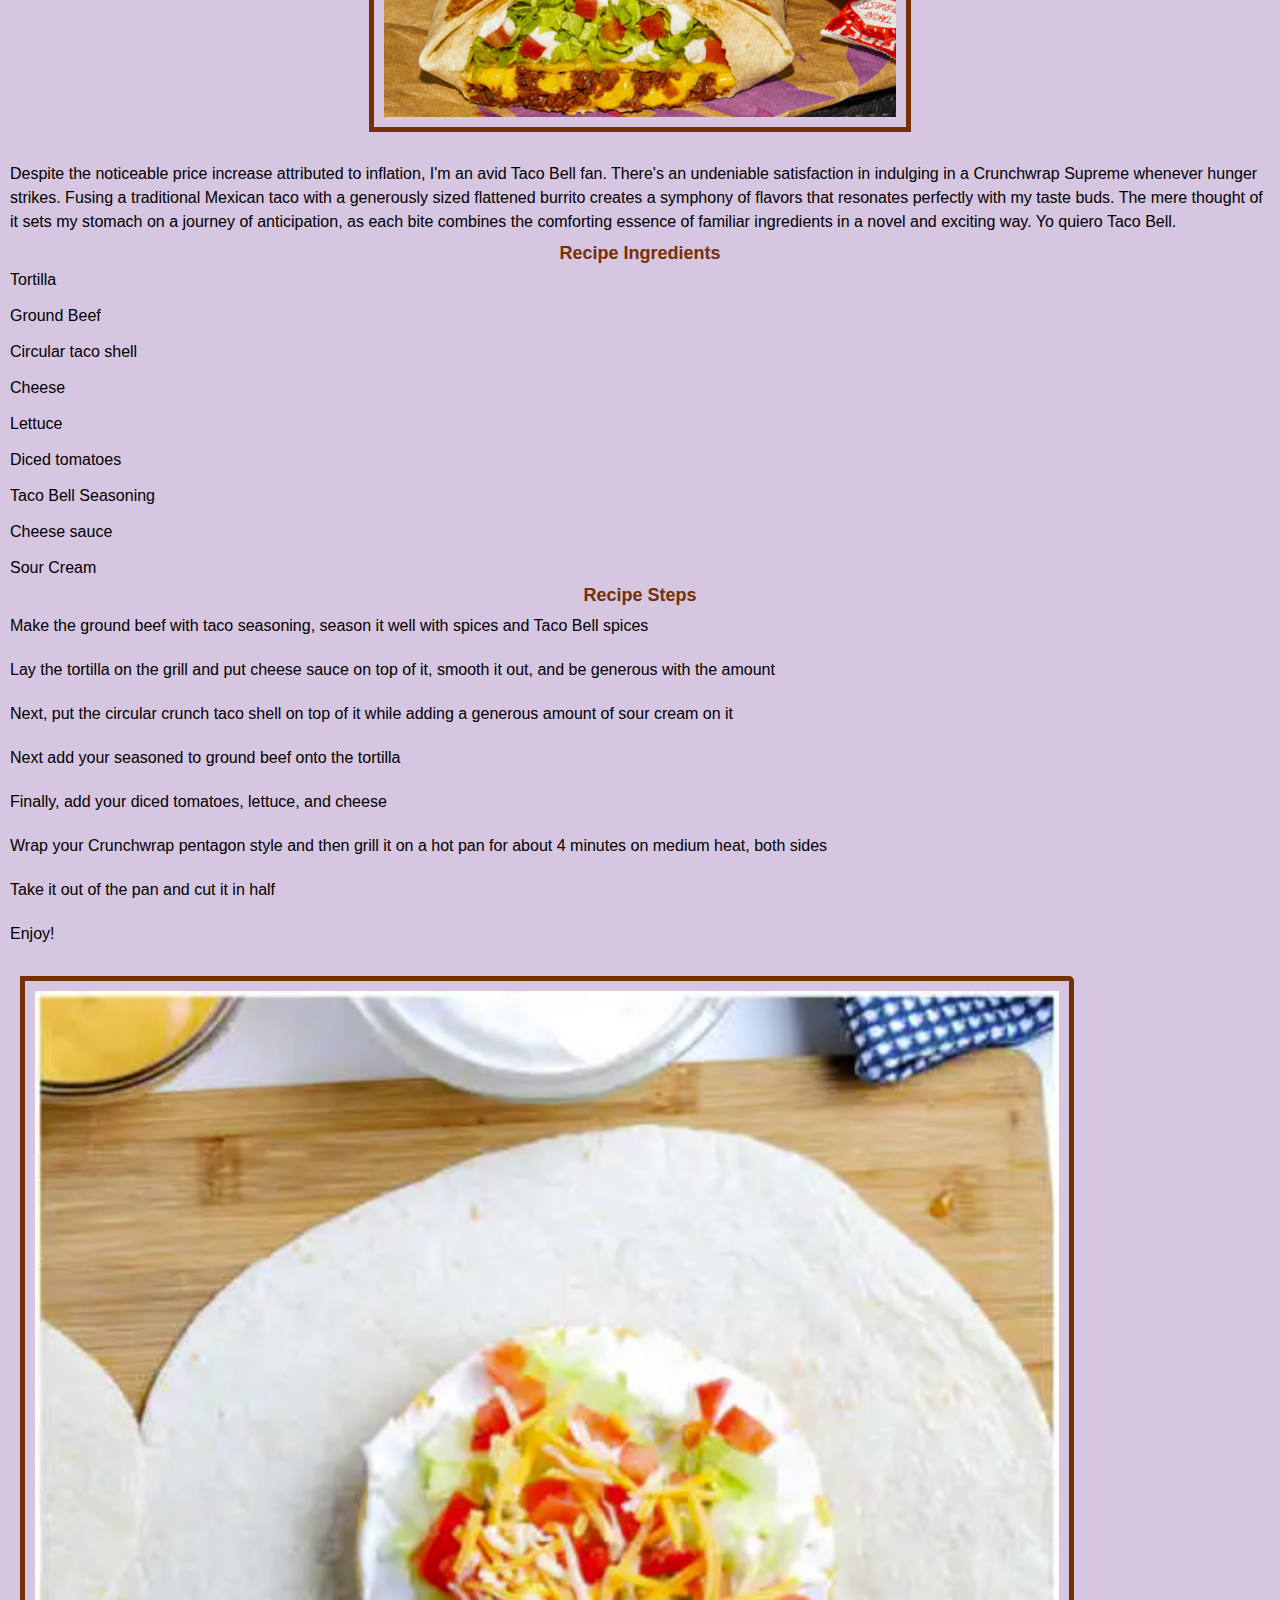
==== commit 0c69ea98: "Update recipes.html" ====
--- a/recipes.html
+++ b/recipes.html
@@ -18,6 +18,18 @@
         </ul>
         
     </div>
+    <div class = "nav2">
+        <ul>
+            <li><a class="links" href="#cookies">Cookies</a></li>
+            <li><a class="links" href="#tofu">Mapo Tofu</a></li>
+            <li><a class="links" href="#pesto">Pesto Pasta</a></li>
+            <li><a class="links" href="#sushi">Sushi Bake</a></li>
+            <li> <a class="links" href="#crunchwrap">Crunchwrap</a></li>
+               
+
+        </ul>
+
+    </div>
 
 
    <h1>RECIPES!</h1>
@@ -35,6 +47,8 @@
 
         <img class="big" src="images/double_chocolate_cookies.png" width = "400" alt=""> 
         <p>My daughter learned to make these cookies at a baking camp at Zingermanns and has tweaked the recipe to fit the taste buds of her siblings.  They are extremely sugary so the salt helps to balance it.  Note, these cookies are best eaten very quickly.</p>
+        <div class="container">
+        <div class="column">
         <h3>Recipe Ingredients</h3>
         <ul>
             <li>Unsalted butter</li>
@@ -49,7 +63,8 @@
             <li>Salt</li>
             <li>Semi-sweet chocolate chunks</li>
         </ul>
-
+    </div>
+    <div class="column">
         <h3>Recipe Steps</h3> 
         <ol type="1">
             <li>In a mixing bowl cream together the butter, granulated sugar, and brown sugar</li>
@@ -61,6 +76,8 @@
             <li>Form 15 cookies and place on a baking sheet.</li>
             <li>Cook for 12 to 13 minutes at 350 degrees.</li>
         </ol>
+    </div>
+    </div>
 
         <h3>Additional Food images</h3>
         <img src="images/double_chocolate_chips.png" width = "200" alt="A small pile of chocolate chips"> 
@@ -83,7 +100,9 @@
         <img class="big" src="images/mapo_tofu.jpeg" alt="Mapo Tofu" width="200">
         
         <p>Need something smooth and spicy? Mapo Tofu is a simple tofu dish from Sichuan China. It's great over rice and easy to prep/save for college students! This recipe is for people who want to try authentic Chinese food but do not have Sichuan spices to use. </p>
-            <h3>Recipe Ingredients</h3>
+        <div class="container">
+            <div class="column"> 
+        <h3>Recipe Ingredients</h3>
             <ul> 
                 <li>1 pack silken tofu</li>
                 <li>2 green onions, thinly sliced</li>
@@ -93,7 +112,9 @@
                 <li>soy sauce to taste</li>
                 <li>2 tbsp cooking oil</li>
             </ul>
-
+        </div>
+        
+        <div class="column"> 
         <h3>Recipe Steps</h3> 
         <ol>
            <li>Brown pork in wok with oil for 4-5 minutes</li> 
@@ -101,6 +122,8 @@
            <li>Add tofu and mix lightly as to not break up the tofu too much, until heated through</li>
            <li>Add soy sauce, green onion and dish up</li>
         </ol>
+        </div>
+        </div>
 
         <h3>Additional Food images</h3>
         <img src="images/ground_pork.jpeg" width = "200" alt="Ground Pork">
@@ -120,8 +143,11 @@
 
         <img class="big" src="images/pesto_pasta.jpg" alt="Pesto Pasta" width="300">
         
+
         <p>Pesto pasta has always been a comfort dish for me; it is quick, easy, and great food for a dinner party or a comfy night in! It requires six main ingredients, plus additional spices as you see fit. If you are not in the mood for pasta, you can always eat the pesto sauce on bread, crackers, or eggs! This recipe makes enough for around 4 people, so adjust accordingly. </p>
-            <h3>Recipe Ingredients</h3>
+        <div class="container">
+            <div class="column">    
+        <h3>Recipe Ingredients</h3>
             <ul> 
                 <li>2 cups fresh basil leaves, packed (can add some spinach if you don't have enough basil leaves) </li>
                 <li>¾ cup freshly grated Parmesan or Romano cheese </li>
@@ -131,7 +157,9 @@
                 <li>Salt & pepper to taste </li>
                 <li>8 oz of your choice of pasta (my preferred is penne, but any type will work)</li>
             </ul>
-
+            </div>
+
+            <div class="column"> 
         <h3>Recipe Steps</h3> 
         <ol>
            <li>Heat up water in a pot for the pasta and put in a teaspoon of salt.</li> 
@@ -142,6 +170,8 @@
            <li>Once pasta is al-dente, turn off the heat and drain the pasta water. Save some of it if you want your pesto to be slightly thinner. </li>
            <li>Add the pasta back into the pot, mix in the pesto, and voila!</li>
         </ol>
+        </div>
+        </div>
 
         <h3>Additional Food images</h3>
         <img src="images/dinner_spread.JPG" alt="Four white bowls filled with pesto pasta are on a circular round table, with caprese salad, two wine bottles, and two candles in the middle." width="200">
@@ -161,7 +191,9 @@
         
         
         <p>Do you want easy, quick way to enjoy sushi without having to do all of the work? Try to make our sushi bake, which takes 10 minutes to assemble and 20 minutes to bake in the oven. Our recipe feeds 8 people.</p>
-         <h3>Recipe Ingredients</h3>
+        <div class="container">
+            <div class="column">    
+            <h3>Recipe Ingredients</h3>
          <ul>
             <li>1 avocado</li>
             <li>2 cups of rice</li>
@@ -171,6 +203,9 @@
             <li>1 cucumber </li>
             <li>3 tablespoons of sriracha</li>
          </ul>
+         </div>
+         <div class="column">    
+
          <h3>Recipe Steps</h3>
          <ol>
             <li>Preheat oven to 350 degrees</li>
@@ -183,6 +218,8 @@
             <li>Bake for 20 minutes</li>
             <li>Enjoy!</li>
          </ol>
+        </div>
+        </div>
 
          <h3>Additional Food images</h3>
         <img src="images/rice.jpeg" alt="Make your rice and mix the rice vinegar into it" width="300"> 
@@ -205,6 +242,8 @@
     
     <p> Despite the noticeable price increase attributed to inflation, I'm an avid Taco Bell fan. There's an undeniable satisfaction in indulging in a Crunchwrap Supreme whenever hunger strikes. Fusing a traditional Mexican taco with a generously sized flattened burrito creates a symphony of flavors that resonates perfectly with my taste buds. The mere thought of it sets my stomach on a journey of anticipation, as each bite combines the comforting essence of familiar ingredients in a novel and exciting way. Yo quiero Taco Bell.
     </p>
+    <div class="container">
+    <div class="column">    
      <h3>Recipe Ingredients</h3>
      <ul>
         <li>Tortilla</li>
@@ -217,6 +256,8 @@
         <li>Cheese sauce</li>
         <li>Sour Cream</li>
      </ul>
+     </div>
+     <div class="column">
      <h3>Recipe Steps</h3>
      <ol>
         <li>Make the ground beef with taco seasoning, season it well with spices and Taco Bell spices</li>
@@ -228,6 +269,8 @@
         <li>Take it out of the pan and cut it in half</li>
         <li>Enjoy!</li>
      </ol>
+     </div>
+     </div>
 
     <img src="images/Assembled_Crunchwrap.png" alt="Example of the assembled Crunchwrap supreme with toppings on the tortilla" width="300"> 
     <img src="images/Crunchwrap.png" alt="Pentagon Shape" width="300">
--- a/css/style.css
+++ b/css/style.css
@@ -25,9 +25,23 @@
   background-color: #c8dbd4;
 }
 
-
-
-h1, h2 {
+h1 {
+  font-size: 55px;
+  font-family: sans-serif;
+  color: #001435; 
+  text-align: center;
+  top: 60px;
+  padding: 50px;
+  position: relative;
+  animation: appear 3s;
+
+}
+
+
+
+
+
+h2 {
   font-size: 30px;
   font-family: sans-serif;
   color: #001435; 
@@ -100,10 +114,15 @@
 
 .nav a {
   text-decoration: none;
+  position: relative;
+  transition: all .35s;
 }
 
 .nav {
   background-color: #001435; 
+  position: fixed;
+  width: 100%;
+  z-index: 1000;
 }
 
 .nav li {
@@ -117,12 +136,36 @@
 }
   
 li a:hover {
-  background-color: lightblue;
+  background-color: gray;
+}
+
+
+.nav a:hover:after{
+  width: 100%;
+}
+
+
+
+.nav a:after {
+  
+  position: absolute;
+  content: "";
+  top: 0;
+  left: 0;
+  width: 0;
+  height: 100%;
+  transition: all .35s;
+
+}
+
+.nav a span{
+  position: relative;
+  z-index: 2;
 }
 
 
 .skip a:hover, .skip a:focus{
-  background: white;
+  background: gray;
   left: 0;
   top: 20px;
   padding: 6px;
@@ -158,8 +201,12 @@
   
 }
 
-
-.container {
+.links {
+  color: white; 
+}
+
+
+.container2 {
   margin-right: 5px;
   display: grid;
   grid-template-columns: 1fr 1fr 1fr 1fr;
@@ -168,6 +215,7 @@
 }
 
 
+
 @media screen and (prefers-reduced-motion: reduce){
   html{
       scroll-behavior: auto; /* Removes scroll animation */
@@ -178,10 +226,87 @@
     transition: none;        /* sets to default setting */
    }
 
-
-}
-
-  @media only screen and (min-width: 768px) {
+   
+    .gif {
+      display: none;
+    }
+
+    h1 {
+      animation: none;
+    }
+
+}
+
+.nav2 {
+  display: none;
+}
+
+
+@media only screen and (min-width: 376px) and (max-width:1024px) {
+  .nav2 {
+    display: block;
+
+  }
+  .nav2 li {
+    display: inline-block;
+    font-family: sans-serif;
+  
+  }
+  
+  .nav2 a {
+    color: black;
+  }
+  
+  .nav2 {
+    position:fixed;
+    top: 50px;
+    background-color: white;
+    z-index: 1000;
+  }
+  
+
+  .container {
+    display: flex; /* Use flexbox to create a horizontal layout */
+  }
+
+  .container3 {
+    display: flex;
+    z-index: auto;
+}
+
+figure {
+  flex:1;
+  position: relative;
+  z-index: inherit;
+}
+
+figcaption {
+  position: absolute;
+  top: 0;
+  left: 0;
+  width: 100%;
+  height: 100%;
+  background: rgba(0, 0, 0, 0.5); 
+  color: #fff; 
+  padding: 10px;
+  box-sizing: border-box;
+  opacity: 0;
+  transition: opacity 0.5s;
+
+}
+
+figure:hover figcaption {
+  opacity: 1;
+}
+
+
+  .column {
+    flex: 1; 
+    margin: 10px; 
+  }
+}
+
+  @media only screen and (min-width: 1025px) {
       .big {
         width: 40%
       }
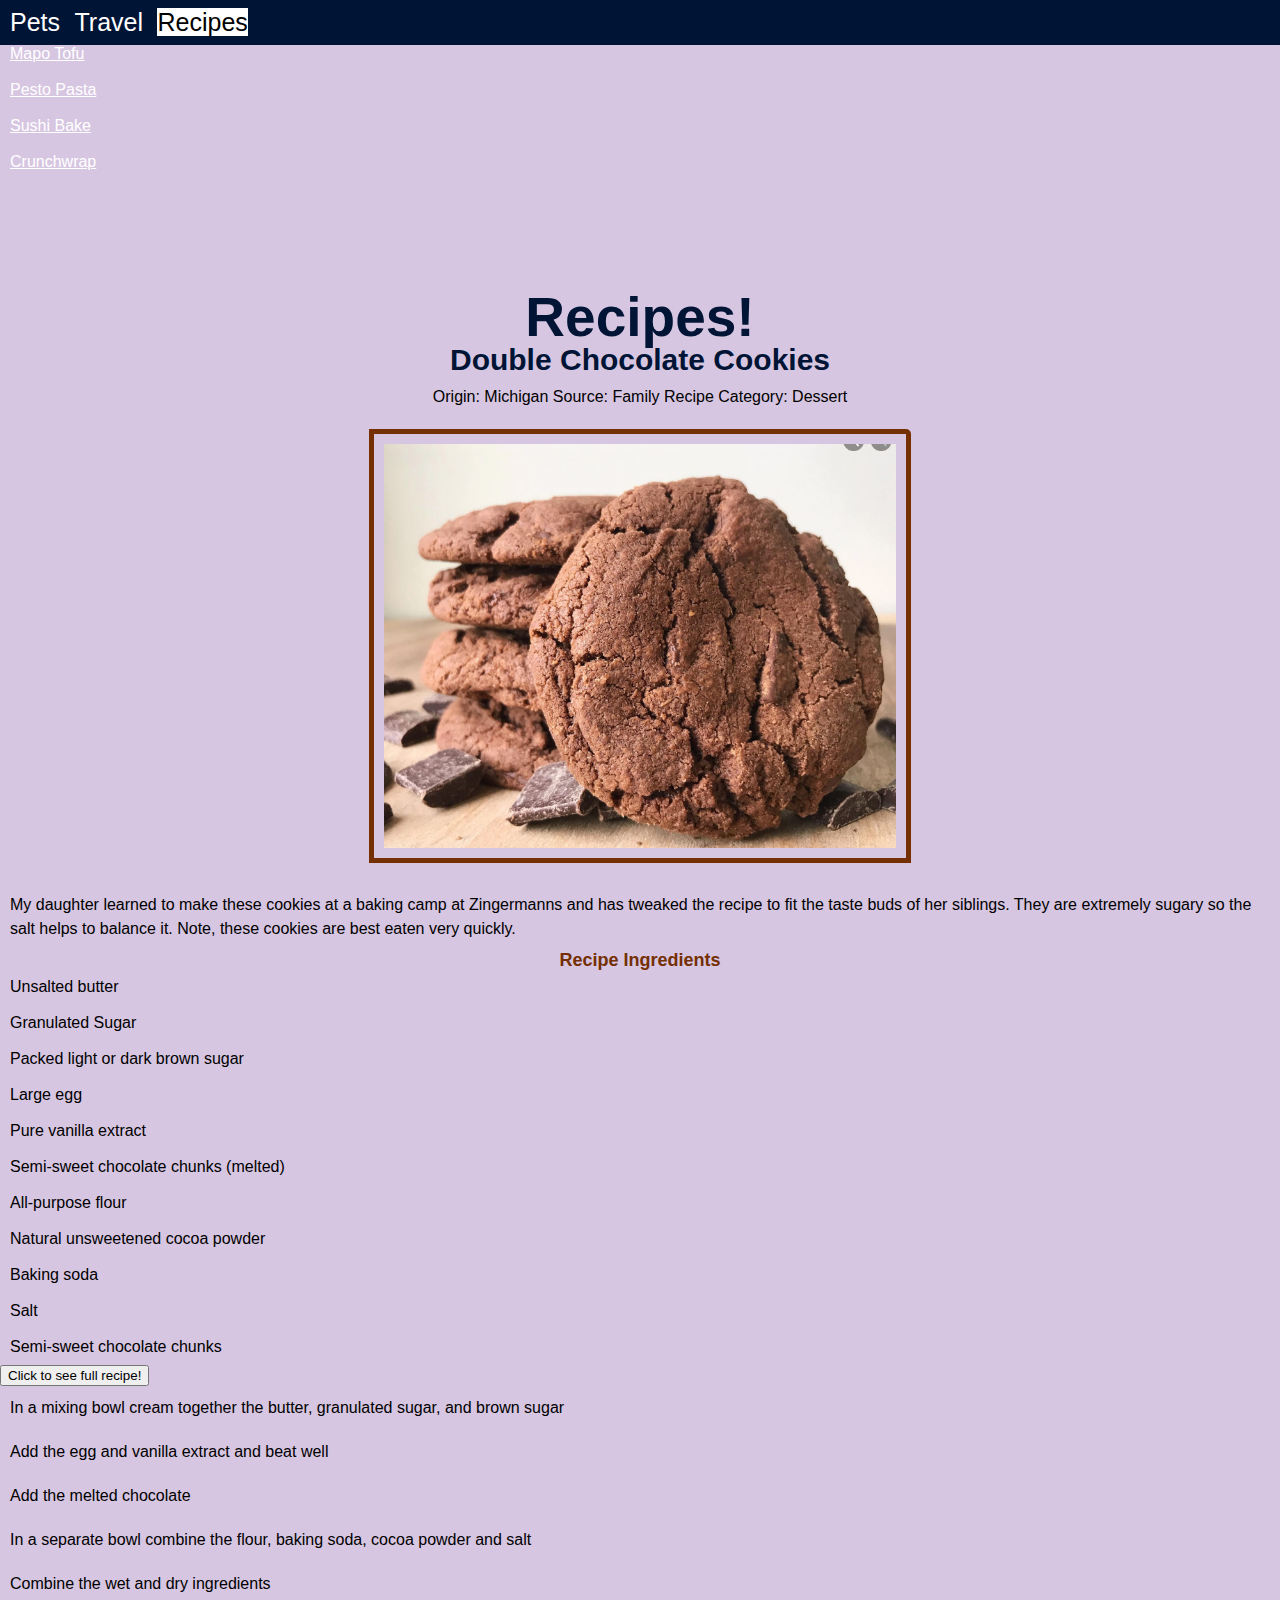
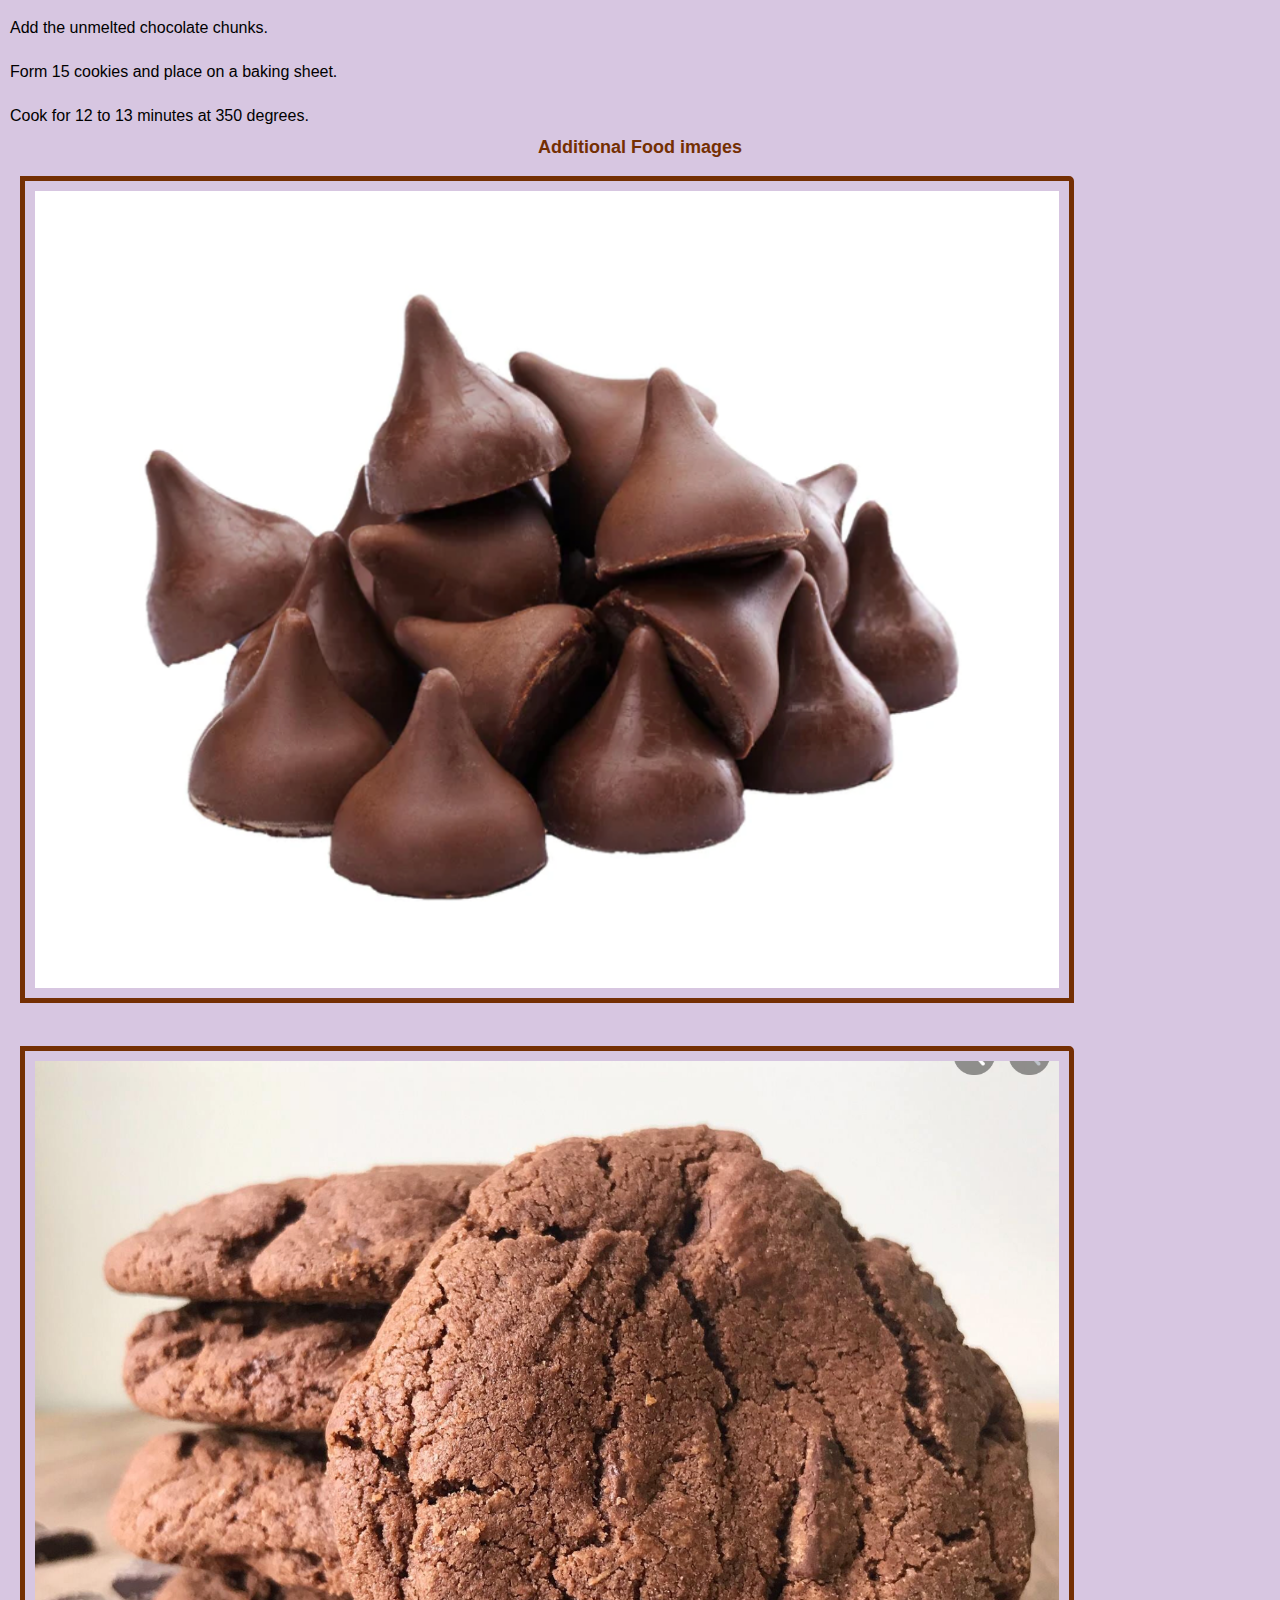
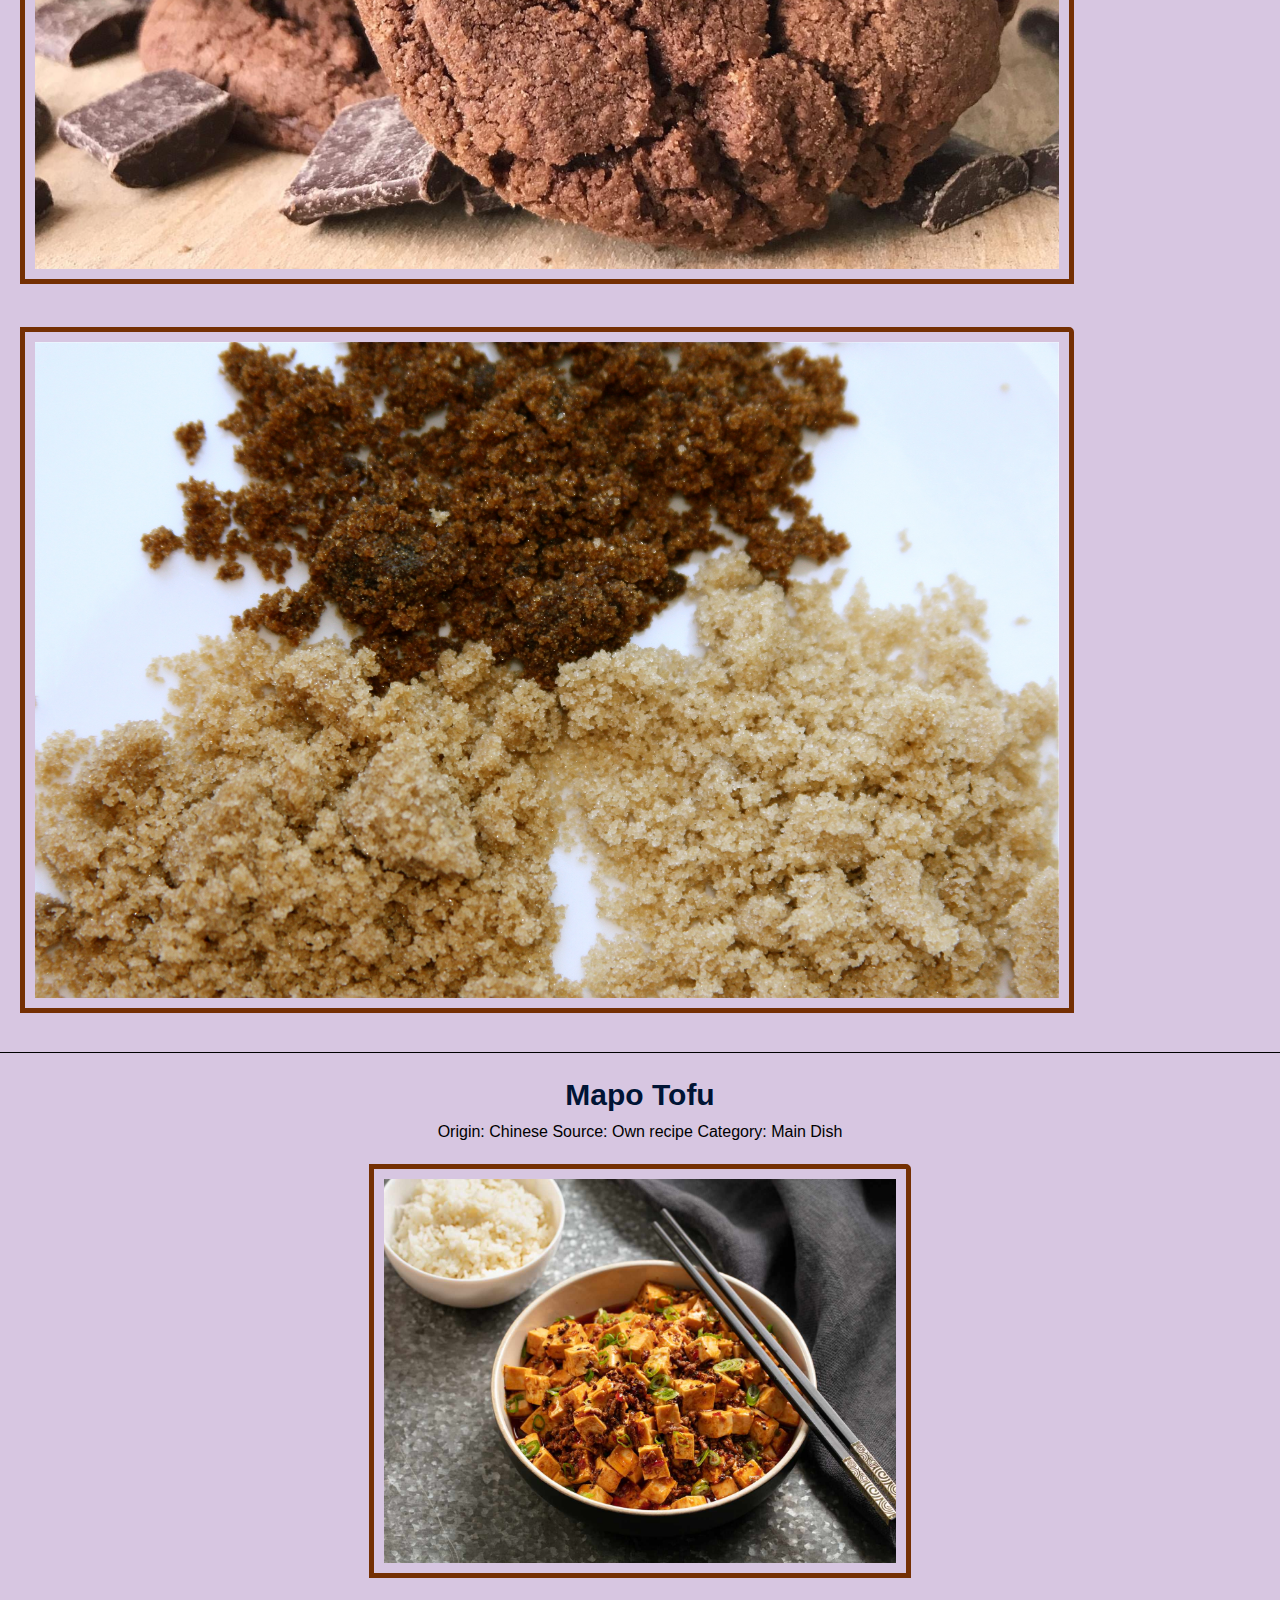
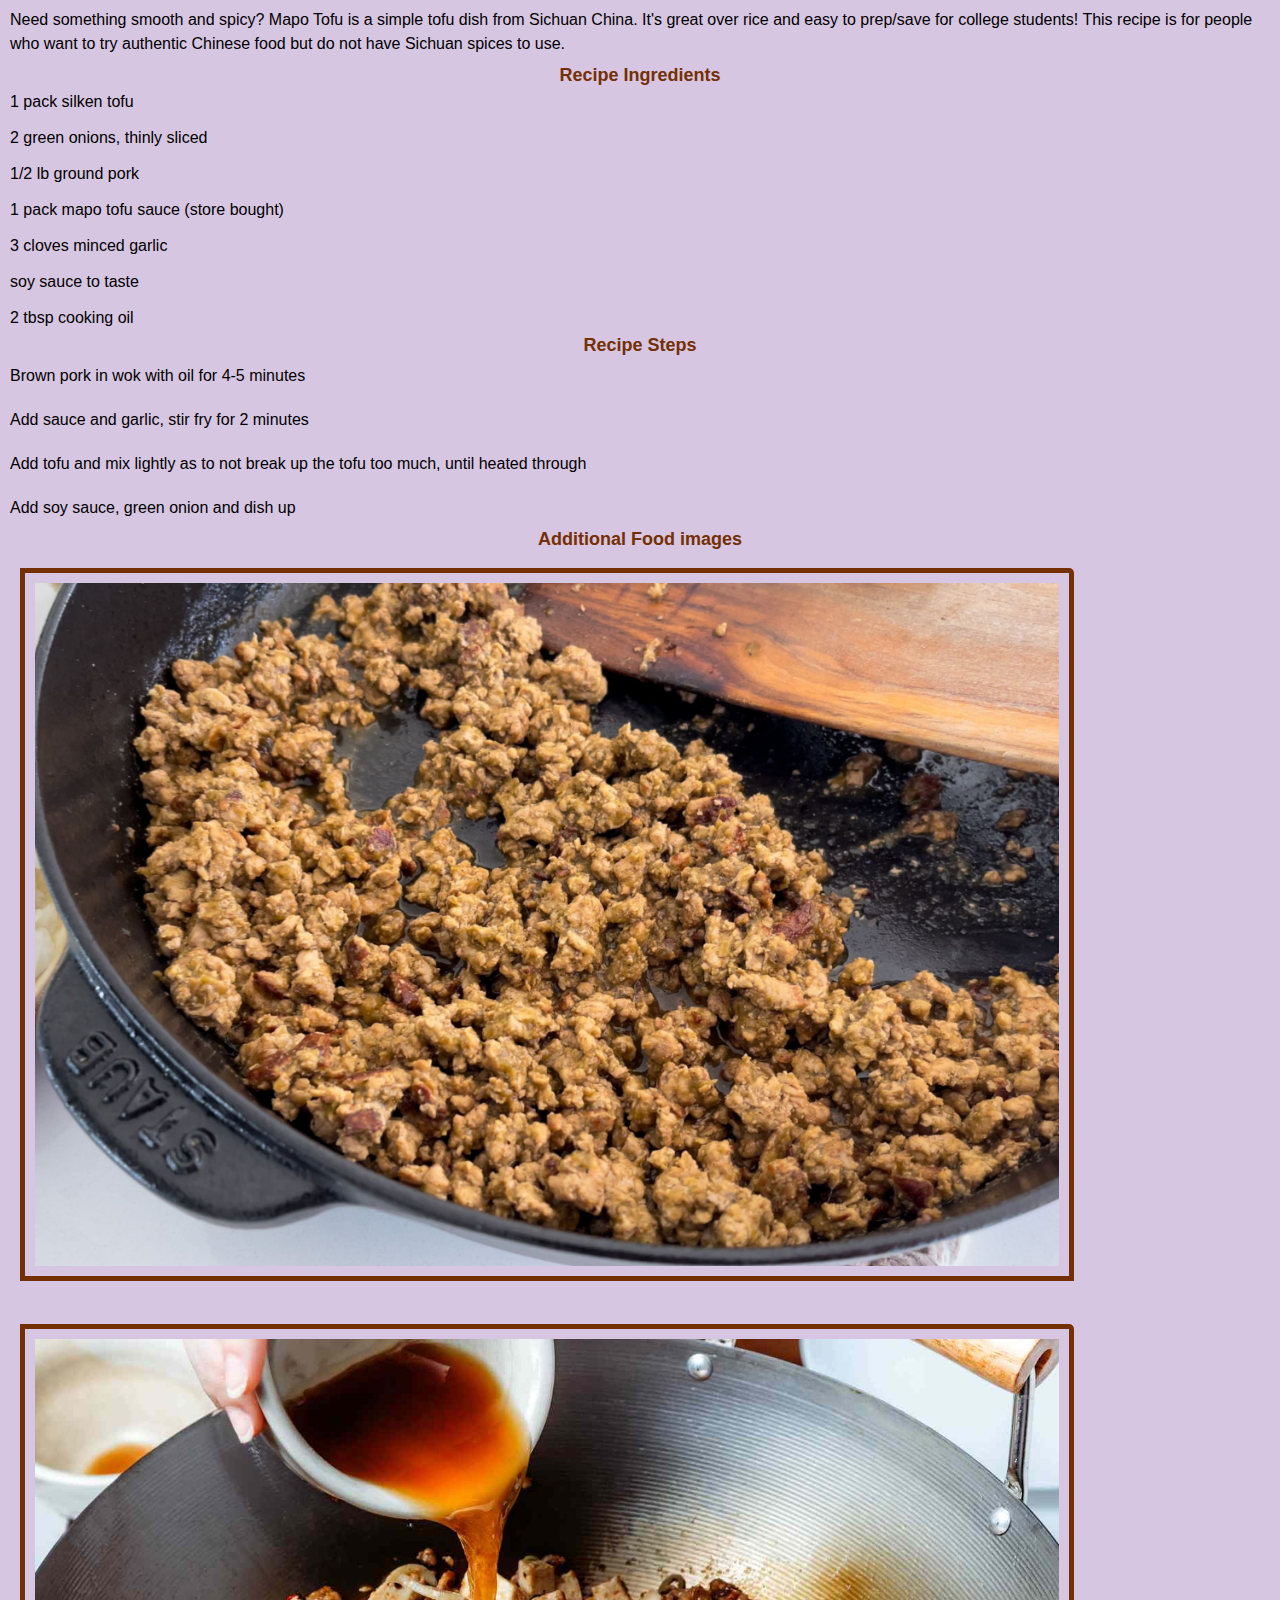
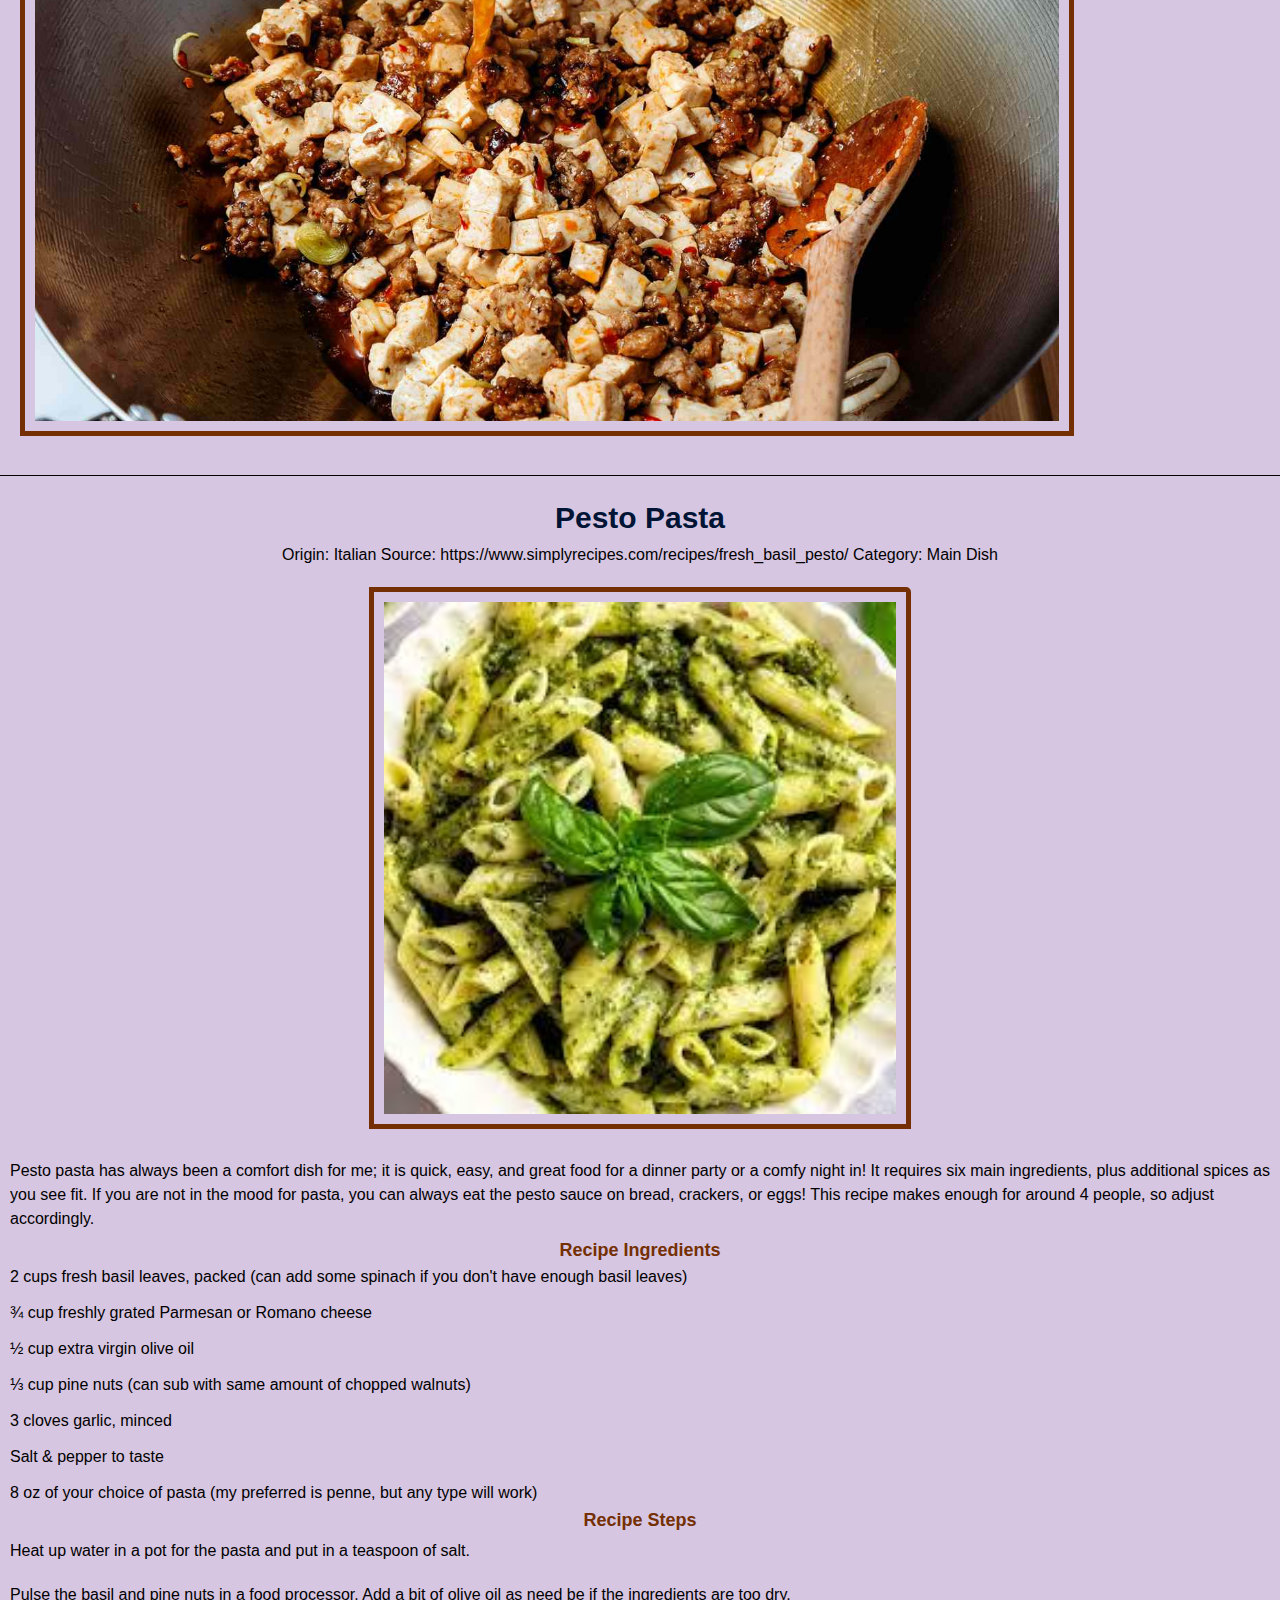
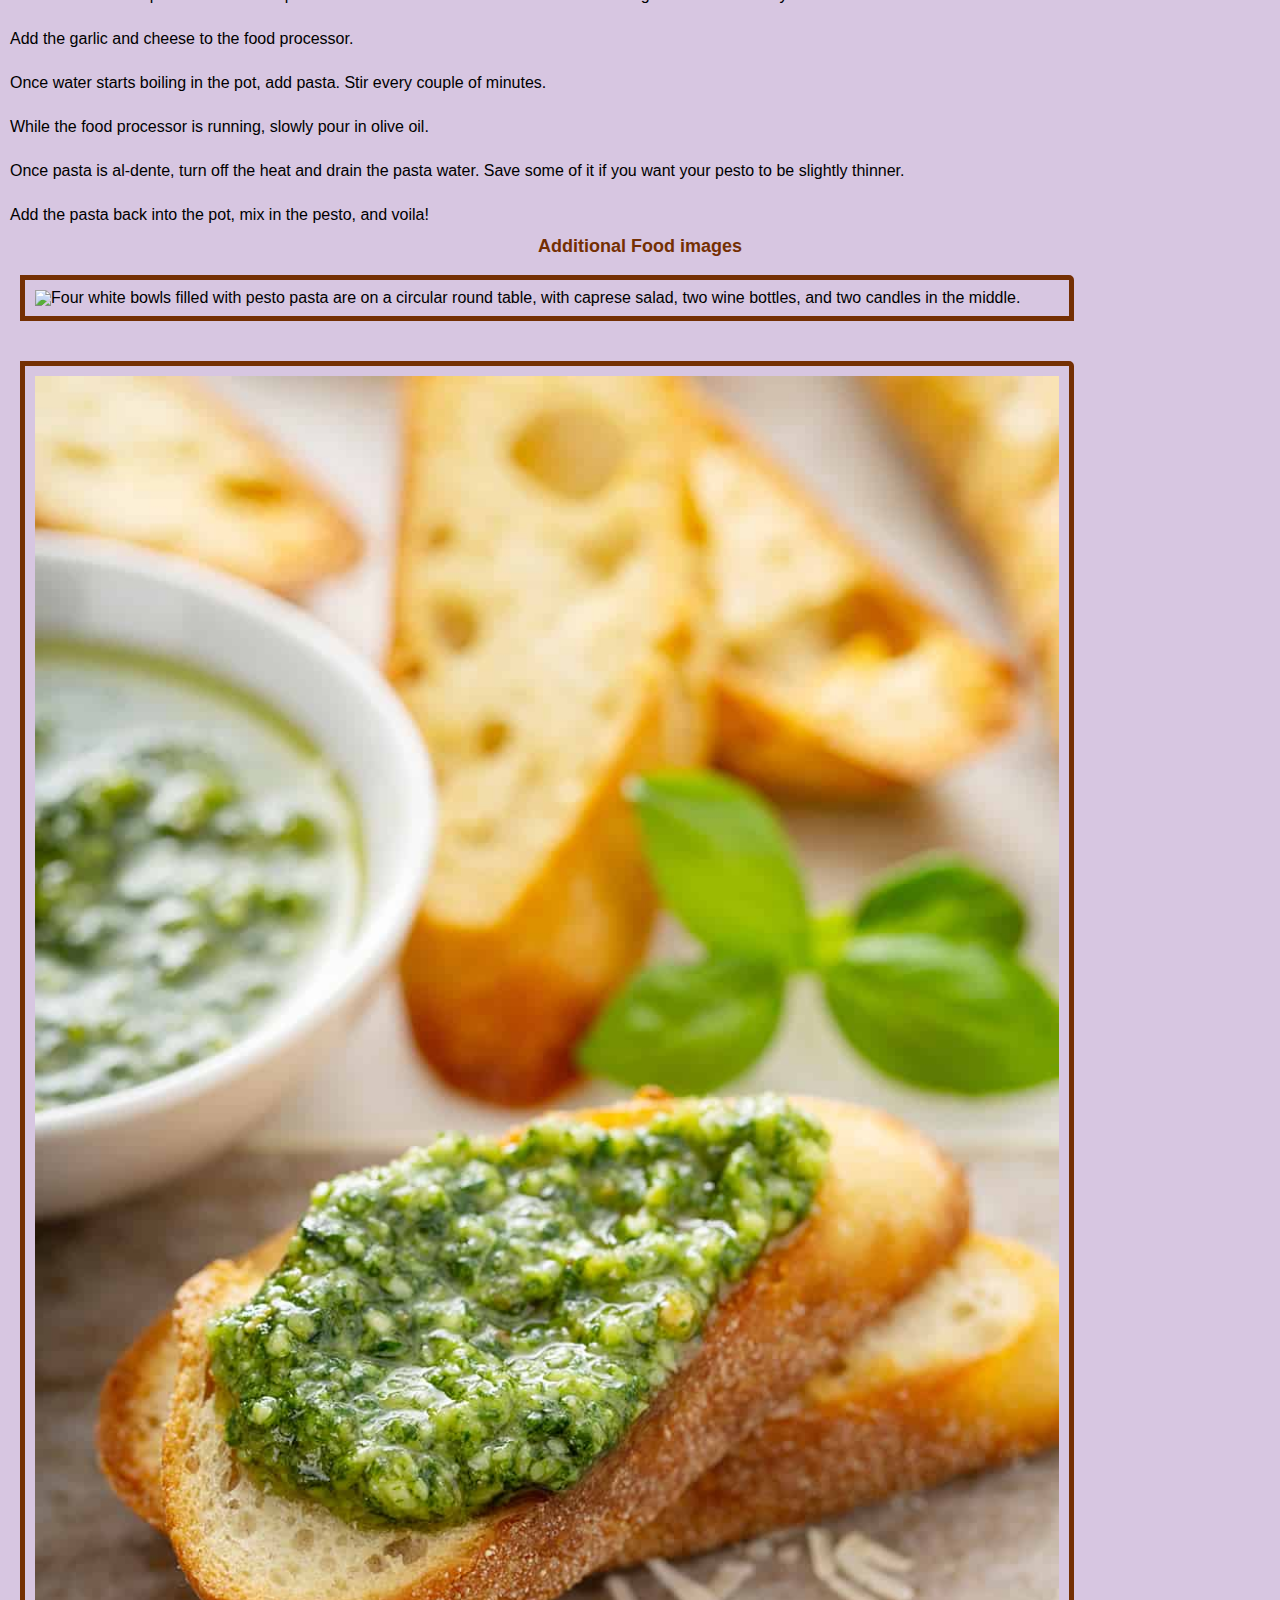
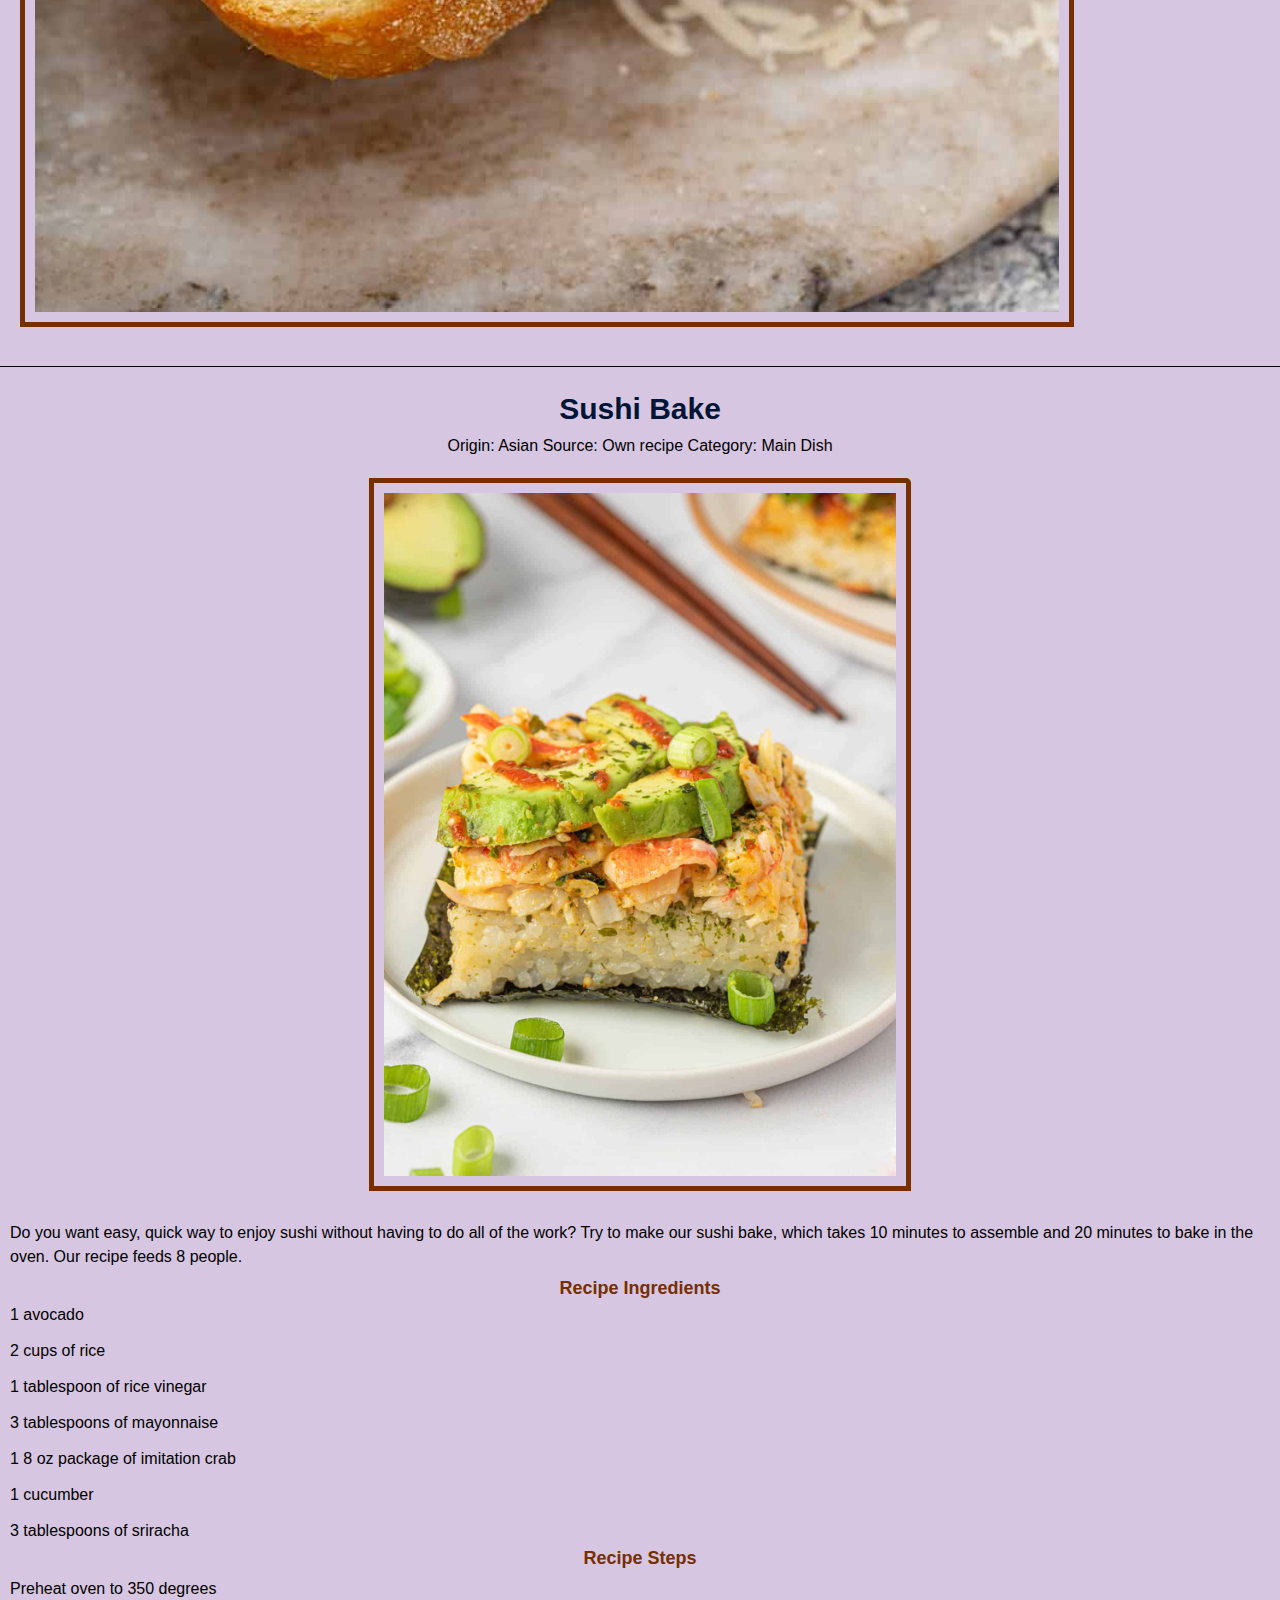
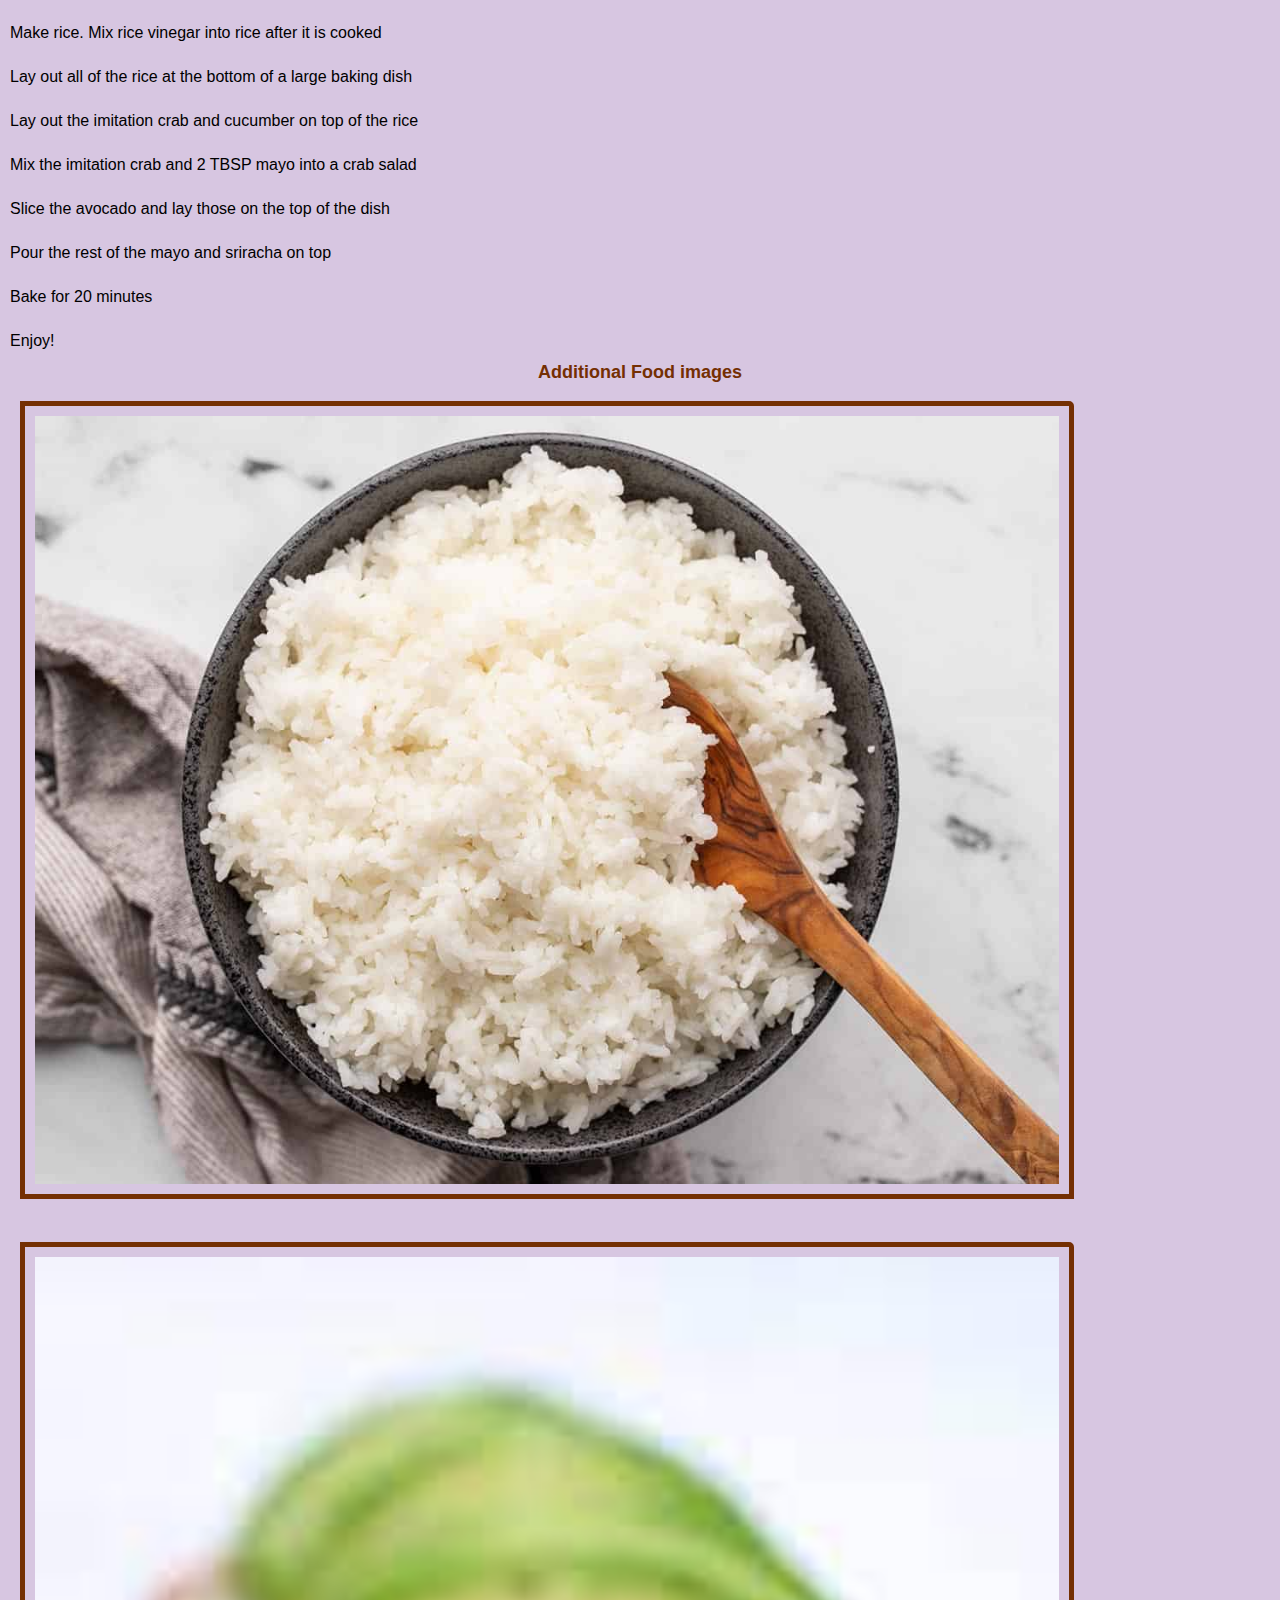
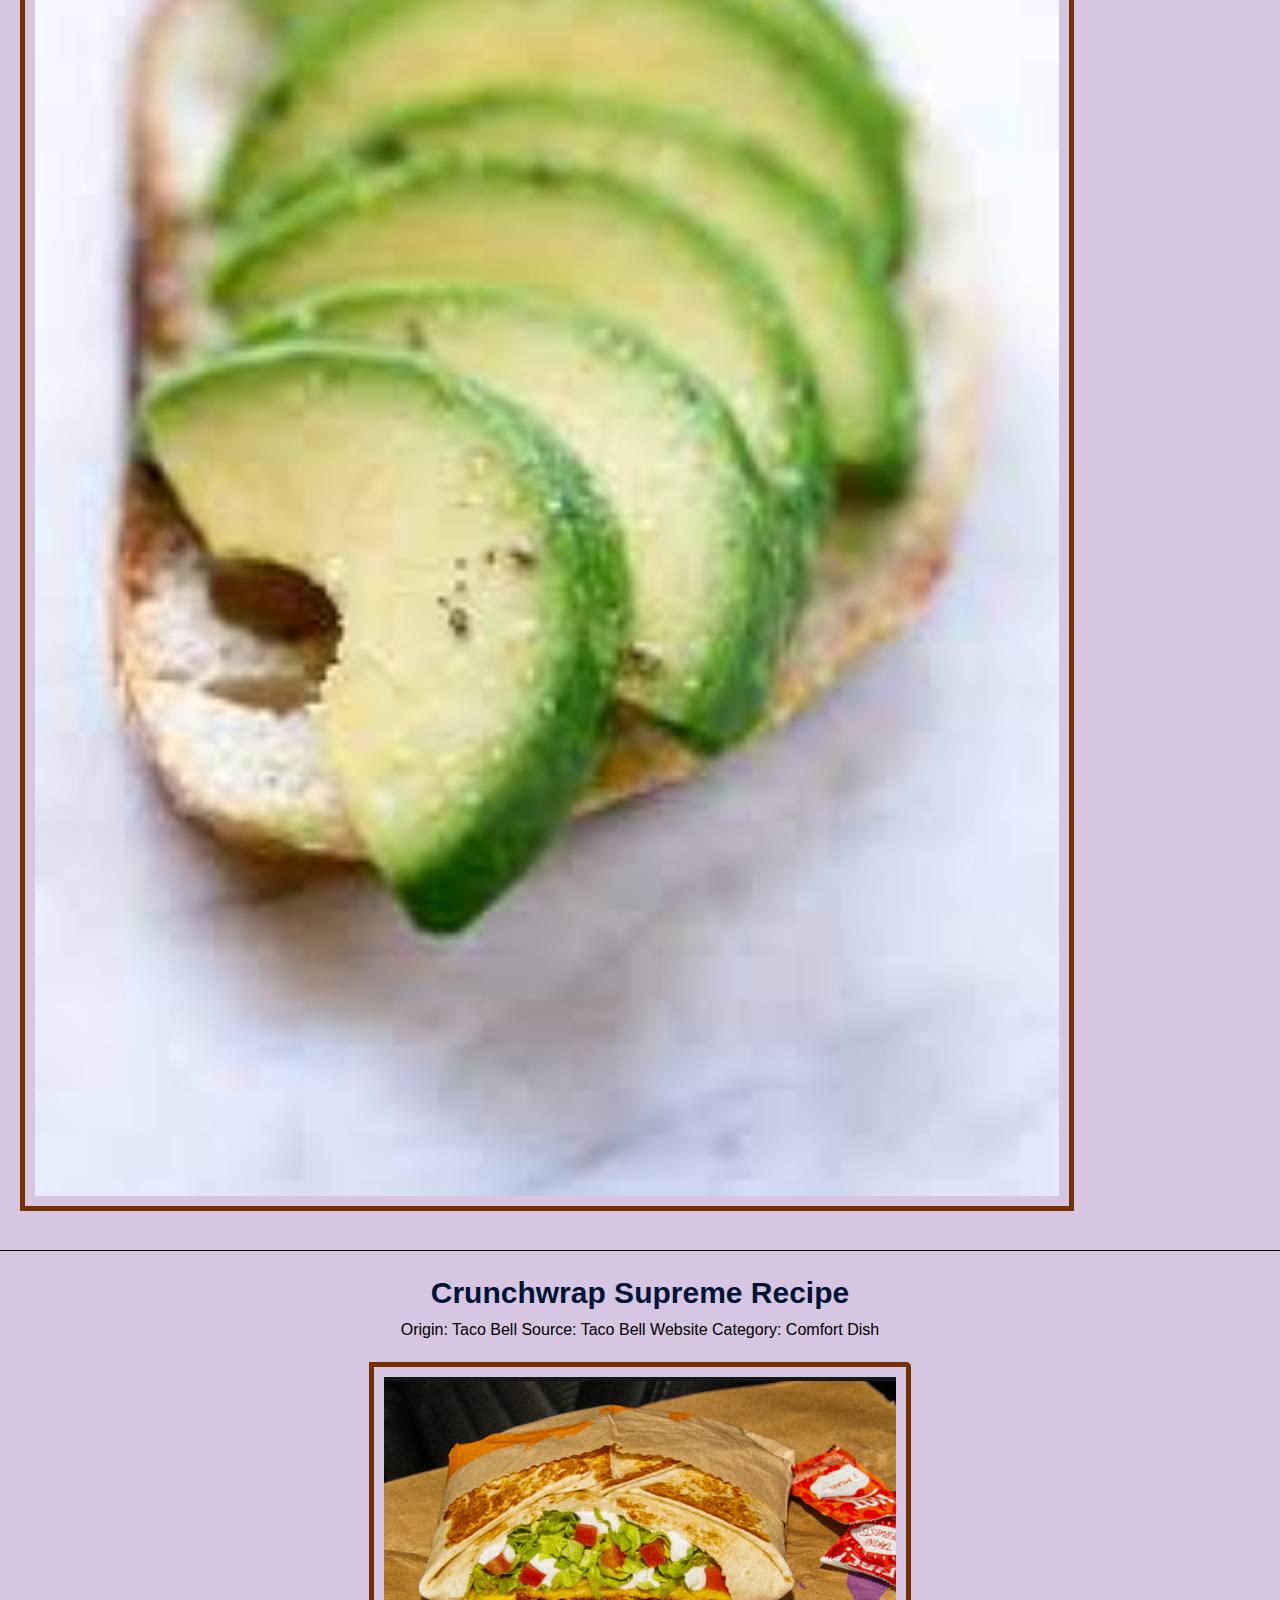
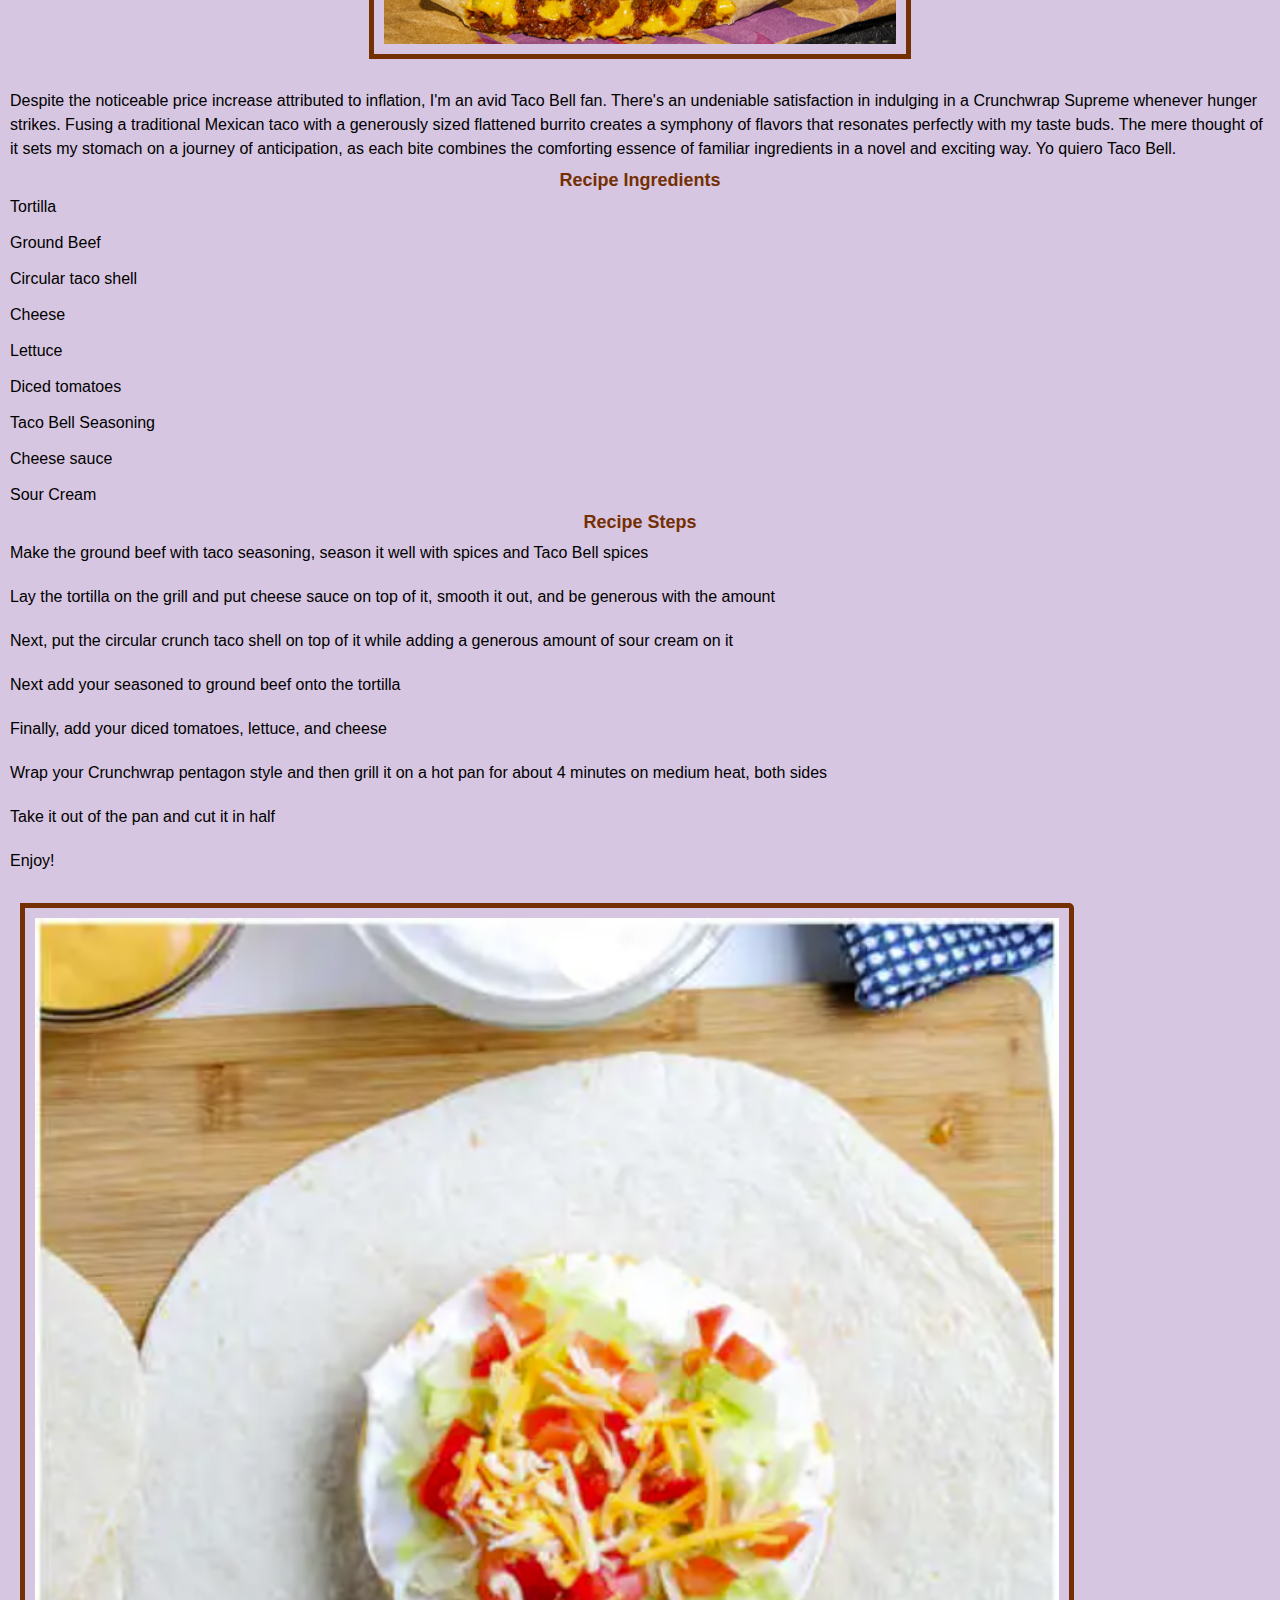
==== commit 8267bd0d: "Update recipes.html" ====
--- a/recipes.html
+++ b/recipes.html
@@ -3,6 +3,7 @@
 <head>
     <meta charset="UTF-8">
     <meta name="viewport" content="width=device-width, initial-scale=1.0">
+    <link rel="stylesheet" href="https://fonts.googleapis.com/css?family=Agbalumo">
     <link rel="stylesheet" href="css/html5reset.css">
     <link rel="stylesheet" href="css/style.css">
     <title>Recipes</title>
@@ -18,7 +19,7 @@
         </ul>
         
     </div>
-    <div class = "nav2">
+    <div class = "sub-nav">
         <ul>
             <li><a class="links" href="#cookies">Cookies</a></li>
             <li><a class="links" href="#tofu">Mapo Tofu</a></li>
@@ -32,15 +33,15 @@
     </div>
 
 
-   <h1>RECIPES!</h1>
+   <h1>Recipes!</h1>
     <main>
         
     <div>
         <h2>Double Chocolate Cookies</h2>
         <div class="info"> 
-        <span>Origin: Michigan</span> <br>
-        <span>Source: Family Recipe</span> <br>
-        <span>Category: Dessert</span> <br>
+        <span>Origin: Michigan</span> 
+        <span>Source: Family Recipe</span> 
+        <span>Category: Dessert</span> 
         </div>
         
     
@@ -50,6 +51,7 @@
         <div class="container">
         <div class="column">
         <h3>Recipe Ingredients</h3>
+
         <ul>
             <li>Unsalted butter</li>
             <li>Granulated Sugar</li>
@@ -65,8 +67,8 @@
         </ul>
     </div>
     <div class="column">
-        <h3>Recipe Steps</h3> 
-        <ol type="1">
+        <button type="button" id="btn">Click to see full recipe!</button> 
+        <ol type="1" id="recipe-list">
             <li>In a mixing bowl cream together the butter, granulated sugar, and brown sugar</li>
             <li>Add the egg and vanilla extract and beat well</li>
             <li>Add the melted chocolate</li>
@@ -80,10 +82,11 @@
     </div>
 
         <h3>Additional Food images</h3>
+        <div class="container-food">
         <img src="images/double_chocolate_chips.png" width = "200" alt="A small pile of chocolate chips"> 
         <img src="images/double_chocolate_cookies.png" width = "200" alt="Chocolate melting in a boiler">
         <img src="images/Brown_sugar_examples.jpeg" width = "200" alt="Brown sugar in three different shades of darkness">
-
+    </div>
         <!-- Colleen van Lent -->
 
     </div>
@@ -91,9 +94,9 @@
     <div>
         <h2>Mapo Tofu</h2>
         <div class="info"> 
-            <span>Origin: Chinese</span> <br>
-            <span>Source: Own recipe</span> <br>
-            <span>Category: Main Dish</span>  <br>
+            <span>Origin: Chinese</span> 
+            <span>Source: Own recipe</span> 
+            <span>Category: Main Dish</span>  
         </div>
        
 
@@ -115,7 +118,7 @@
         </div>
         
         <div class="column"> 
-        <h3>Recipe Steps</h3> 
+            <h3>Recipe Steps</h3>
         <ol>
            <li>Brown pork in wok with oil for 4-5 minutes</li> 
            <li>Add sauce and garlic, stir fry for 2 minutes</li>
@@ -126,18 +129,18 @@
         </div>
 
         <h3>Additional Food images</h3>
+        <div class="container-food">
         <img src="images/ground_pork.jpeg" width = "200" alt="Ground Pork">
         <img src="images/add_tofu.jpeg" width = "200" alt="Add Tofu">
-        <!-- Karen Koo and Patrick Zhu -->
-    </div>
-    <hr>
-    <br>
+    </div><!-- Karen Koo and Patrick Zhu -->
+    </div>
+    <hr>
     <div>
         <h2>Pesto Pasta</h2>
         <div class="info">
-            <span>Origin: Italian</span> <br> 
-        <span>Source: https://www.simplyrecipes.com/recipes/fresh_basil_pesto/ </span> <br>
-        <span>Category: Main Dish</span> <br>
+            <span>Origin: Italian</span>
+        <span>Source: https://www.simplyrecipes.com/recipes/fresh_basil_pesto/ </span> 
+        <span>Category: Main Dish</span>
         </div>
         
 
@@ -160,8 +163,8 @@
             </div>
 
             <div class="column"> 
-        <h3>Recipe Steps</h3> 
-        <ol>
+            <h3>Recipe Steps</h3>
+            <ol>
            <li>Heat up water in a pot for the pasta and put in a teaspoon of salt.</li> 
            <li>Pulse the basil and pine nuts in a food processor. Add a bit of olive oil as need be if the ingredients are too dry.</li>
            <li>Add the garlic and cheese to the food processor.</li>
@@ -174,17 +177,18 @@
         </div>
 
         <h3>Additional Food images</h3>
+        <div class="container-food">
         <img src="images/dinner_spread.JPG" alt="Four white bowls filled with pesto pasta are on a circular round table, with caprese salad, two wine bottles, and two candles in the middle." width="200">
         <img src="images/pesto-on-a-baguette.jpg" alt="Pesto On A Baguette" width="300">
-        <!--Elena Elkin -->  <br>
+    </div><!--Elena Elkin -->  
     </div>
     <hr>
     <div>
         <h2>Sushi Bake</h2>
         <div class="info">
-        <span>Origin: Asian</span> <br> 
-        <span>Source: Own recipe</span> <br>
-        <span>Category: Main Dish</span> <br>
+        <span>Origin: Asian</span>  
+        <span>Source: Own recipe</span> 
+        <span>Category: Main Dish</span> 
     </div>
 
         <img class="big"  src="images/sushiBake.jpeg" alt="Sushi Bake" width="300">
@@ -205,8 +209,7 @@
          </ul>
          </div>
          <div class="column">    
-
-         <h3>Recipe Steps</h3>
+        <h3>Recipe Steps</h3>
          <ol>
             <li>Preheat oven to 350 degrees</li>
             <li>Make rice. Mix rice vinegar into rice after it is cooked</li>
@@ -222,18 +225,19 @@
         </div>
 
          <h3>Additional Food images</h3>
+        <div class="container-food">
         <img src="images/rice.jpeg" alt="Make your rice and mix the rice vinegar into it" width="300"> 
         <img src="images/avocado.jpeg" alt="Sliced avocado from step 7" width="300">
-
+    </div>
         <!-- Ethan Tai and Joshua Vijayasegar -->
     </div>
     <hr>
 <div>
     <h2>Crunchwrap Supreme Recipe</h2>
     <div class="info">
-        <span>Origin: Taco Bell</span> <br> 
-    <span>Source: Taco Bell Website</span> <br>
-    <span>Category: Comfort Dish</span> <br>
+        <span>Origin: Taco Bell</span>
+    <span>Source: Taco Bell Website</span> 
+    <span>Category: Comfort Dish</span>
     </div>
     
 
@@ -271,13 +275,15 @@
      </ol>
      </div>
      </div>
-
+    <div class="container-food">
     <img src="images/Assembled_Crunchwrap.png" alt="Example of the assembled Crunchwrap supreme with toppings on the tortilla" width="300"> 
     <img src="images/Crunchwrap.png" alt="Pentagon Shape" width="300">
     <img src="images/Grilled_Crunchwrap.png" alt="Grill the crunchwrap" width="300">
-    <!-- Audrey Eng -->
+</div><!-- Audrey Eng -->
 </div>
 
     </main>
+
+    <script src="js/recipes.js"></script>
 </body>
 </html>
